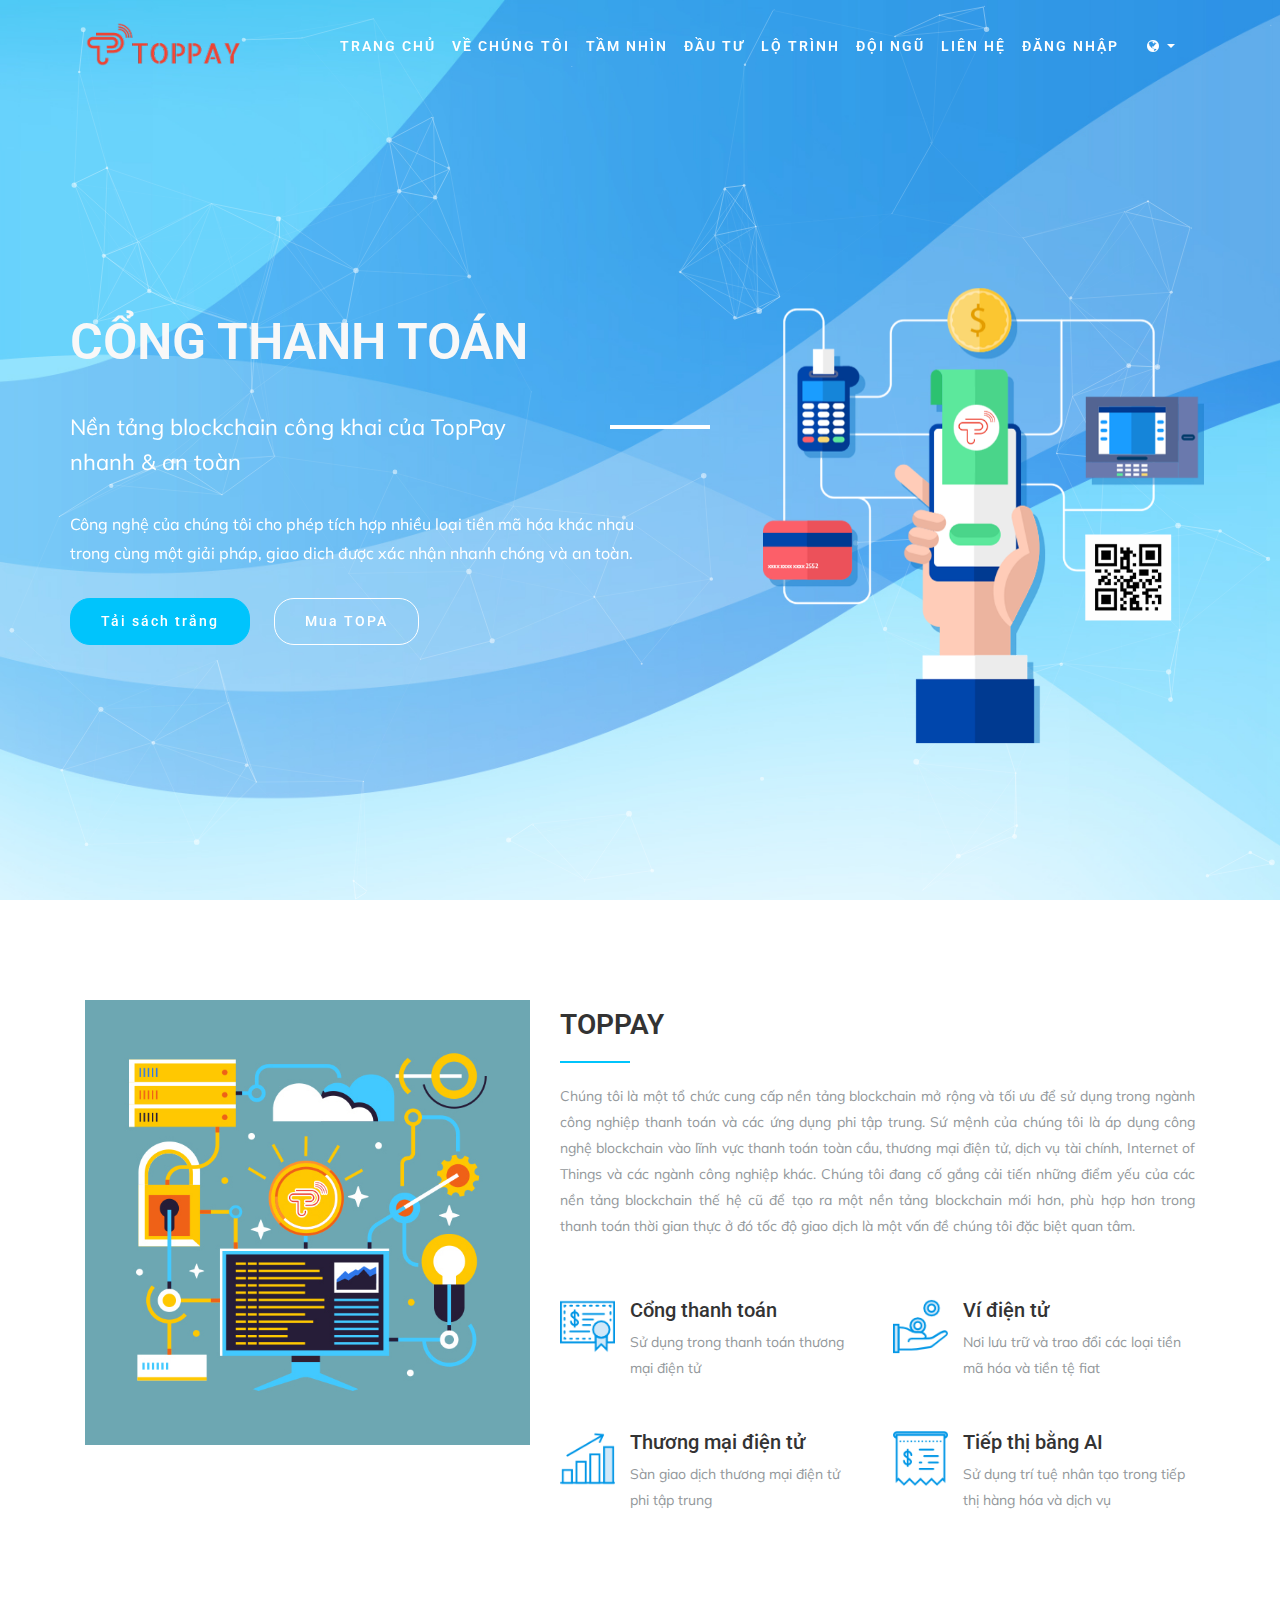
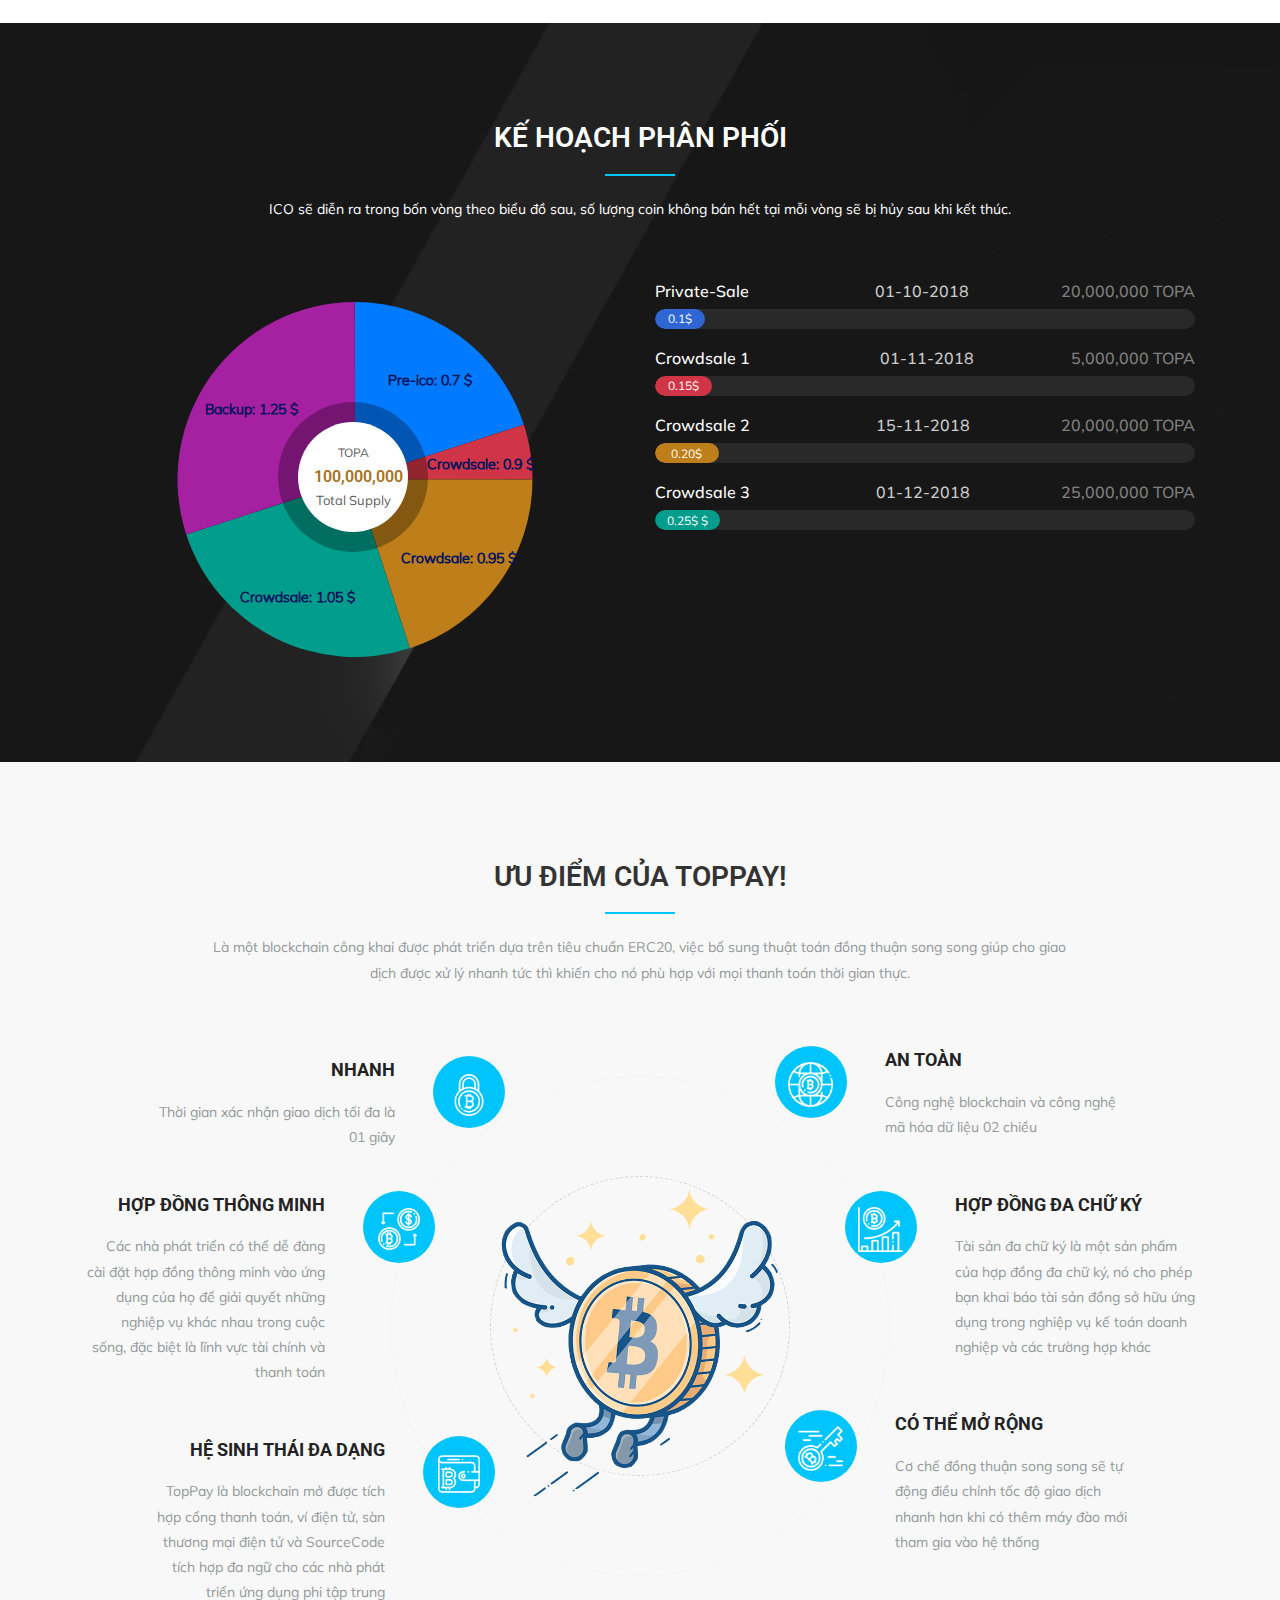
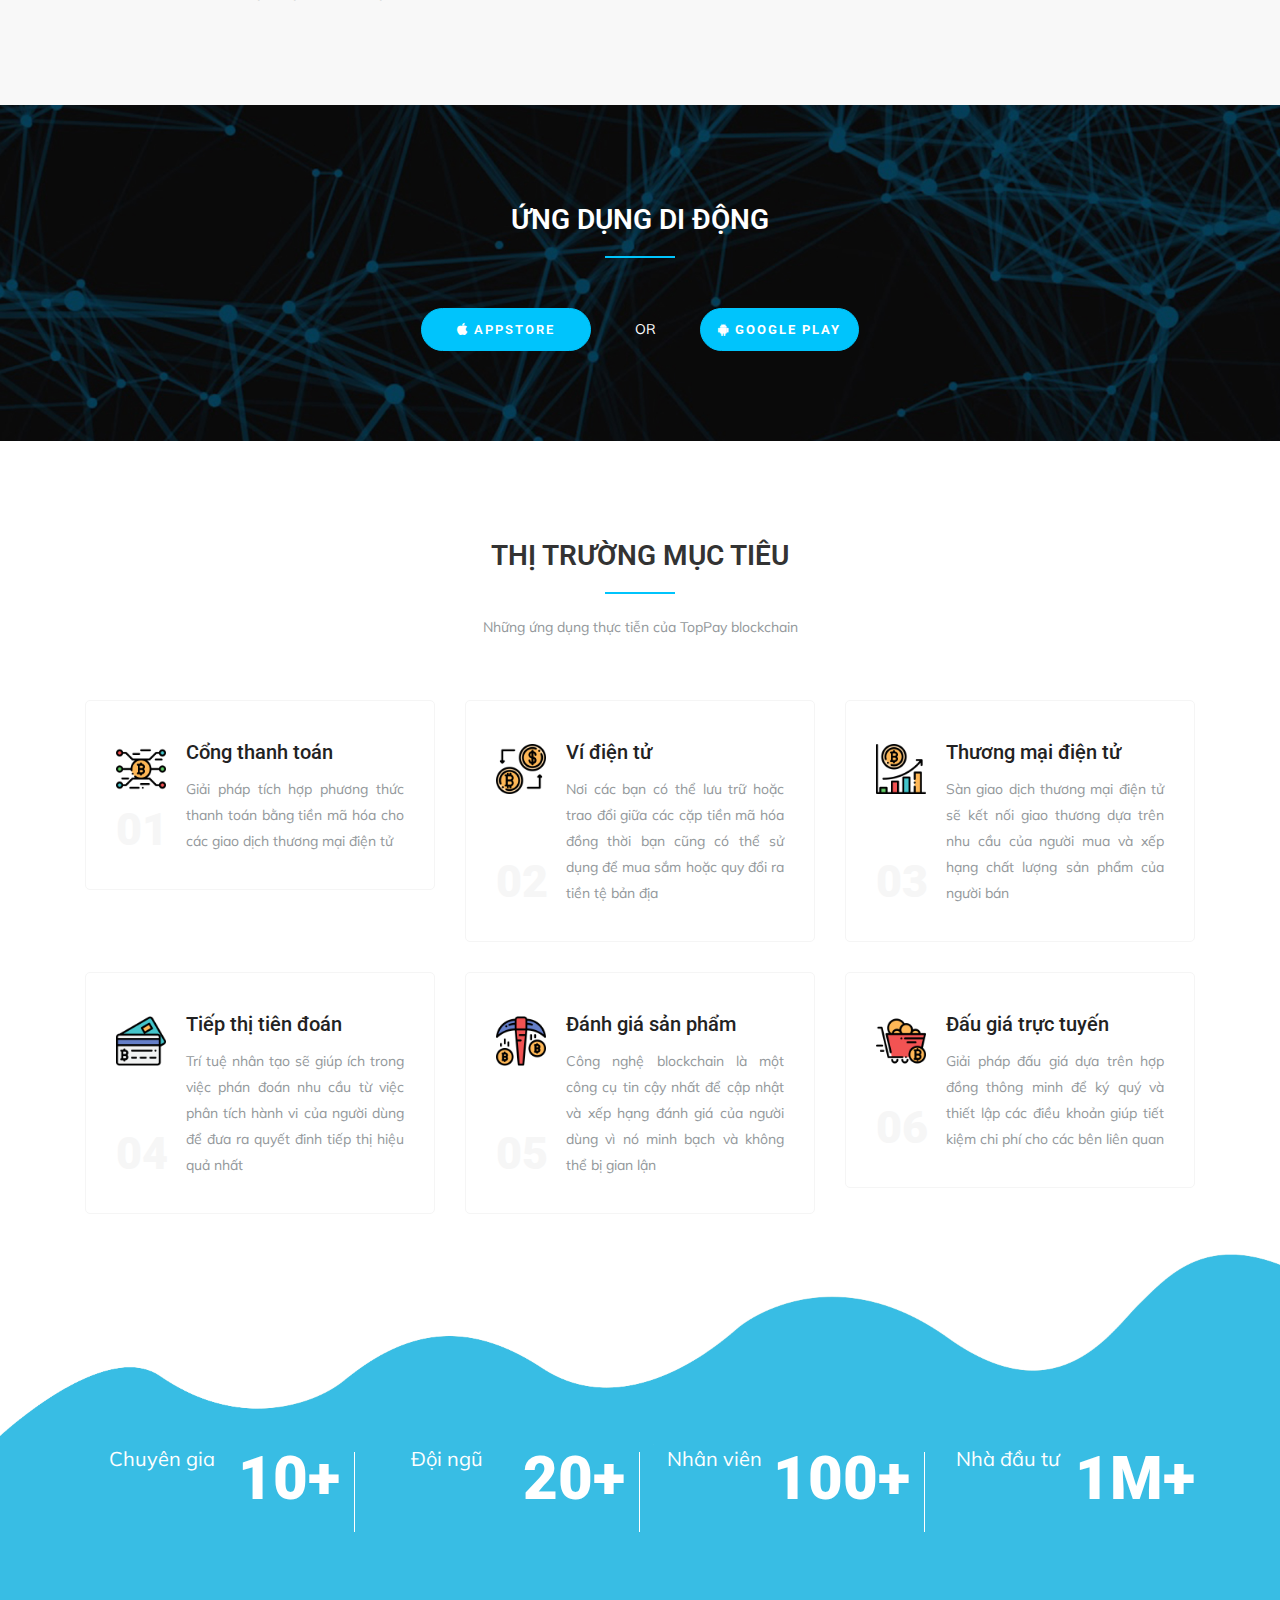
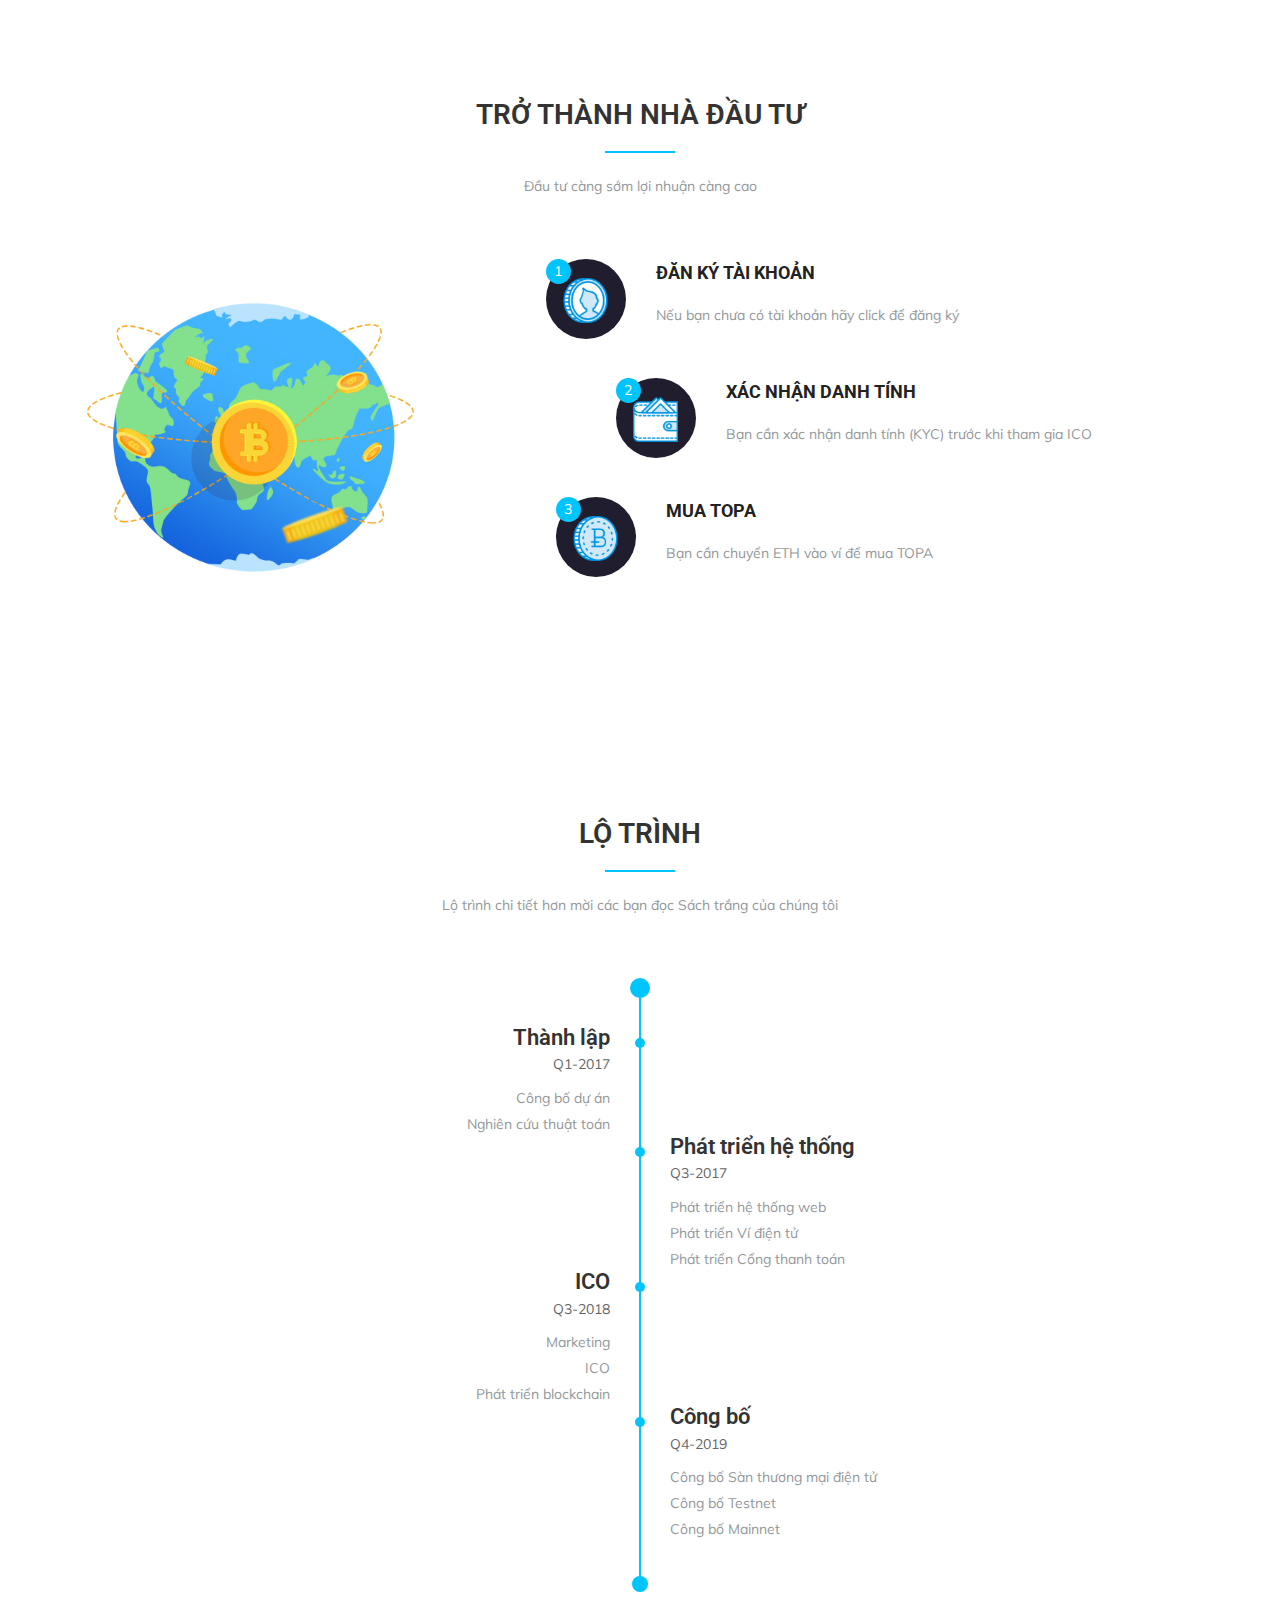
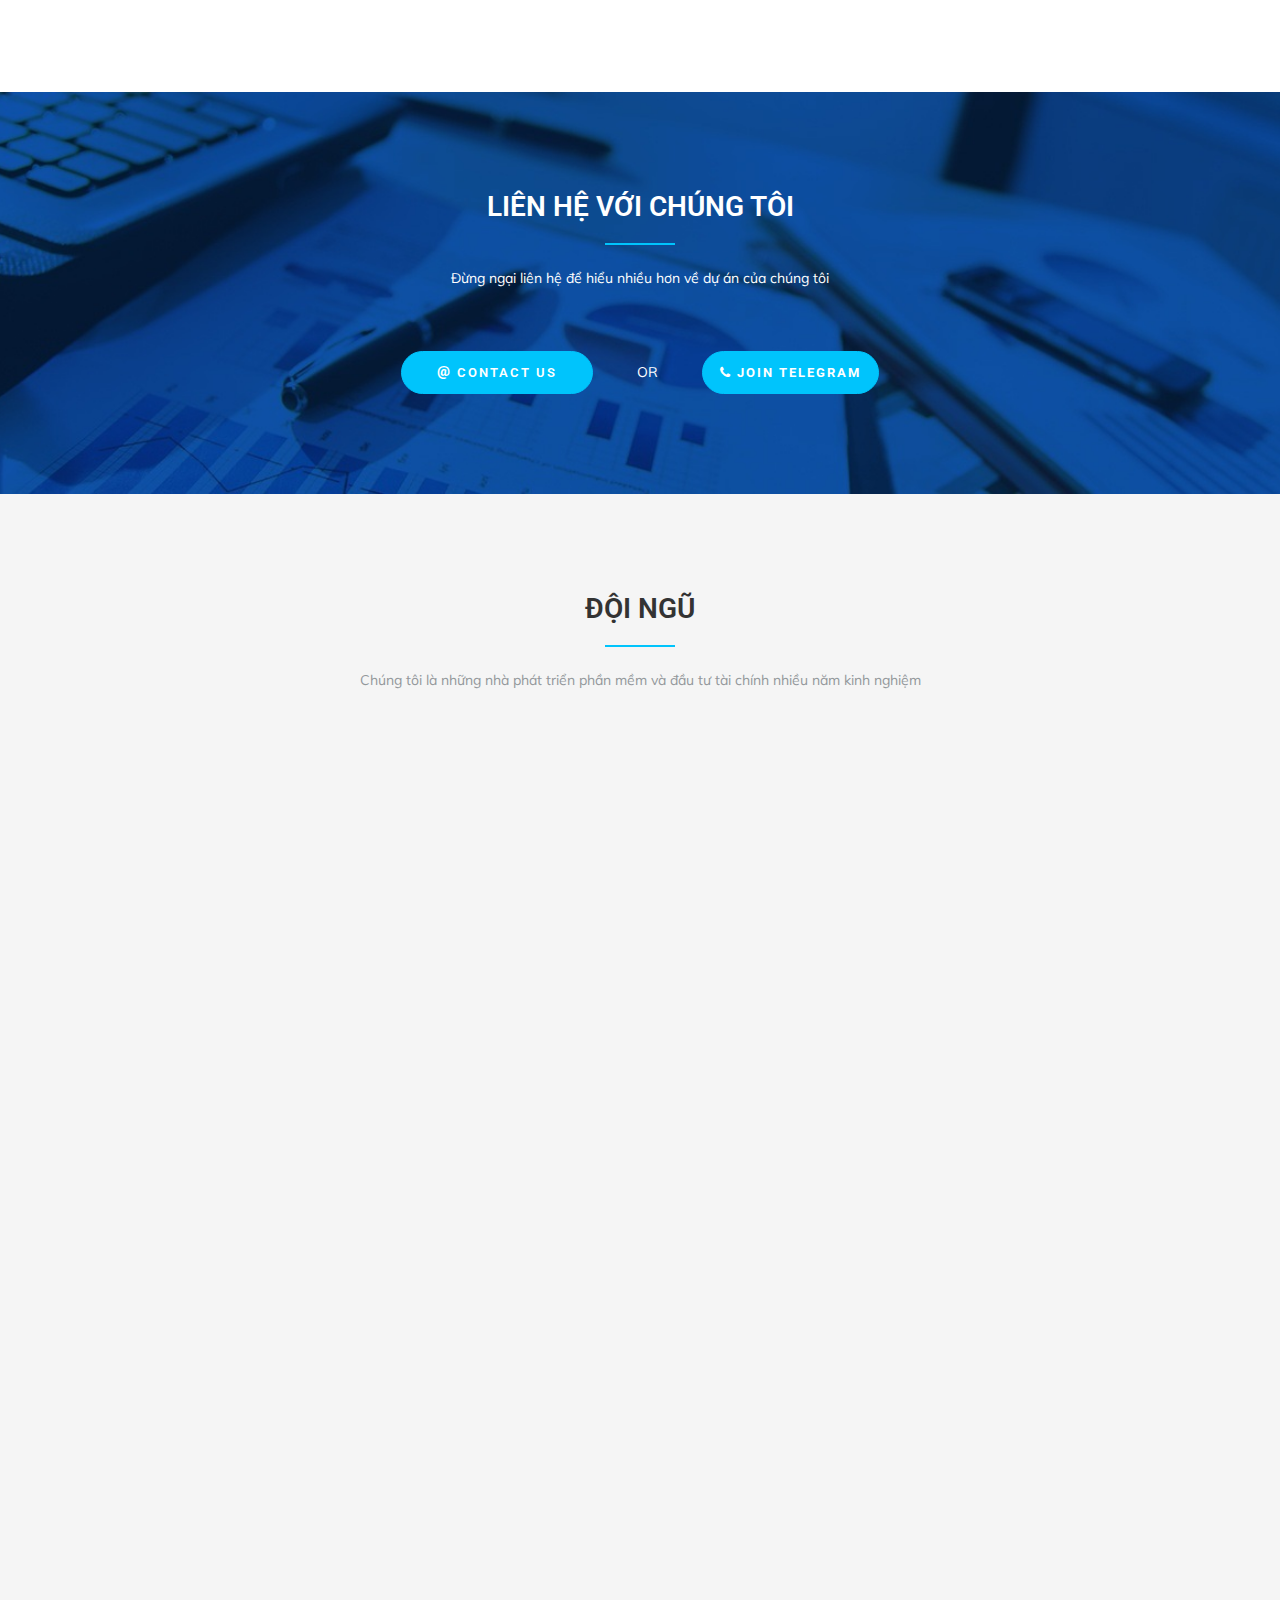
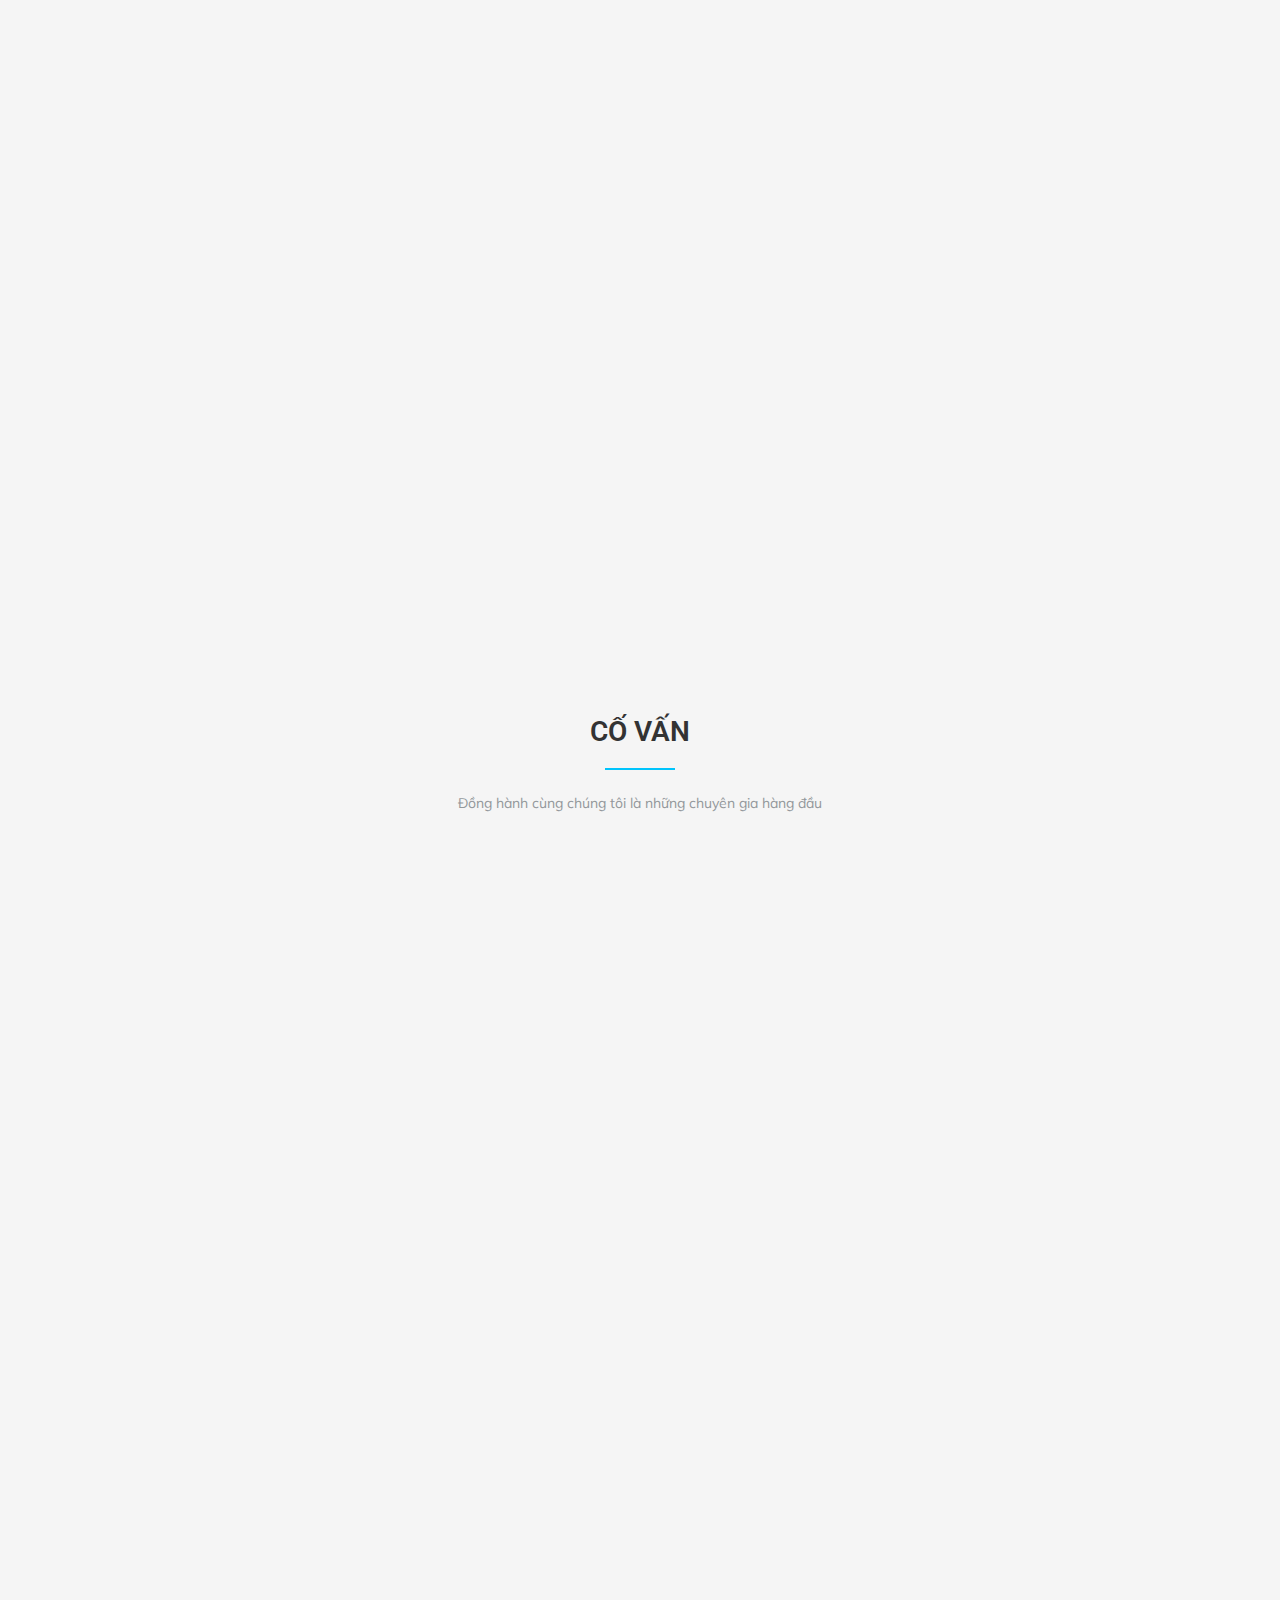
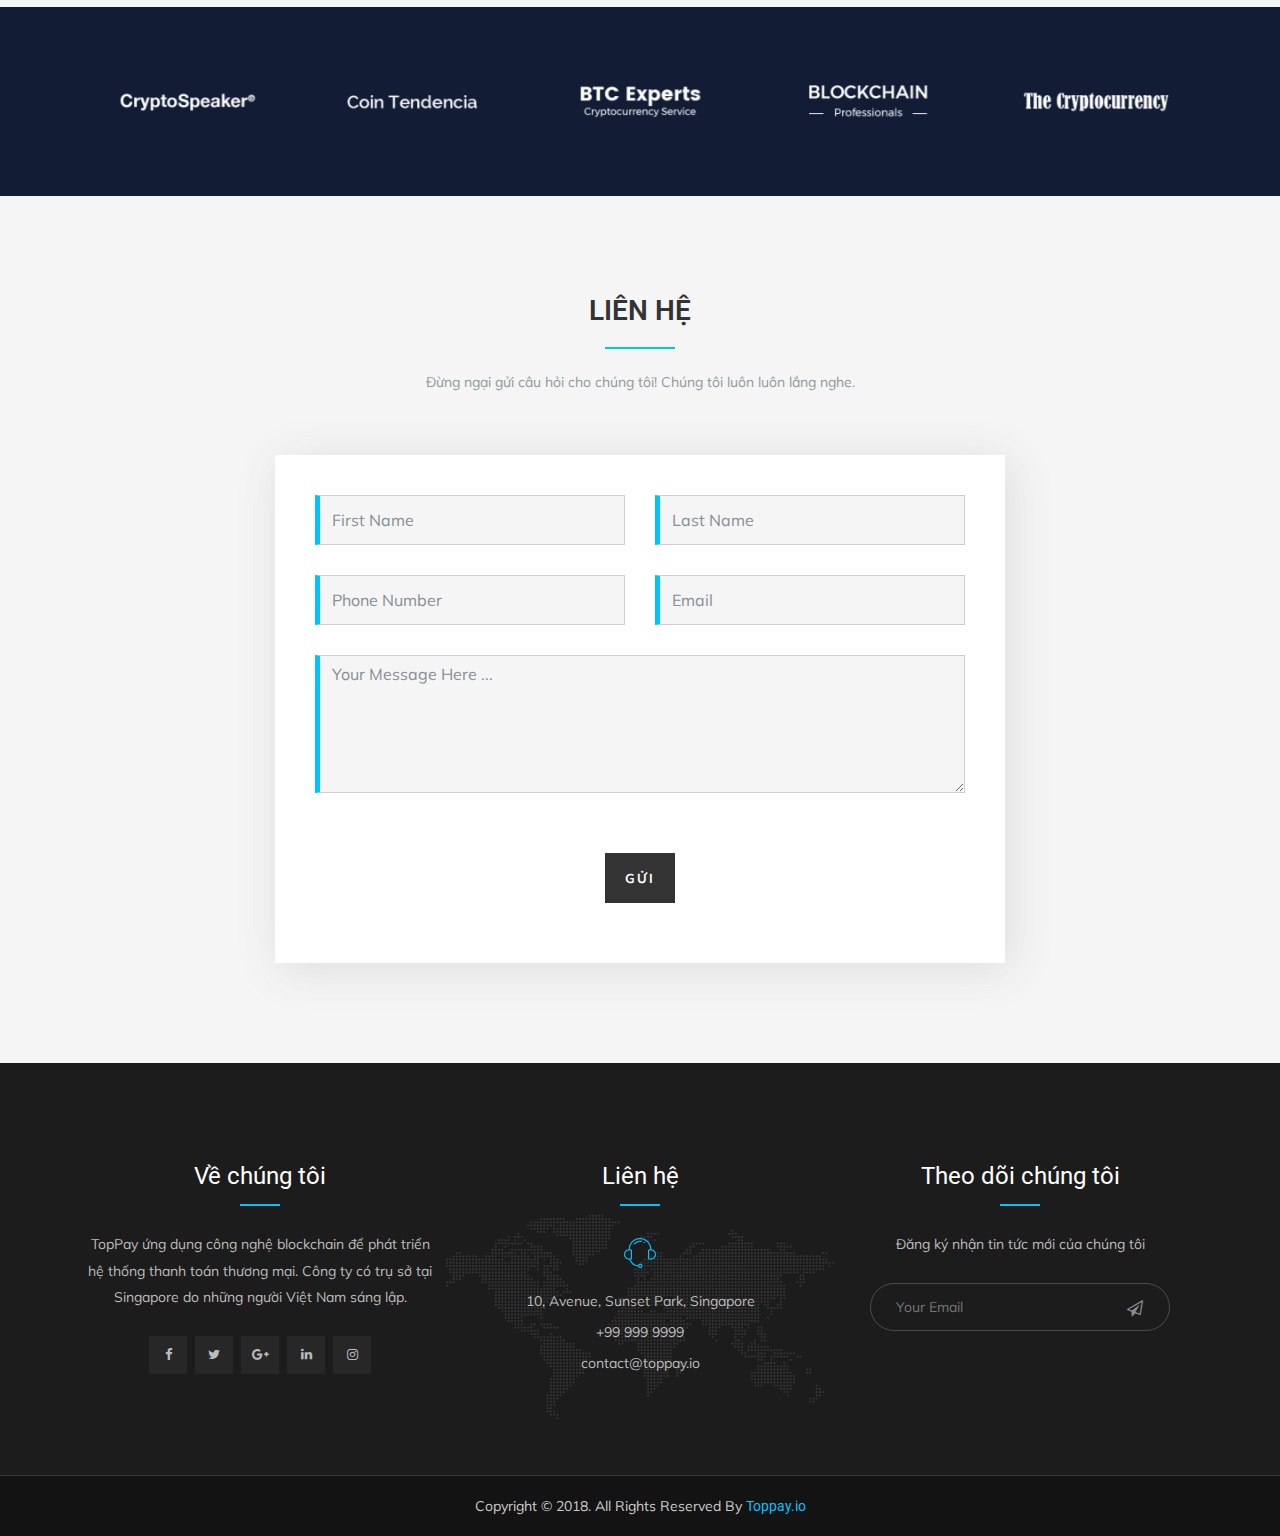
==== vi/index.html @ 8d5543ce "Update infomation" ====
<!DOCTYPE html>
<html lang="vi">

<head>
    <meta charset="utf-8">
    <meta name="viewport" content="width=device-width, initial-scale=1, shrink-to-fit=no">
    <link rel="shortcut icon" type="image/x-icon" href="../assets/img/favicon.ico" />
    <title>Toppay.io | Giải pháp thanh toán ứng dụng công nghệ blockchain</title>
    <!-- Bootstrap core CSS -->
    <link href="../assets/css/bootstrap.min.css" rel="stylesheet">
    <!-- Google Font  -->
    <link href="https://fonts.googleapis.com/css?family=Catamaran:300,400,500,600,700" rel="stylesheet">
    <!-- fontawesome icon -->
    <link rel="stylesheet" href="../assets/fonts/font-awesome.min.css">
    <!-- icofont icon -->
    <link rel="stylesheet" href="../assets/fonts/icofont.css">
    <!-- animate CSS -->
    <link rel="stylesheet" href="../assets/css/animate.css">
    <!-- rotate headlines css-->
    <link rel="stylesheet" href="../assets/css/cd-headline.css">
    <!-- venobox -->
    <link rel="stylesheet" href="../assets/css/venobox.css" />
    <!--- owl carousel Css-->
    <link rel="stylesheet" href="../assets/css/owl.carousel.min.css">
    <link rel="stylesheet" href="../assets/css/owl.theme.default.min.css">
    <!-- Style CSS -->
    <link rel="stylesheet" href="../assets/css/style.css">
</head>

<body id="page-top">
    <!-- START PRELOADER -->
    <div class="preloader">
        <div class="status-block"></div>
    </div>
    <!-- END PRELOADER -->

    <!-- START NAVBAR -->
    <nav class="navbar navbar-expand-lg navbar-light fixed-top" id="mainNav">
        <div class="container">
            <a class="navbar-brand js-scroll-trigger" href="#page-top"><img class="img-fluid" src="../assets/img/logo.png" alt="Toppay.io"></a>
            <button class="navbar-toggler navbar-toggler-right" type="button" data-toggle="collapse" data-target="#navbarResponsive" aria-controls="navbarResponsive" aria-expanded="false" aria-label="Toggle navigation">
                MENU
                <i class="fa fa-bars"></i>
            </button>
            <div class="collapse navbar-collapse" id="navbarResponsive">
                <ul class="navbar-nav ml-auto">
                    <li class="nav-item">
                        <a class="nav-link js-scroll-trigger" href="#home">Trang chủ</a>
                    </li>
                    <li class="nav-item">
                        <a class="nav-link js-scroll-trigger" href="#about">Về chúng tôi</a>
                    </li>
                    <li class="nav-item">
                        <a class="nav-link js-scroll-trigger" href="#services">Tầm nhìn</a>
                    </li>
                    <li class="nav-item">
                        <a class="nav-link js-scroll-trigger" href="#how-it-work">Đầu tư</a>
                    </li>
                    <li class="nav-item">
                        <a class="nav-link js-scroll-trigger" href="#road-map">Lộ trình</a>
                    </li>
                    <li class="nav-item">
                        <a class="nav-link js-scroll-trigger" href="#ourteam">Đội ngũ</a>
                    </li>
                    <li class="nav-item">
                        <a class="nav-link js-scroll-trigger" href="#contact">Liên hệ</a>
                    </li>
                     <li class="nav-item">
                        <a class="nav-link js-scroll-trigger" href="#">Đăng nhập</a>
                    </li>
                </ul>
                <div class="dropdown languages">
                  <button class="btn-languages dropdown-toggle" type="button" id="dropdownMenu1" data-toggle="dropdown" aria-haspopup="true" aria-expanded="true">
                    <i class="fa fa-globe"></i>
                    <span class="caret"></span>
                  </button>
                  <ul class="dropdown-menu" aria-labelledby="dropdownMenu1">
                    <li><a href="../index.html"><img src="../assets/img/languages/en_US.png" alt="English" /> English</a></li>
                    <li><a href="#"><img src="../assets/img/languages/vi_VN.png" alt="Vietnamese" /> Vietnamese</a></li>
                    <li><a href="#"><img src="../assets/img/languages/ja_JP.png" alt="Japanese" /> Japanese</a></li>
                    <li><a href="#"><img src="../assets/img/languages/ko_KR.png" alt="Korean" /> Korean</a></li>
                  </ul>
                </div>    
            </div>
        </div>
    </nav>
    <!-- END NAVBAR -->

   
    <!-- START SLIDER STATIC -->    
    <section id="home" class="home-static-1 register section-back-image" data-background="../assets/img/bg/home-static-6.jpg" style="background-position:bottom center">        
        <div id="particles-js"></div>        
        <div class="container no-padding">
            <div class="row header-content">
                <!--- END COL -->
                <div class="home-static-middle col-lg-8 col-md-12 col-sm-12 col-12 text-left">
                    
                    <div class="message-slider owl-carousel owl-theme">
                        <div class="message-slider-text">
                            <h1>Cổng thanh toán</h1>
                        </div>
                        <div class="message-slider-text">
                            <h1>Ví điện tử</h1>
                        </div>
                    </div>
                    <p>Nền tảng blockchain công khai của TopPay <br>nhanh & an toàn </p>

                    <div class="header-desc">Công nghệ của chúng tôi cho phép tích hợp nhiều loại tiền mã hóa khác nhau trong cùng một giải pháp, giao dich được xác nhận nhanh chóng và an toàn.</div>
                    
                    <div class="home-btn-wrapper">
                        <a href="../assets/documents/TopPay_Whitepaper_Vietnamese.pdf" target="_blank" class="js-scroll-trigger btn-home">Tải sách trắng</a>
                        <a href="#" class="js-scroll-trigger btn-home-2">Mua TOPA</a>
                    </div>
                </div>
                <!--- END COL -->
                <div class="col-lg-4 col-md-12 col-sm-12">
                    <div class="animated-calc hidden-sm">
                        <img src="../assets/img/rocke.png" class="center-block img-responsive dash-img" alt="">
                    </div>
                </div>

                <!--- END COL -->
            </div>
            <!--- END ROW -->
        </div>
        <!--- END CONTAINER -->        
    </section>
    <!-- END SLIDER STATIC -->

    
    <div class="clearfix"></div>


    <!-- START ABOUT -->
    <section id="about" class="section-padding">
        <div class="container">
            <div class="row">
                <div class="col-lg-5 col-md-10 col-sm-12">
                    <div class="about-image">
                        <img class="img-fluid" src="../assets/img/bg/about.jpg" alt="" />
                    </div>
                </div>
                <!-- end col -->
                <div class="col-lg-7 col-md-12 col-sm-12">
                    <div class="section-title mt-10">
                        <h3>TopPay</h3>
                        <span></span>
                        <p style="text-align: justify">Chúng tôi là một tổ chức cung cấp nền tảng blockchain mở rộng và tối ưu để sử dụng trong ngành công nghiệp thanh toán và các ứng dụng phi tập trung. Sứ mệnh của chúng tôi là áp dụng công nghệ blockchain vào lĩnh vực thanh toán toàn cầu, thương mại điện tử, dịch vụ tài chính, Internet of Things và các ngành công nghiệp khác. Chúng tôi đang cố gắng cải tiến những điểm yếu của các nền tảng blockchain thế hệ cũ để tạo ra một nền tảng blockchain mới hơn, phù hợp hơn trong thanh toán thời gian thực ở đó tốc độ giao dịch là một vấn đề chúng tôi đặc biệt quan tâm.</p>
                        <p class="mt-20"></p>
                    </div>
                    <div class="row">
                        <div class="col-lg-6 col-md-6 col-sm-6 col-12">
                            <div class="single-feature">
                                <div class="single-feature-icon">
                                    <img class="icon" src="../assets/img/icons/icon1.png" alt="">
                                </div>
                                <div class="single-feature-text">
                                    <h5>Cổng thanh toán</h5>
                                    <p>Sử dụng trong thanh toán thương mại điện tử</p>
                                </div>
                            </div>
                            <div class="single-feature">
                                <div class="single-feature-icon">
                                    <img class="icon" src="../assets/img/icons/icon3.png" alt="">
                                </div>
                                <div class="single-feature-text">
                                    <h5>Thương mại điện tử</h5>
                                    <p>Sàn giao dịch thương mại điện tử phi tập trung</p>
                                </div>
                            </div>
                        </div>
                        <div class="col-lg-6 col-md-6 col-sm-6 col-12">
                            <div class="single-feature">
                                <div class="single-feature-icon">
                                    <img class="icon" src="../assets/img/icons/icon2.png" alt="">
                                </div>
                                <div class="single-feature-text">
                                    <h5>Ví điện tử</h5>
                                    <p>Nơi lưu trữ và trao đổi các loại tiền mã hóa và tiền tệ fiat</p>
                                </div>
                                
                            </div>
                            <div class="single-feature">
                                <div class="single-feature-icon">
                                    <img class="icon" src="../assets/img/icons/icon4.png" alt="">
                                </div>
                                <div class="single-feature-text">
                                    <h5>Tiếp thị bằng AI</h5>
                                    <p>Sử dụng trí tuệ nhân tạo trong tiếp thị hàng hóa và dịch vụ</p>
                                </div>
                            </div>
                        </div>
                    </div>
                </div>
                <!-- end col -->
            </div>
            <!--- END ROW -->
        </div>
        <!--- END CONTAINER -->
    </section>
    <!-- END ABOUT -->

    <section class="ico-distribution bird-background" id="sale" style="background-image: url('../assets/img/bg/ico-dist.png')">
        <div class="container">
            <div class="text-center">
                <div class="section-title">
                    <h3>Kế hoạch phân phối</h3>
                    <span></span>
                    <p>ICO sẽ diễn ra trong bốn vòng theo biểu đồ sau, số lượng coin không bán hết tại mỗi vòng sẽ bị hủy sau khi kết thúc.</p>
                </div>
            </div>
            <div class="row">
                <div class="col-lg-6 col-md-12 col-xs-12 ">
                    <!--<img src="img/chart.png" class="pie"-->
                    <div id="container"></div>
                    <div class="center-values">
                        <span class="phx trix">TOPA</span><br>
                        <h6 class="margin-btm">100,000,000 </h6>
                        <span class="phx">Total Supply</span>
                    </div>
                </div>

                <div class="col-lg-6 col-md-12 col-xs-12 progress-div">
                    
                    <!-- Green -->
                     <h6 class="angle-round">Private-Sale<span style="margin-left: 126px; color:#ccc;">01-10-2018</span><span class="number">20,000,000 TOPA</span></h6>
                    <div class="progress progress-cls">
                      <div class="progress-bar background-one" style="width:9.27% !important;">0.1$</div>
                    </div>
                    
                    <!-- Green -->
                     <h6 class="angle-round">Crowdsale 1<span style="margin-left: 126px; color:#ccc;"> 01-11-2018</span><span class="number">5,000,000 TOPA</span></h6>
                    <div class="progress progress-cls">
                      <div class="progress-bar background-two" style="background-color: #cf3546 !important;width:10.54% !important;">0.15$</div>
                    </div>
                    
                    <!-- Turquoise -->
                     <h6 class="angle-round">Crowdsale 2<span style="margin-left: 126px; color:#ccc;">15-11-2018</span><span class="number">20,000,000 TOPA</span></h6>
                    <div class="progress progress-cls">
                      <div class="progress-bar background-three" style="background-color: #be7e19 !important;width:11.81% !important;">0.20$</div>
                    </div>
                    
                    <!-- Orange -->
                     <h6 class="angle-round">Crowdsale 3<span style="margin-left: 126px; color:#ccc;">01-12-2018</span><span class="number">25,000,000 TOPA</span></h6>
                    <div class="progress progress-cls">
                       <div class="progress-bar" style="background-color:#009d8c !important;width:12.08% !important;">0.25$ $</div>
                    </div>                  
                            
                       
                </div>
            </div>
        </div>
    </section>



    <section class="why-us">
        <div class="text-center">
            <div class="section-title">
                <h3>Ưu điểm của TopPay!</h3>
                <span></span>
                <p>Là một blockchain công khai được phát triển dựa trên tiêu chuẩn ERC20, việc bổ sung thuật toán đồng thuận song song giúp cho giao dịch được xử lý nhanh tức thì khiến cho nó phù hợp với mọi thanh toán thời gian thực.</p>
            </div>
        </div>
        <div class="container text-center">

            <div class="outer">
                <!--Logo-->
                <div class="inner-circle"><a href="#"><img class="phone" src="../assets/img/btc-item.png" alt="image"></a></div>
              
                <div class="row clearfix">
                  <!--Left Column-->
                   <div class="left-column col-lg-4 col-md-6 col-sm-6 col-xs-12">
                      
                      <!--Service Box-->
                      <div class="service-box-three">
                          <div class="inner-box">
                              <div class="icon-box"><img src="../assets/img/icons/i1.png" alt="icon"></div>
                              <h3><a href="services-single.html">Nhanh</a></h3>
                              <div class="text">Thời gian xác nhận giao dịch tối đa là 01 giây</div>
                          </div>
                      </div>
                      
                      <!--Service Box-->
                      <div class="service-box-three">
                          <div class="inner-box">
                              <div class="icon-box"><img src="../assets/img/icons/i2.png" alt="icon"></div>
                              <h3><a href="services-single.html">Hợp đồng thông minh</a></h3>
                              <div class="text">Các nhà phát triển có thể dễ đàng cài đặt hợp đồng thông minh vào ứng dụng của họ để giải quyết những nghiệp vụ khác nhau trong cuộc sống, đặc biệt là lĩnh vực tài chính và thanh toán </div>
                          </div>
                      </div>
                      
                      <!--Service Box-->
                      <div class="service-box-three">
                          <div class="inner-box">
                              <div class="icon-box"><img src="../assets/img/icons/i3.png" alt="icon"></div>
                              <h3><a href="services-single.html">Hệ sinh thái đa dạng</a></h3>
                              <div class="text">TopPay là blockchain mở được tích hợp cổng thanh toán, ví điện tử, sàn thương mại điện tử và SourceCode tích hợp đa ngữ cho các nhà phát triển ứng dụng phi tập trung</div>
                          </div>
                      </div>
                      
                  </div>
                  
                  <!--Right Column-->
                  <div class="right-column col-lg-4 col-md-6 col-sm-6 col-xs-12">
                      
                      <!--Service Box-->
                      <div class="service-box-four">
                          <div class="inner-box">
                              <div class="icon-box"><img src="../assets/img/icons/i4.png" alt="icon"></div>
                              <h3><a href="services-single.html">An toàn</a></h3>
                              <div class="text">Công nghệ blockchain và công nghệ mã hóa dữ liệu 02 chiều</div>
                          </div>
                      </div>
                      
                      <!--Service Box-->
                      <div class="service-box-four">
                          <div class="inner-box">
                              <div class="icon-box"><img src="../assets/img/icons/i5.png" alt="icon"></div>
                              <h3><a href="services-single.html">Hợp đồng đa chữ ký</a></h3>
                              <div class="text">Tài sản đa chữ ký là một sản phẩm của hợp đồng đa chữ ký, nó cho phép bạn khai báo tài sản đồng sở hữu ứng dụng trong nghiệp vụ kế toán doanh nghiệp và các trường hợp khác</div>
                          </div>
                      </div>
                      
                      <!--Service Box-->
                      <div class="service-box-four">
                          <div class="inner-box">
                              <div class="icon-box"><img src="../assets/img/icons/i6.png" alt="icon"></div>
                              <h3><a href="services-single.html">Có thể mở rộng</a></h3>
                              <div class="text">Cơ chế đồng thuận song song sẽ tự động điều chỉnh tốc độ giao dịch nhanh hơn khi có thêm máy đào mới tham gia vào hệ thống</div>
                          </div>
                      </div>
                      
                   </div>
                  
                </div>
             </div>

        </div>
    </section>


    <section class="crypto-prices-preview" style="background-image: url('../assets/img/bg/bg-app.jpg')">
        <div class="container">           
            <div class="section-title text-center">
                <h3 class="white">Ứng dụng di động</h3>
                <span></span>
                <p class="white"></p>
            </div>        
        </div>

        <!-- Mobile Apps -->
        <div class="row">
            <div class="col-lg-12 col-md-12 col-sm-12 col-12 text-center">
                <div class="boucher-promo">
                    <div class="boucher-order">
                        <a href="#" class="js-scroll-trigger btn-order"><i class="fa fa-apple"></i>Appstore</a>
                        <span>OR</span>
                        <a href="#" class="btn-call"><i class="fa fa-android"></i>Google Play</a>
                    </div>
                </div>
            </div>
            <!-- end col -->
        </div>
        <!--- END ROW -->
    </section>


    <section class="our-service" id="services">
        <div class="container">
            <div class="text-center">
                <div class="section-title">
                    <h3>Thị trường mục tiêu</h3>
                    <span></span>
                    <p>Những ứng dụng thực tiễn của TopPay blockchain</p>
                </div>
            </div>
            <div class="row">
                
                <div class="col-lg-4 col-md-6 col-sm-12 col-xs-12">
                    <div class="single-service tran4s">
                        <img src="../assets/img/icons/1.png" alt="icon">
                        <h2>01</h2>
                        <h5><a href="service-details.html" class="tran4s">Cổng thanh toán</a></h5>
                        <p style="text-align: justify">Giải pháp tích hợp phương thức thanh toán bằng tiền mã hóa cho các giao dịch thương mại điện tử</p>
                    </div> <!-- /.single-service -->
                </div> <!-- /.col- -->
                <div class="col-lg-4 col-md-6 col-sm-12 col-xs-12" data-wow-delay="0.1s">
                    <div class="single-service tran4s">
                        <img src="../assets/img/icons/2.png" alt="icon">
                        <h2>02</h2>
                        <h5><a href="service-details.html" class="tran4s">Ví điện tử</a></h5>
                        <p style="text-align: justify">Nơi các bạn có thể lưu trữ hoặc trao đổi giữa các cặp tiền mã hóa đồng thời bạn cũng có thể sử dụng để mua sắm hoặc quy đổi ra tiền tệ bản địa</p>
                    </div> <!-- /.single-service -->
                </div> <!-- /.col- -->
                <div class="col-lg-4 col-md-6 col-sm-12 col-xs-12" data-wow-delay="0.2s">
                    <div class="single-service tran4s">
                        <img src="../assets/img/icons/3.png" alt="icon">
                        <h2>03</h2>
                        <h5><a href="service-details.html" class="tran4s">Thương mại điện tử</a></h5>
                        <p style="text-align: justify">Sàn giao dịch thương mại điện tử sẽ kết nối giao thương dựa trên nhu cầu của người mua và xếp hạng chất lượng sản phẩm của người bán</p>
                    </div> <!-- /.single-service -->
                </div> <!-- /.col- -->
                <div class="col-lg-4 col-md-6 col-sm-12 col-xs-12" data-wow-delay="0.1s">
                    <div class="single-service tran4s">
                        <img src="../assets/img/icons/4.png" alt="icon">
                        <h2>04</h2>
                        <h5><a href="service-details.html" class="tran4s">Tiếp thị tiên đoán</a></h5>
                        <p style="text-align: justify">Trí tuệ nhân tạo sẽ giúp ích trong việc phán đoán nhu cầu từ việc phân tích hành vi của người dùng để đưa ra quyết đinh tiếp thị hiệu quả nhất</p>
                    </div> <!-- /.single-service -->
                </div> <!-- /.col- -->
                <div class="col-lg-4 col-md-6 col-sm-12 col-xs-12" data-wow-delay="0.2s">
                    <div class="single-service tran4s">
                        <img src="../assets/img/icons/5.png" alt="icon">
                        <h2>05</h2>
                        <h5><a href="service-details.html" class="tran4s">Đánh giá sản phẩm</a></h5>
                        <p style="text-align: justify">Công nghệ blockchain là một công cụ tin cậy nhất để cập nhật và xếp hạng đánh giá của người dùng vì nó minh bạch và không thể bị gian lận</p>
                    </div> <!-- /.single-service -->
                </div> <!-- /.col- -->
                <div class="col-lg-4 col-md-6 col-sm-12 col-xs-12" data-wow-delay="0.3s">
                    <div class="single-service tran4s">
                        <img src="../assets/img/icons/6.png" alt="icon">
                        <h2>06</h2>
                        <h5><a href="service-details.html" class="tran4s">Đấu giá trực tuyến</a></h5>
                        <p style="text-align: justify">Giải pháp đấu giá dựa trên hợp đồng thông minh để ký quý và thiết lập các điều khoản giúp tiết kiệm chi phí cho các bên liên quan</p>
                    </div> <!-- /.single-service -->
                </div> <!-- /.col- -->
            </div>
        </div>
    </section>

    <div class="seo-counter">
        <div class="main-content">
            <img src="../assets/img/elements/object1.png" alt="Image">
            <div class="container">
                <div class="row">
                    <div class="col-lg-3 col-md-3 col-sm-6 col-xs-12">
                        <div class="single-box">
                            <h2 class="number"><span class="timer" data-from="0" data-to="84" data-speed="1000" data-refresh-interval="5">10</span>+</h2>
                            <p>Chuyên gia</p>
                        </div> <!-- /.single-box -->
                    </div>
                    <div class="col-lg-3 col-md-3 col-sm-6 col-xs-12">
                        <div class="single-box">
                            <h2 class="number"><span class="timer" data-from="0" data-to="248" data-speed="1000" data-refresh-interval="5">20</span>+</h2>
                            <p>Đội ngũ</p>
                        </div> <!-- /.single-box -->
                    </div>
                    <div class="col-lg-3 col-md-3 col-sm-6 col-xs-12">
                        <div class="single-box">
                            <h2 class="number"><span class="timer" data-from="0" data-to="86" data-speed="1000" data-refresh-interval="5">100</span>+</h2>
                            <p>Nhân viên</p>
                        </div> <!-- /.single-box -->
                    </div>
                    <div class="col-lg-3 col-md-3 col-sm-6 col-xs-12">
                        <div class="single-box border-fix">
                            <h2 class="number"><span class="timer" data-from="0" data-to="12" data-speed="1000" data-refresh-interval="5">1M</span>+</h2>
                            <p>Nhà đầu tư</p>
                        </div> <!-- /.single-box -->
                    </div>
                </div> <!-- /.row -->
            </div> <!-- /.container -->
        </div> <!-- /.main-content -->
    </div>


    <section class="how-it-works" id="how-it-work">
        <div class="container">
            <div class="text-center">
                <div class="section-title">
                    <h3>Trở thành nhà đầu tư</h3>
                    <span></span>
                    <p>Đầu tư càng sớm lợi nhuận càng cao</p>
                </div>
            </div>
            <div class="row text-center">
                <div class="outer">
              
                  
                    <div class="row clearfix">
                      <!--Left Column-->
                       <div class="left-column col-lg-4 col-md-6 col-sm-6 col-xs-12 hidden-sm">
                          <div class="inner-circle"><a href="#"><img class="phone" src="../assets/img/bg/bitcoin3.jpg" alt="image"></a></div>
                      </div>
                      
                      <!--Right Column-->
                      <div class="right-column col-lg-6 col-md-12 col-sm-12 col-xs-12">
                          
                          <!--Service Box-->
                          <div class="service-box-four">
                              <div class="inner-box">
                                  <span class="indicator">1</span>
                                  <div class="icon-box"><img src="../assets/img/icons/how1.png" alt="icon" class="img-responsive"></div>
                                  <h3><a href="services-single.html">Đăn ký tài khoản</a></h3>
                                  <div class="text">Nếu bạn chưa có tài khoản hãy click để đăng ký</div>
                              </div>
                          </div>
                          
                          <!--Service Box-->
                          <div class="service-box-four">
                              <div class="inner-box">
                                  <span class="indicator">2</span>
                                  <div class="icon-box"><img src="../assets/img/icons/how2.png" alt="icon" class="img-responsive"></div>
                                  <h3><a href="services-single.html">Xác nhận danh tính</a></h3>
                                  <div class="text">Bạn cần xác nhận danh tính (KYC) trước khi tham gia ICO</div>
                              </div>
                          </div>
                          
                          <!--Service Box-->
                          <div class="service-box-four">
                              <div class="inner-box">
                                  <span class="indicator">3</span>
                                  <div class="icon-box"><img src="../assets/img/icons/how3.png" alt="icon" class="img-responsive"></div>
                                  <h3><a href="services-single.html">Mua TOPA</a></h3>
                                  <div class="text">Bạn cần chuyển ETH vào ví để mua TOPA </div>
                              </div>
                          </div>
                          
                       </div>
                      
                    </div>
                 </div>

          </div>
            <!--- END ROW -->
        </div>
        <!--- END CONTAINER -->
    </section>
    <!-- END BOUCHER -->    
   
    
    <!-- START ROAD MAP -->
    <section class="road-map" id="road-map"> 
        <div class="container outer clearfix">
            <div class="section-title">
                <h3 class="text-center">Lộ trình</h3>
                <span></span>
                <p class="text-center">Lộ trình chi tiết hơn mời các bạn đọc Sách trắng của chúng tôi</p>
            </div>
            <div class="row">
                
               <div class="timeline-split">
                    <div class="col-md-10 col-md-offset-1 col-sm-12">
                        <div class="timeline section-box-margin">
                            <div class="block block-left">
                               <h3>Thành lập</h3>
                               <span>Q1-2017</span>
                               <p>Công bố dự án</p>
                               <p>Nghiên cứu thuật toán</p>
                            </div>

                            <div class="block block-right mt-30">
                               <h3>Phát triển hệ thống</h3>
                               <span>Q3-2017</span>
                               <p>Phát triển hệ thống web</p>
                               <p>Phát triển Ví điện tử </p>
                               <p>Phát triển Cổng thanh toán</p>
                            </div>

                            <div class="block block-left mt-30">
                               <h3>ICO</h3>
                               <span>Q3-2018</span>
                               <p>Marketing</p>
                               <p>ICO</p>
                               <p>Phát triển blockchain</p>
                            </div>

                            <div class="block block-right mt-30">
                               <h3>Công bố</h3>
                               <span>Q4-2019</span>
                               <p>Công bố Sàn thương mại điện tử </p>
                               <p>Công bố Testnet</p>
                               <p>Công bố Mainnet</p>
                            </div>
                            <div class="circle"></div>
                        </div>
                    </div>
                </div>
                
            </div>
        </div>
    </section>
    <!-- END ROAD MAP -->

    <div class="clearfix"></div>
    
    <!-- START BOUCHER -->
    <section class="section-padding section-back-image" data-background="../assets/img/bg/promo-bg.jpg">
        <div class="container">
            <div class="section-title text-center">
                <h3 class="white">Liên hệ với chúng tôi </h3>
                <span></span>
                <p class="white">Đừng ngại liên hệ để hiểu nhiều hơn về dự án của chúng tôi</p>
            </div>
            <div class="row">
                <div class="col-lg-12 col-md-12 col-sm-12 col-12 text-center">
                    <div class="boucher-promo">
                        <div class="boucher-order">
                            <a href="#contact" class="js-scroll-trigger btn-order"><i class="icofont icofont-ui-email"></i>contact us</a>
                            <span>OR</span>
                            <a href="http://t.me/toppay.io" class="btn-call"><i class="fa fa-phone"></i>Join telegram</a>
                        </div>
                    </div>
                </div>
                <!-- end col -->
            </div>
            <!--- END ROW -->
        </div>
        <!--- END CONTAINER -->
    </section>
    <!-- END BOUCHER -->
    
    
    <!-- START TESTIMONIAL -->
    <section id="ourteam" class="section-padding bg-gray team">
        <div class="container">
            <div class="row">
                <div class="col-lg-12 text-center">
                    <div class="section-title">
                        <h3>Đội ngũ</h3>
                        <span></span>
                        <p>Chúng tôi là những nhà phát triển phần mềm và đầu tư tài chính nhiều năm kinh nghiệm</p>
                    </div>
                </div>
                <!-- end col -->
                <!-- Our team -->
                <div class="row">
                    <!--Member-->
                    <div class="col-md-3 col-sm-6 col-xs-12">
                        <div class="member wow fadeInUp animated animated" style="visibility: visible;">
                            <div class="image-mask text-center">
                                <img src="../assets/img/team/truongtv.jpg" alt="/">
                                <div class="job-position">
                                    <div class="main-title">
                                        <h6><span>CEO</span></h6>
                                    </div>
                                </div>
                            </div>
                            <div class="member-content">
                                <h5>TRẦN VĂN TRƯỜNG</h5>                                
                                <h5 class="position">CEO</h5>
                                <p style="text-align: justify" >Người sáng lập: Trần Văn Trường hiện đang giữ chức Chủ tịch Công ty cổ phần công nghệ SDCOM.,JSC. Quá trình công tác 12 năm trong lĩnh vực phần mềm ông đã đảm nhận hầu hết các vị trí: Từ Lập trình viên; Trưởng nhóm, Kiến trúc sư trưởng đến các vị trí quản lý cao cấp; Ông đồng thời đảm nhận vai trò chuyên gia tư vấn công nghệ thông tin cho dự án Y tế cộng đồng của Bộ y tế Việt Nam.</p>
                                <ul class="social">
                                    <li><a href="https://www.facebook.com/truongtranvan.it"><i class="fa fa-facebook"></i></a></li>                                  
                                    <li><a href="https://twitter.com/truongtrau"><i class="fa fa-twitter"></i></a></li>
                                    <li><a href="https://www.linkedin.com/in/truongtrau/"><i class="fa fa-linkedin"></i></a></li>                                   
                                </ul>
                            </div>
                        </div>
                    </div>
                    <!--/Member-->
                    <!--Member-->
                    <div class="col-md-3 col-sm-6 col-xs-12">
                        <div class="member wow fadeInUp animated a animated" style="visibility: visible;">
                            <div class="image-mask text-center">
                                <img src="../assets/img/team/locnk.jpg" alt="/">
                                <div class="job-position">
                                    <div class="main-title">
                                        <h6><span>COO</span></h6>
                                    </div>
                                </div>
                            </div>
                            <div class="member-content">
                                <h5>NGUYỄN KHÁNH LỘC</h5>
                                <h5 class="position">COO</h5>
                                <p style="text-align: justify">Người đồng sáng lập: Nguyễn Khánh Lộc hiện đang giữ chức Giám đốc điều hành tại Sunrise Energy. Ông bảo vệ thành công luật án tiến sĩ năm 2011 sau đó Ông làm việc cho tập đoàn LS Industrial System tại Hàn Quốc. Bốn năm sau Ông chuyển sang định cư tại Singapore nhận nhiệm vụ tư vấn cao cấp cho DNV GL. Ông trở thành Giám đốc điều hành tại Sunrise Enrgy từ năm 2017.</p>
                                <ul class="social">                                  
                                    <li><a href="https://www.linkedin.com/in/nkloc/"><i class="fa fa-linkedin"></i></a></li>                                  
                                </ul>
                            </div>
                        </div>
                    </div>
                    <!--/Member-->
                    <!--Member-->
                    <div class="col-md-3 col-sm-6 col-xs-12">
                        <div class="member wow fadeInUp animated b animated" style="visibility: visible;">
                            <div class="image-mask text-center">
                                <img src="../assets/img/team/thanhtv.jpg" alt="/">
                                <div class="job-position">
                                    <div class="main-title">
                                        <h6>CTO</h6>
                                    </div>
                                </div>
                            </div>
                            <div class="member-content">
                                <h5>TRẦN VĂN THÀNH</h5>
                                <h5 class="position">CTO</h5>
                                <p style="text-align: justify">Người đồng sáng lập: Trần Văn Thành hiện đang giữ vài trò Giám đốc chi nhánh Việt Nam của Grooovyware INC; Một công ty phần mềm của Nhật Bản. Ông luôn hoàn thành xuất sắc nhiệm vụ được giao với hàng trăm dự án cho thị trường Nhật vốn rất là khắt khe. Ông có niềm đam mê với công nghệ phần mềm đặc biệt là công nghệ blockchain.</p>
                                <ul class="social">
                                    <li><a href="#"><i class="fa fa-facebook"></i></a></li>                                   
                                    <li><a href="#"><i class="fa fa-twitter"></i></a></li>
                                    <li><a href="#"><i class="fa fa-linkedin"></i></a></li>
                                  
                                </ul>
                            </div>
                        </div>
                    </div>
                    <!--/Member-->
                    <!--Member-->
                    <div class="col-md-3 col-sm-6 col-xs-12">
                        <div class="member wow fadeInUp animated c animated" style="visibility: visible;">
                            <div class="image-mask text-center">
                                <img src="../assets/img/team/thuannd.jpg" alt="/">
                                <div class="job-position">
                                    <div class="main-title">
                                        <h6><span>CoreSystem Leader</span></h6>
                                    </div>
                                </div>
                            </div>
                            <div class="member-content">
                                <h5>NGUYỄN ĐỨC THUẬN</h5>
                                <h5 class="position">CoreSystem Leader</h5>
                                <p style="text-align: justify">Người đồng sáng lập: Nguyễn Đức Thuận là một Lập trình viên nổi tiếng hàng chục năm kinh nghiệm làm việc tại các tập đoàn lớn như CMC, FPT. Tại Co-Well Co., LTD Ông đã triển khai thành công hàng trăm dự án dưới vai trò Project Manager phụ trách giải pháp Tài chính - Ngân hàng cho thị trường Nhật. Ông có ưu điểm trong việc thiết kế tối ưu cho những hệ thống chịu tải lớn và sẵn sàng cao.</p>
                                <ul class="social">                                   
                                    <li><a href="https://www.linkedin.com/in/thuan-nguyen-6a688736/"><i class="fa fa-linkedin"></i></a></li>                                  
                                </ul>
                            </div>
                        </div>
                    </div>
                    <!--/Member-->             
                       <!--Member-->
                    <div class="col-md-3 col-sm-6 col-xs-12">
                        <div class="member wow fadeInUp animated animated" style="visibility: visible;">
                            <div class="image-mask text-center">
                                <img src="../assets/img/team/khoainv.jpg" alt="/">
                                <div class="job-position">
                                    <div class="main-title">
                                        <h6><span>Blockchain Leader</span></h6>
                                    </div>
                                </div>
                            </div>
                            <div class="member-content">
                                <h5>NGUYỄN VĂN KHOÁI</h5>                                
                                <h5 class="position">Blockchain Leader</h5>
                                <p style="text-align: justify">Người đồng sáng lập: Nguyễn Văn Khoái là một Chuyên gia tư vấn CNTT và chuyển đổi số nổi tiếng với nhiều năm làm việc tại các tập đoàn lớn như FPT, CMC. Với hơn 20 năm kinh nghiệm trong lĩnh vực CNTT và Internet Ông hiện tại là chuyên gia tư vấn các giải pháp chuyển đổi số với công nghệ nền là Big-Data; AI, IoTs, Blockchain, Cloud, VR-AR tại FPT Software với hơn 13 nghìn nhân viên hoạt động trên toàn thế giới.</p>
                                <ul class="social">
                                    <li><a href="#"><i class="fa fa-facebook"></i></a></li>                                  
                                    <li><a href="#"><i class="fa fa-twitter"></i></a></li>
                                    <li><a href="#"><i class="fa fa-linkedin"></i></a></li>                                   
                                </ul>
                            </div>
                        </div>
                    </div>
                    <!--/Member-->  
                      <!--Member-->
                    <div class="col-md-3 col-sm-6 col-xs-12">
                        <div class="member wow fadeInUp animated animated" style="visibility: visible;">
                            <div class="image-mask text-center">
                                <img src="../assets/img/team/duongnq.jpg" alt="/">
                                <div class="job-position">
                                    <div class="main-title">
                                        <h6><span>SmartContract</span></h6>
                                    </div>
                                </div>
                            </div>
                            <div class="member-content">
                                <h5>NGUYỄN QUỐC DƯƠNG</h5>                                
                                <h5 class="position">SmartContract</h5>
                                <p style="text-align: justify" >Người đồng sáng lập: Nguyễn Quốc Dương là Trưởng chi nhánh của VietAn Software khu vực phía Bắc. VietAn là một công ty phần mềm đa quốc gia có trụ sở chính tại TP. HCM, có văn phòng đại diện tại Silicon Valley Hoa Kỳ. Là thành viên chủ chốt của Ban công nghệ Ông có vai trò đặc biệt quan trọng trong việc đưa sản phẩm của VietAn thâm nhập thị trường Mỹ những năm gần đây.</p>
                                <ul class="social">                                    
                                    <li><a href="https://www.linkedin.com/in/duong-nguyen-2a3b91157/"><i class="fa fa-linkedin"></i></a></li>                                   
                                </ul>
                            </div>
                        </div>
                    </div>
                    <!--/Member-->          
                      
                       <!--Member-->
                    <div class="col-md-3 col-sm-6 col-xs-12">
                        <div class="member wow fadeInUp animated animated" style="visibility: visible;">
                            <div class="image-mask text-center">
                                <img src="../assets/img/team/dongnd.jpg" alt="/">
                                <div class="job-position">
                                    <div class="main-title">
                                        <h6><span>Marketing</span></h6>
                                    </div>
                                </div>
                            </div>
                            <div class="member-content">
                                <h5>NGÔ DUY ĐỒNG</h5>                                
                                <h5 class="position">Marketing</h5>
                                <p style="text-align: justify">Ông Ngô Duy Đồng có thâm niêm 10 năm kinh nghiệm trong ngành quảng cáo và tiếp thị trực tuyến các sản phẩm công nghệ. Ông hiện đang giữ vai trò Giám đốc Công ty cổ phần công nghệ Kinh Bắc. Ông có thể làm tốt vai trò MC trong các hội thảo về công nghệ, ngoài ra khả năng diễn thuyết của Ông luôn thu hút được sự chú ý của cả hội trường hàng ngàn khán giả.</p>
                                <ul class="social">     
                                    
                                    <li><a href="https://www.linkedin.com/in/ng%C3%B4-duy-%C4%91%E1%BB%93ng-9a4608169/"><i class="fa fa-linkedin"></i></a></li>                                   
                                </ul>
                            </div>
                        </div>
                    </div>
                    <!--/Member-->      
                       
                       <!--Member-->
                    <div class="col-md-3 col-sm-6 col-xs-12">
                        <div class="member wow fadeInUp animated animated" style="visibility: visible;">
                            <div class="image-mask text-center">
                                <img src="../assets/img/team/giangnt.jpg" alt="/">
                                <div class="job-position">
                                    <div class="main-title">
                                        <h6><span>Designer</span></h6>
                                    </div>
                                </div>
                            </div>
                            <div class="member-content">
                                <h5>Nguyễn Trường Giang</h5>                                
                                <h5 class="position">Designer</h5>
                                <p style="text-align: justify">Ông Nguyễn Trường Giang có chuyên môn lập trình ngôn ngữ kịch bản và Thiết kế đồ họa. Ông đã có thâm niên làm thiết kế tại WikiWeb được 05 năm. Ông có thể đảm nhận tốt cả vai trò thiết kế giao diện web và thiết kế ứng dụng di động. Tại TopPay Ông đang phụ trách Đồ họa cho Logo, WhitePaper, LandingPage, Brochure và một số giao diện khác.</p>
                                <ul class="social">     
                                    
                                    <li><a href="#"><i class="fa fa-linkedin"></i></a></li>                                   
                                </ul>
                            </div>
                        </div>
                    </div>
                    <!--/Member-->                                                   
                </div>
            </div>
            <!--- END ROW -->
        </div>
        <!--- END CONTAINER -->
    </section>
    <!-- END TESTIMONIAL -->
    
     <!-- START TESTIMONIAL -->
    <section id="testimonial" class="section-padding bg-gray team">
        <div class="container">
            <div class="row">
                <div class="col-lg-12 text-center">
                    <div class="section-title">
                        <h3>Cố vấn</h3>
                        <span></span>
                        <p>Đồng hành cùng chúng tôi là những chuyên gia hàng đầu</p>
                    </div>
                </div>
                <!-- end col -->
                <div class="row">
                 <!--Member-->
                    <div class="col-md-3 col-sm-6 col-xs-12">
                        <div class="member wow fadeInUp animated animated" style="visibility: visible;">
                            <div class="image-mask text-center">
                                <img src="../assets/img/team/quangnt.jpg" alt="/">
                                <div class="job-position">
                                    <div class="main-title">
                                        <h6><span>Cố vấn</span></h6>
                                    </div>
                                </div>
                            </div>
                            <div class="member-content">
                                <h5>NGUYỄN TUẤN QUANG</h5>
                                <p style="text-align: justify">Thạc sĩ Khoa học máy tính của Viện Khoa học công KAIST Hàn Quốc. Trong quá trình học thạc sĩ Ông làm việc cho Saltlux tại Hàn Quốc, đó là một công ty công nghệ đa quốc gia chuyên về lĩnh vực Khai phá dữ liệu và Trí tuệ nhân tạo. Sau khi bảo vệ thành công luận văn Ông tiếp tục làm việc tại đây và trở thành Giám đốc chi nhánh Việt Nam của Saltlux.</p>
                                <ul class="social">                                  
                                    <li><a href="https://www.linkedin.com/in/tuan-quang-nguyen-252b245/"><i class="fa fa-linkedin"></i></a></li>                                   
                                </ul>
                            </div>
                        </div>
                    </div>
                    <!--/Member-->
                    <!--Member-->
                    <div class="col-md-3 col-sm-6 col-xs-12">
                        <div class="member wow fadeInUp animated animated" style="visibility: visible;">
                            <div class="image-mask text-center">
                                <img src="../assets/img/team/kiemdv.jpg" alt="/">
                                <div class="job-position">
                                    <div class="main-title">
                                        <h6><span>Cố vấn</span></h6>
                                    </div>
                                </div>
                            </div>
                            <div class="member-content">
                                <h5>ĐỖ VĂN KIỆM</h5>
                                <p style="text-align: justify">Thạc sĩ Khoa học máy tính Đỗ Văn Kiệm có thâm niên 15 năm kinh nghiệm trong ngành công nghiệp phần mềm. Ông đồng thời là Giảng viên công nghệ thông tin kiêm Giám đốc Công ty Cổ phần công nghệ Trường Việt. Chuyên môn chính của Ông là Phân tích thiết kế hệ thống thông tin và giảng dạy bộ môn Cấu trúc dữ liệu và giải thuật.</p>
                                <ul class="social">                                                            
                                    <li><a href="#"><i class="fa fa-linkedin"></i></a></li>
                                   
                                </ul>
                            </div>
                        </div>
                    </div>
                    <!--/Member-->
                    <!--Member-->
                    <div class="col-md-3 col-sm-6 col-xs-12">
                        <div class="member wow fadeInUp animated a animated" style="visibility: visible;">
                            <div class="image-mask text-center">
                                <img src="../assets/img/team/hoatt.jpg" alt="/">
                                <div class="job-position">
                                    <div class="main-title">
                                        <h6><span>Cố vấn</span></h6>
                                    </div>
                                </div>
                            </div>
                            <div class="member-content">
                                <h5>TRƯƠNG THỊ HOA</h5>
                                <p style="text-align: justify">Bà Trương Thị Hoa có thâm niêm 10 năm kinh nghiệm trong ngành truyền thông và quảng cáo. Bà đã tham gia tổ chức thành công nhiều sự kiện lớn về công nghệ tại Việt Nam và khu vực Đông Nam Á. Hiện tại Bà đang giữ vai trò Giám đốc điều hành Công ty cổ phần truyền thông Long Tín.</p>
                                <ul class="social">                                   
                                    <li><a href="https://www.linkedin.com/in/aries-tr%C6%B0%C6%A1ng-800024a9/"><i class="fa fa-linkedin"></i></a></li>                                  
                                </ul>
                            </div>
                        </div>
                    </div>
                    <!--/Member-->
                                                     
                </div>
                
            </div>
            <!--- END ROW -->
        </div>
        <!--- END CONTAINER -->
    </section>
    <!-- END TESTIMONIAL -->
    
    <!-- START MARKET SHOW -->
      
    
    
    <!-- START SPONSORS SECTION -->
    <div id="sponsors" class="sponsors-section bg-gray">
        <div class="container">
            <div class="row">
                <div class="col-lg-12 text-center">
                    <div class="sponsors-slider owl-carousel owl-theme">
                        <div class="single-sponsors">
                            <a href="#"><img class="img-fluid" src="../assets/img/sponsor/1.png" alt="">
                            </a>
                        </div>
                        <div class="single-sponsors">
                            <a href="#"><img class="img-fluid" src="../assets/img/sponsor/2.png" alt="">
                            </a>
                        </div>
                        <div class="single-sponsors">
                            <a href="#"><img class="img-fluid" src="../assets/img/sponsor/3.png" alt="">
                            </a>
                        </div>
                        <div class="single-sponsors">
                            <a href="#"><img class="img-fluid" src="../assets/img/sponsor/4.png" alt="">
                            </a>
                        </div>
                        <div class="single-sponsors">
                            <a href="#"><img class="img-fluid" src="../assets/img/sponsor/5.png" alt="">
                            </a>
                        </div>
                        <div class="single-sponsors">
                            <a href="#"><img class="img-fluid" src="../assets/img/sponsor/3.png" alt="">
                            </a>
                        </div>
                    </div>
                </div>
            </div>
            <!--- END ROW -->
        </div>
        <!--- END CONTAINER -->
    </div>
    <!-- END SPONSORS SECTION -->    
    
   

    <!-- START CONTACT -->
    <section id="contact" class="section-padding bg-gray">
        <div class="container">
            <div class="row">
                <div class="col-lg-12 text-center">
                    <div class="section-title">
                        <h3>Liên hệ </h3>
                        <span></span>
                        <p>Đừng ngại gửi câu hỏi cho chúng tôi! Chúng tôi luôn luôn lắng nghe.</p>
                    </div>
                </div>
                <!-- end col -->
                <div class="mx-auto col-lg-8">
                    <div class="contact">
                        <form id='contact-form' class='form' name='enq' method='POST' action='#'><input type='hidden' name='form-name' value='enq' />
                            <div class="row">
                                <div class="form-group col-md-6">
                                    <input type="text" name="name" class="form-control" id="first-name" placeholder="First Name" required="required">
                                    <span class="input_bar"></span>
                                </div>
                                <div class="form-group col-md-6">
                                    <input type="text" name="lname" class="form-control" id="last-name" placeholder="Last Name" required="required">
                                    <span class="input_bar"></span>
                                </div>
                                <div class="form-group col-md-6">
                                    <input type="text" name="pnumber" class="form-control" id="phone-number" placeholder="Phone Number" required="required">
                                    <span class="input_bar"></span>
                                </div>
                                <div class="form-group col-md-6">
                                    <input type="email" name="email" class="form-control" id="email" placeholder="Email" required="required">
                                    <span class="input_bar"></span>
                                </div>
                                <div class="form-group col-md-12">
                                    <textarea rows="6" name="message" class="form-control" id="description" placeholder="Your Message Here ..." required="required"></textarea>
                                    <span class="input_bar"></span>
                                </div>
                                <div class="form-group col-md-12 mb0 text-center">
                                    <div class="actions">
                                        <input type="submit" value="Gửi" name="submit" id="submitButton" class="btn btn-lg btn-contact-bg" title="Click here to submit your message!" />
                                        <img src="../assets/img/ajax-loader.gif" width="16" height="16" id="loader" style="display:none" alt="loading">
                                    </div>
                                </div>
                            </div>
                        </form>
                    </div>
                </div>
                <!-- END COL -->
            </div>
            <!--- END ROW -->
        </div>
        <!--- END CONTAINER -->
    </section>
    <!-- END CONTACT -->
    
    
    <!-- ======================================= 
    ==Start footer section==  
    =======================================-->
    <footer class="main-footer footer-style-two text-center">
    <!--Widgets Section-->
      <div class="widgets-section padding-top-small padding-bottom-small">
         <div class="container">
             
            <div class="row clearfix">
               <!--Footer Column-->
               <div class="footer-column col-md-4 col-sm-6 col-xs-12">
                  <div class="footer-widget about-widget">
                     <h3 class="has-line-center">Về chúng tôi</h3>
                     <div class="widget-content">
                        <div class="text">TopPay ứng dụng công nghệ blockchain để phát triển hệ thống thanh toán thương mại. Công ty có trụ sở tại Singapore do những người Việt Nam sáng lập.</div>
                           <ul class="social-links">
                              <li><a href="#"><span class="fa fa-facebook-f"></span></a></li>
                              <li><a href="#"><span class="fa fa-twitter"></span></a></li>
                              <li><a href="#"><span class="fa fa-google-plus"></span></a></li>
                              <li><a href="#"><span class="fa fa-linkedin"></span></a></li>
                              <li><a href="#"><span class="fa fa-instagram"></span></a></li>
                           </ul>
                         </div>
                     </div>
                 </div><!--End Footer Column-->
                 
                 <!--Footer Column-->
                 <div class="footer-column col-md-4 col-sm-6 col-xs-12">
                     <div class="footer-widget contact-widget">
                         <h3 class="has-line-center">Liên hệ</h3>
                         <div class="widget-content">
                             <ul class="contact-info">
                                 <li><div class="icon"><img src="../assets/img/elements/support.png" alt="icon"></div></li>
                                 <li>10,  Avenue, Sunset Park, Singapore</li>
                                 <li>+99 999 9999</li>
                                 <li>contact@toppay.io</li>
                             </ul>
                         </div>
                     </div>
                 </div><!--End Footer Column-->
                 
                 <!--Footer Column-->
                 <div class="footer-column col-md-4 col-sm-12 col-xs-12">
                     <div class="footer-widget newsletter-widget">
                         <h3 class="has-line-center">Theo dõi chúng tôi</h3>
                         <div class="widget-content">
                           <div class="text">Đăng ký nhận tin tức mới của chúng tôi</div>
                             <div class="newsletter-form">
                                 <form method='post'><input type='hidden' name='form-name' value='form 3' />
                                     <div class="form-group">
                                         <input type="email" name="field-name" value="" placeholder="Your Email" required="">
                                         <button type="submit" class="send-btn"><span class="fa fa-paper-plane-o"></span></button>
                                     </div>
                                 </form>
                             </div>
                         </div>
                     </div>
                 </div><!--End Footer Column-->
                 
             </div>
         </div>
     </div>
     
     <!--Footer Bottom-->
      <div class="footer-bottom">
         <div class="auto-container">
            <div class="copyright-text">Copyright © 2018. All Rights Reserved By <a href="https://toppay.io">Toppay.io</a></div>
         </div>
      </div>
    </footer>
    <!-- ======================================= 
    ==End footer section==  
    =======================================-->


    <!-- Latest jQuery -->
    <script src="../assets/js/jquery-2.2.4.min.js"></script>
    <!-- popper js -->
    <script src="../assets/js/popper.min.js"></script>
    <!-- Latest compiled and minified Bootstrap -->
    <script src="../assets/js/bootstrap.min.js"></script>

    <script src="../assets/js/highcharts.js"></script>
    <script src="../assets/js/create-highcarts.js"></script>

    <!-- cd-headline js -->
    <script src="../assets/js/cd-headline.js"></script>
    <!-- jQuery Timer -->
    <script src="../assets/js/jquery.countdown.min.js"></script>
    
    <!-- venobox js -->
    <script src="../assets/js/venobox.min.js"></script>
    <!-- owl-carousel min js  -->
    <script src="../assets/js/owl.carousel.min.js"></script>
    <!-- marquee -->
    <script src="../assets/js/jquery.marquee.min.js"></script>
    <script src="../assets/js/jquery.pause.min.js"></script>
    <script src="../assets/js/jquery.easing.min.js"></script>

    <!-- WOW - Reveal Animations When You Scroll -->
    <script src="../assets/js/wow.min.js"></script>
    <!-- scrolltopcontrol js -->
    <script src="../assets/js/scrolltopcontrol.js"></script>
    <!-- form-contact js -->
    <script src="../assets/js/form-contact.js"></script>    

    <!-- particles effect -->
    <script src="../assets/js/particles.js"></script>

    <script src="../assets/js/scripts.js"></script>
    
    <!-- Global site tag (gtag.js) - Google Analytics -->
    <script async src="https://www.googletagmanager.com/gtag/js?id=UA-122179973-1"></script>
    <script>
      window.dataLayer = window.dataLayer || [];
      function gtag(){dataLayer.push(arguments);}
      gtag('js', new Date());

      gtag('config', 'UA-122179973-1');
    </script>

</body>

</html>
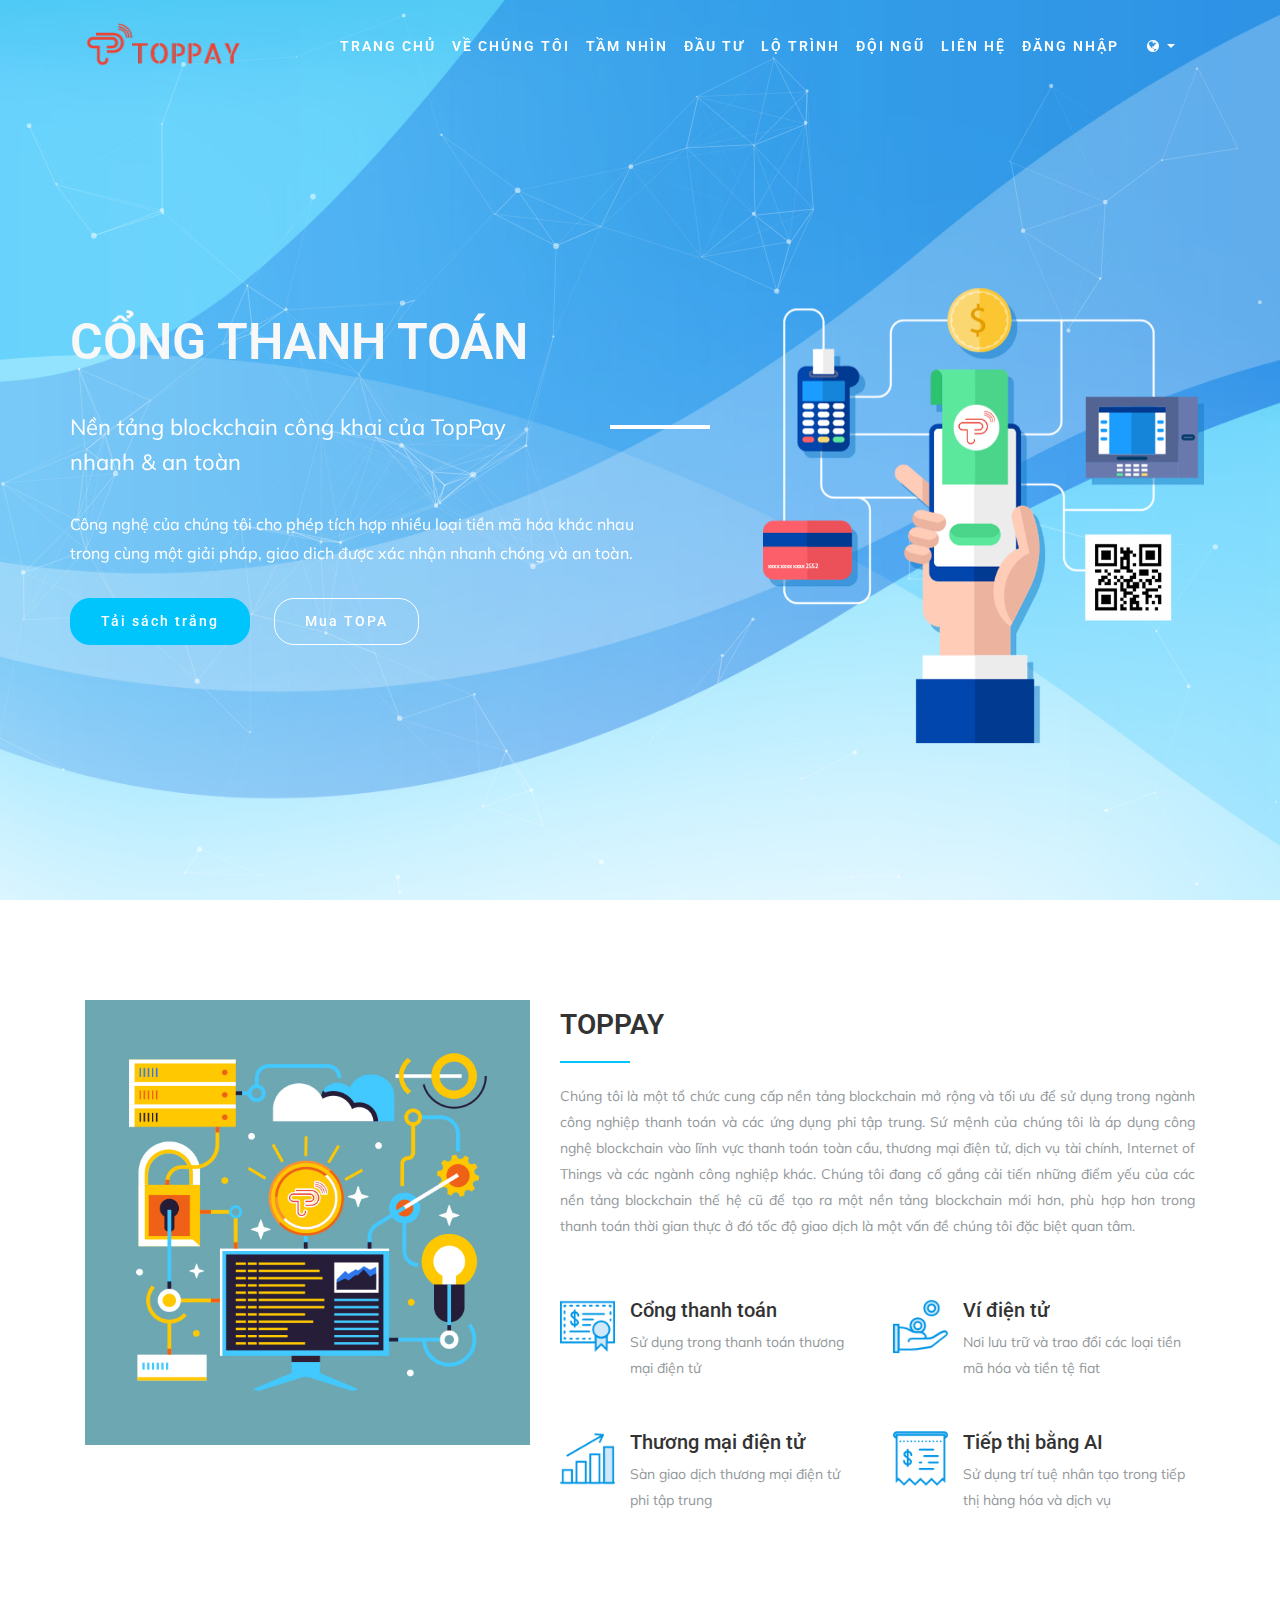
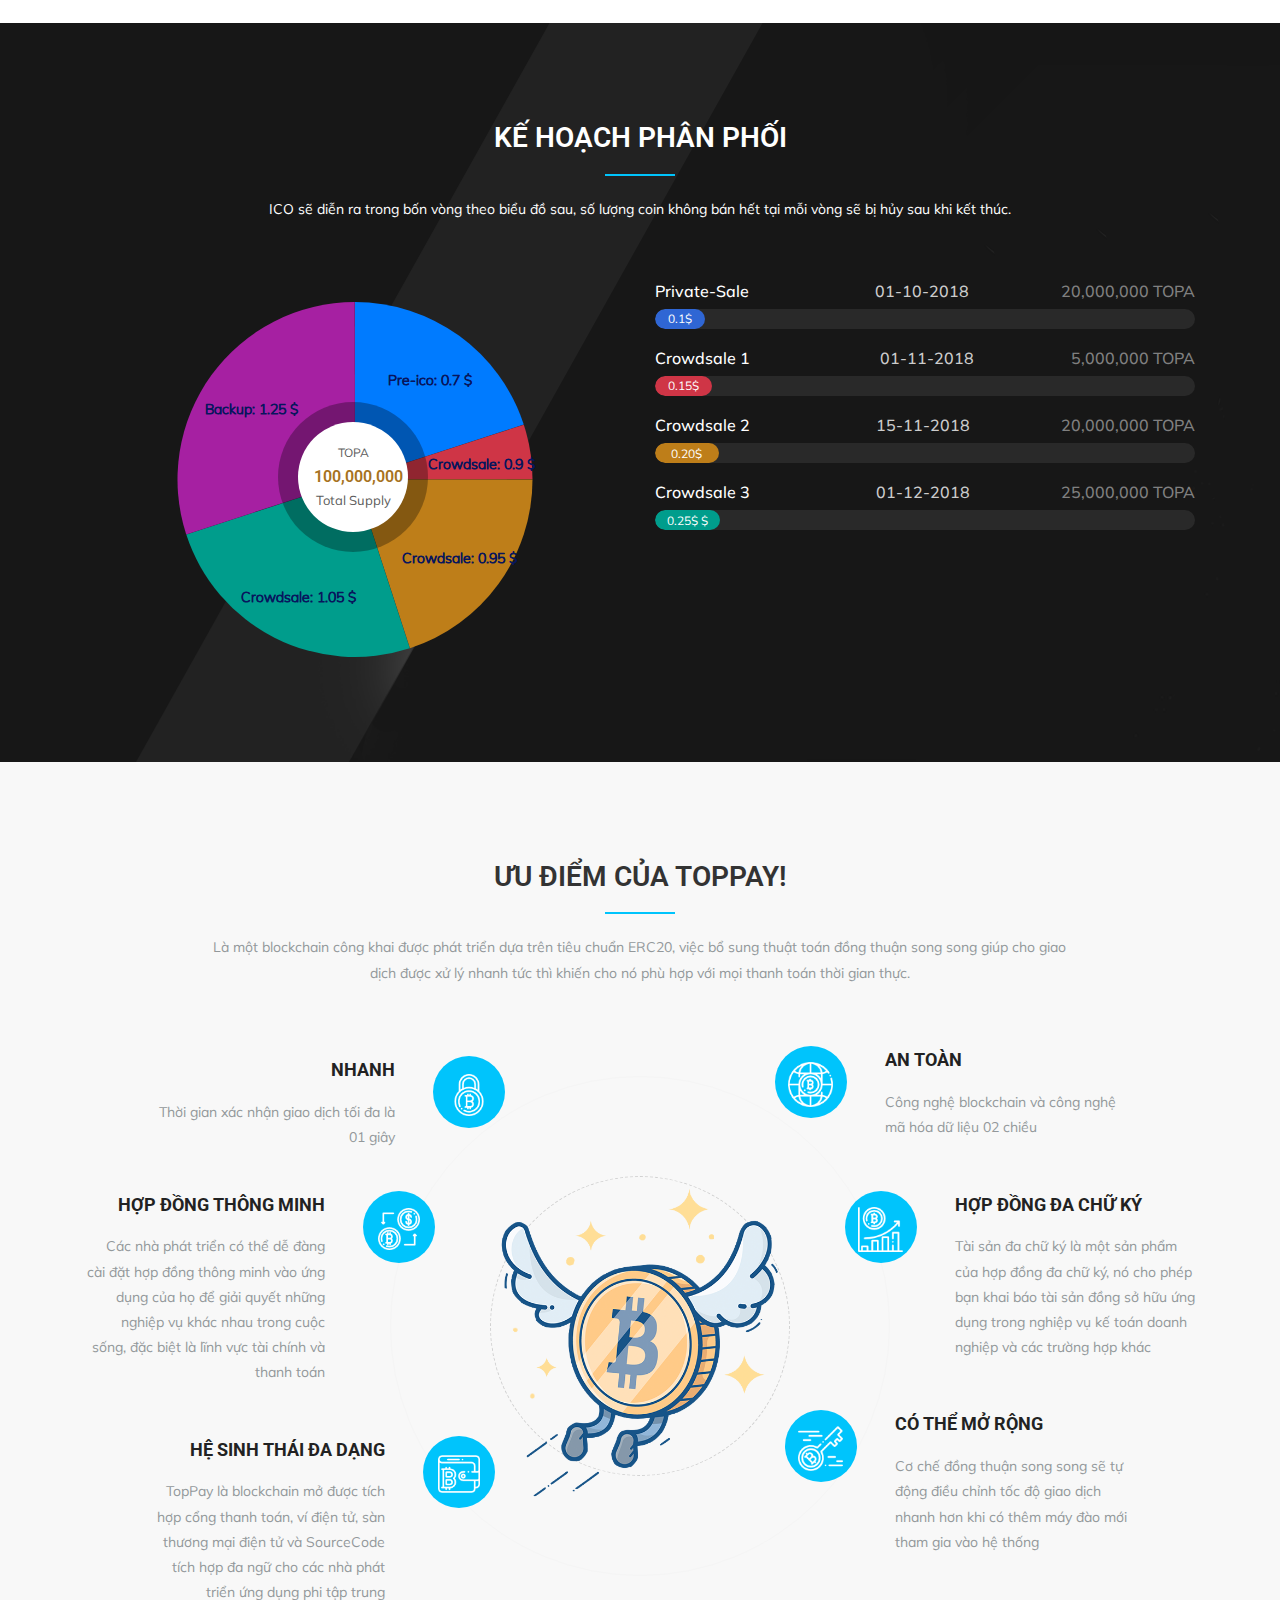
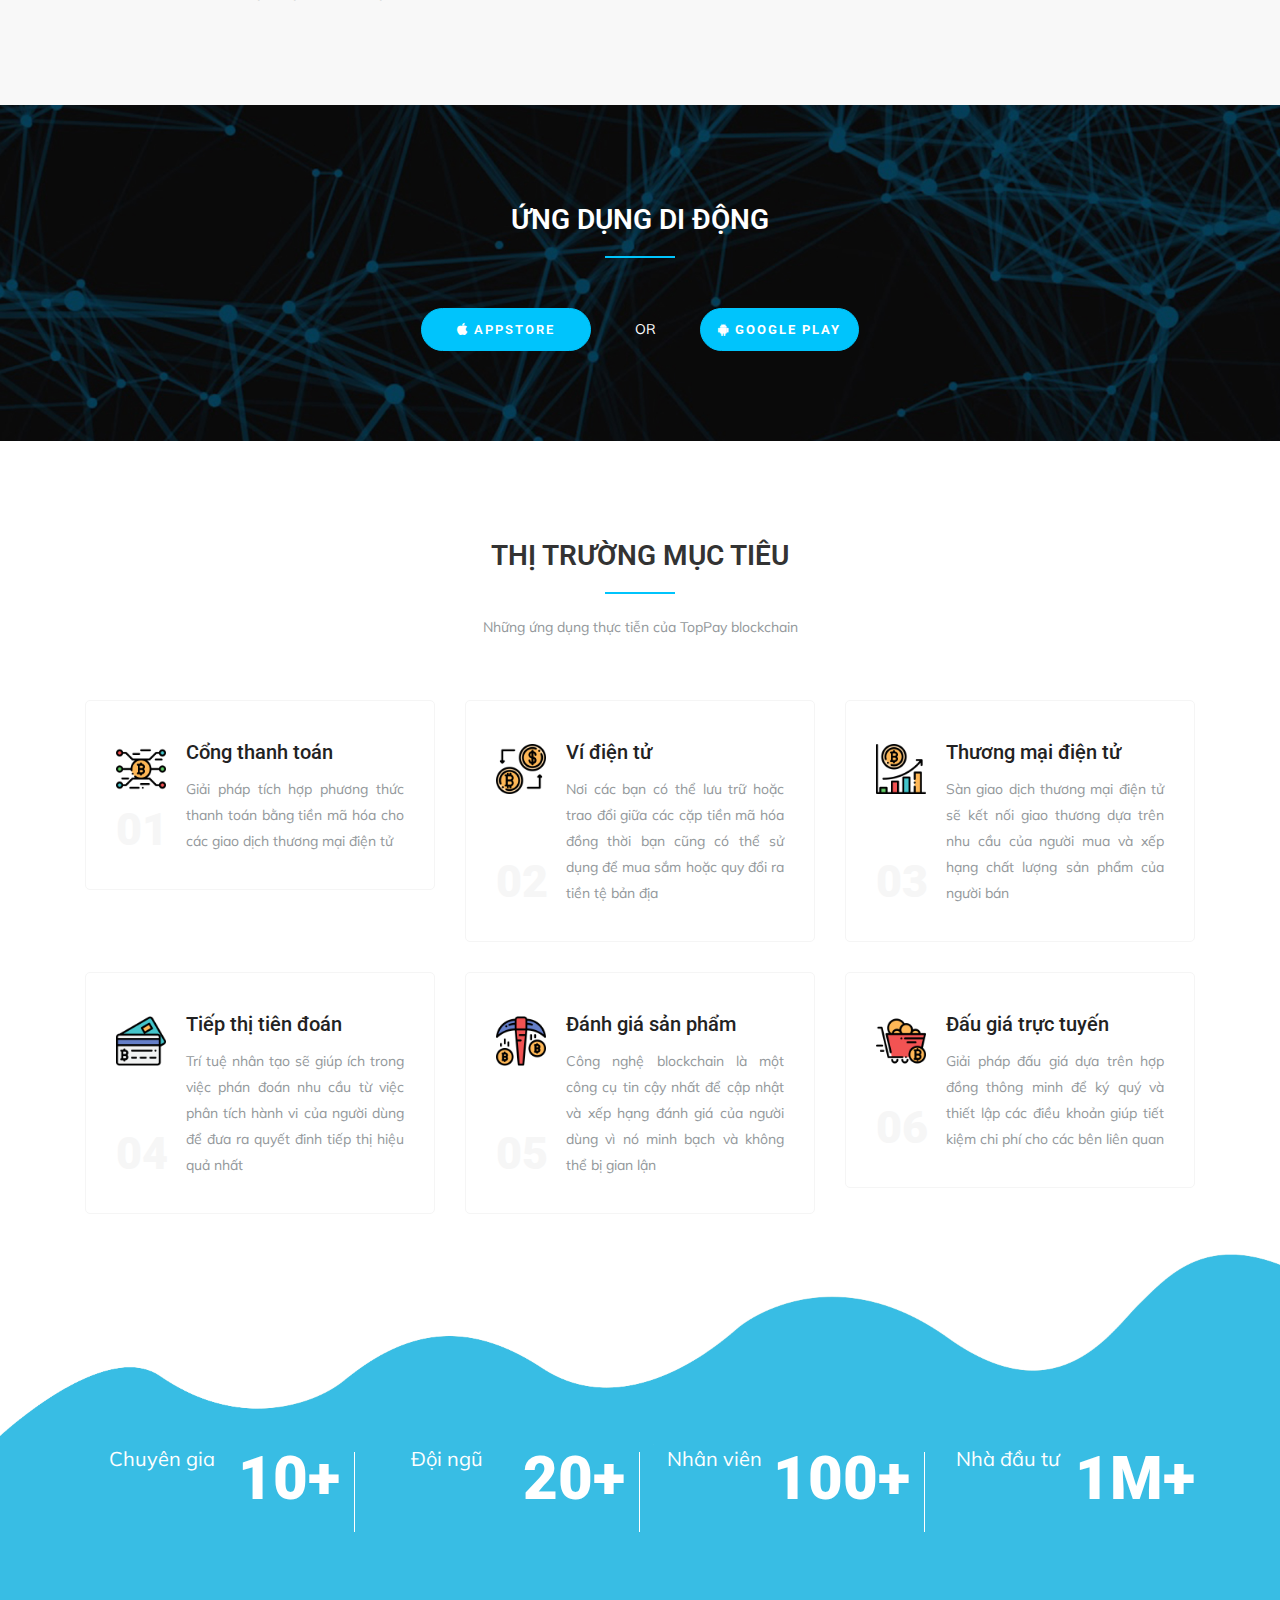
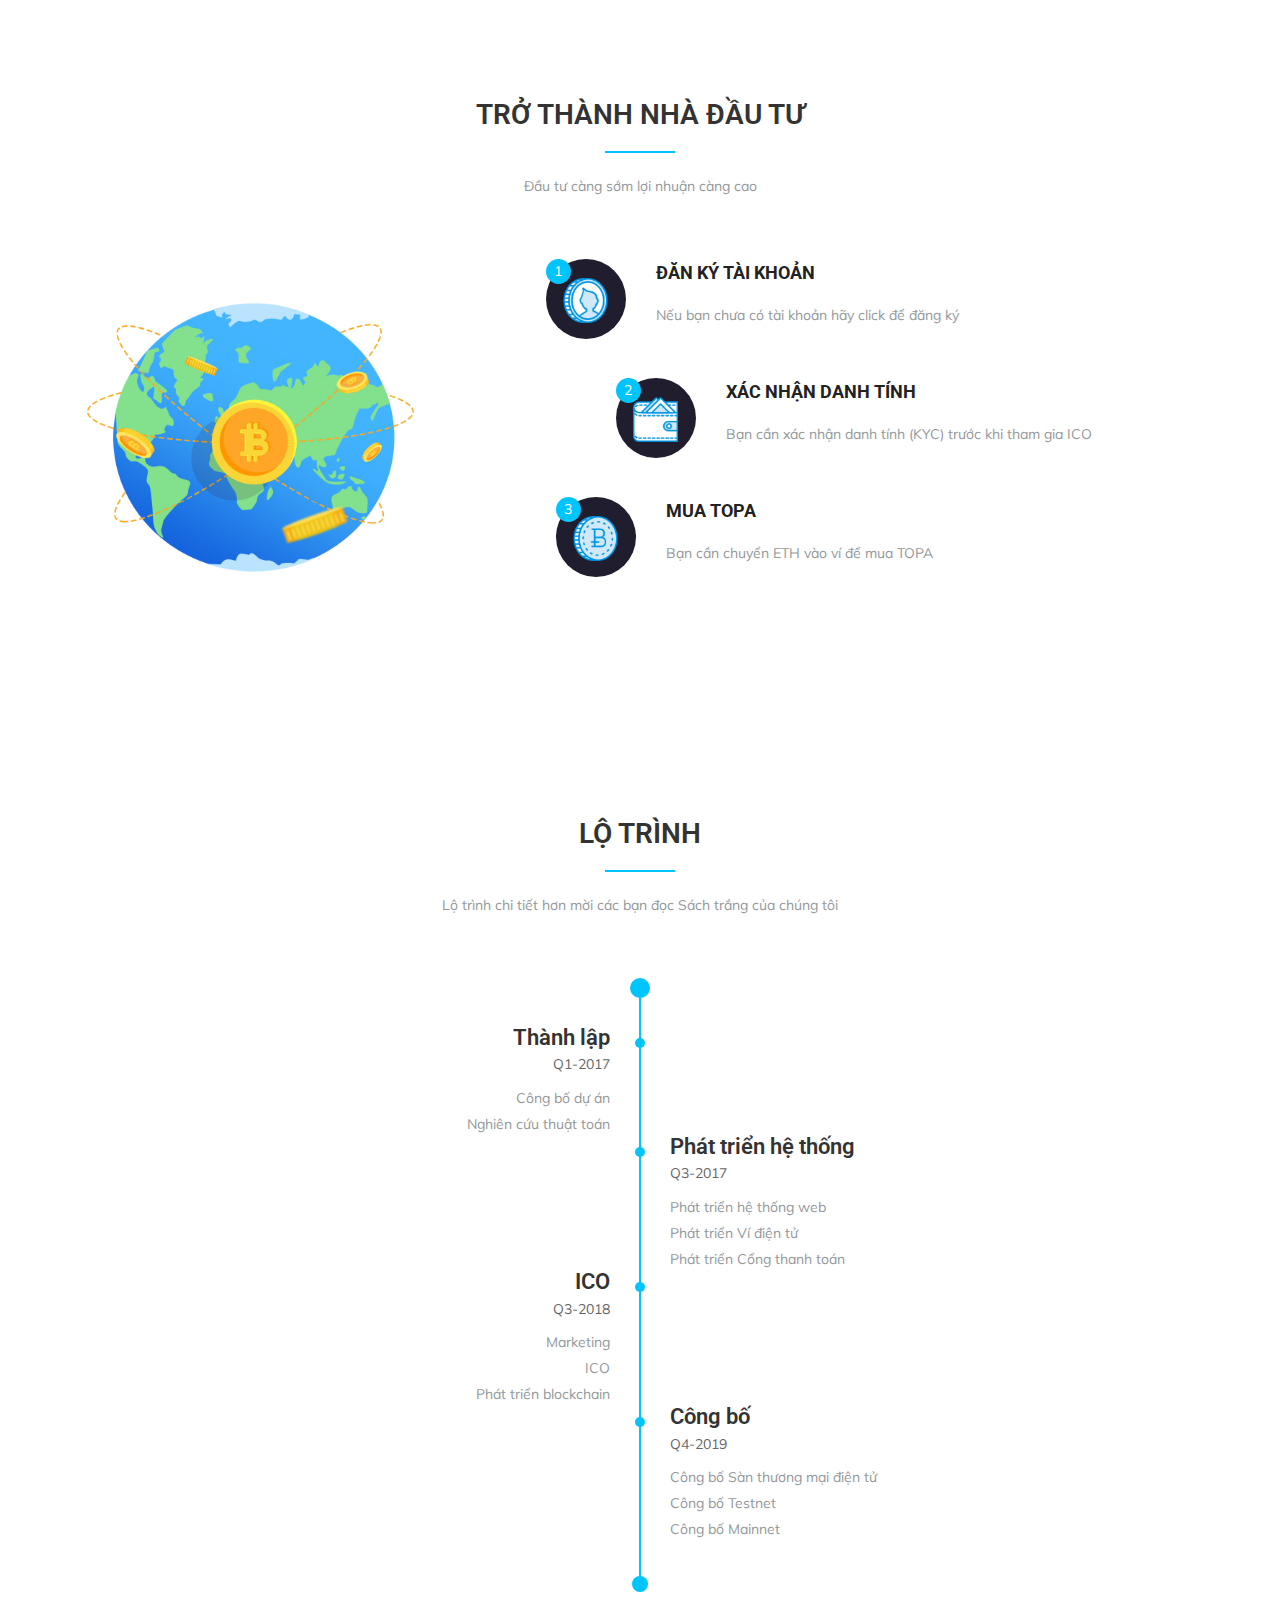
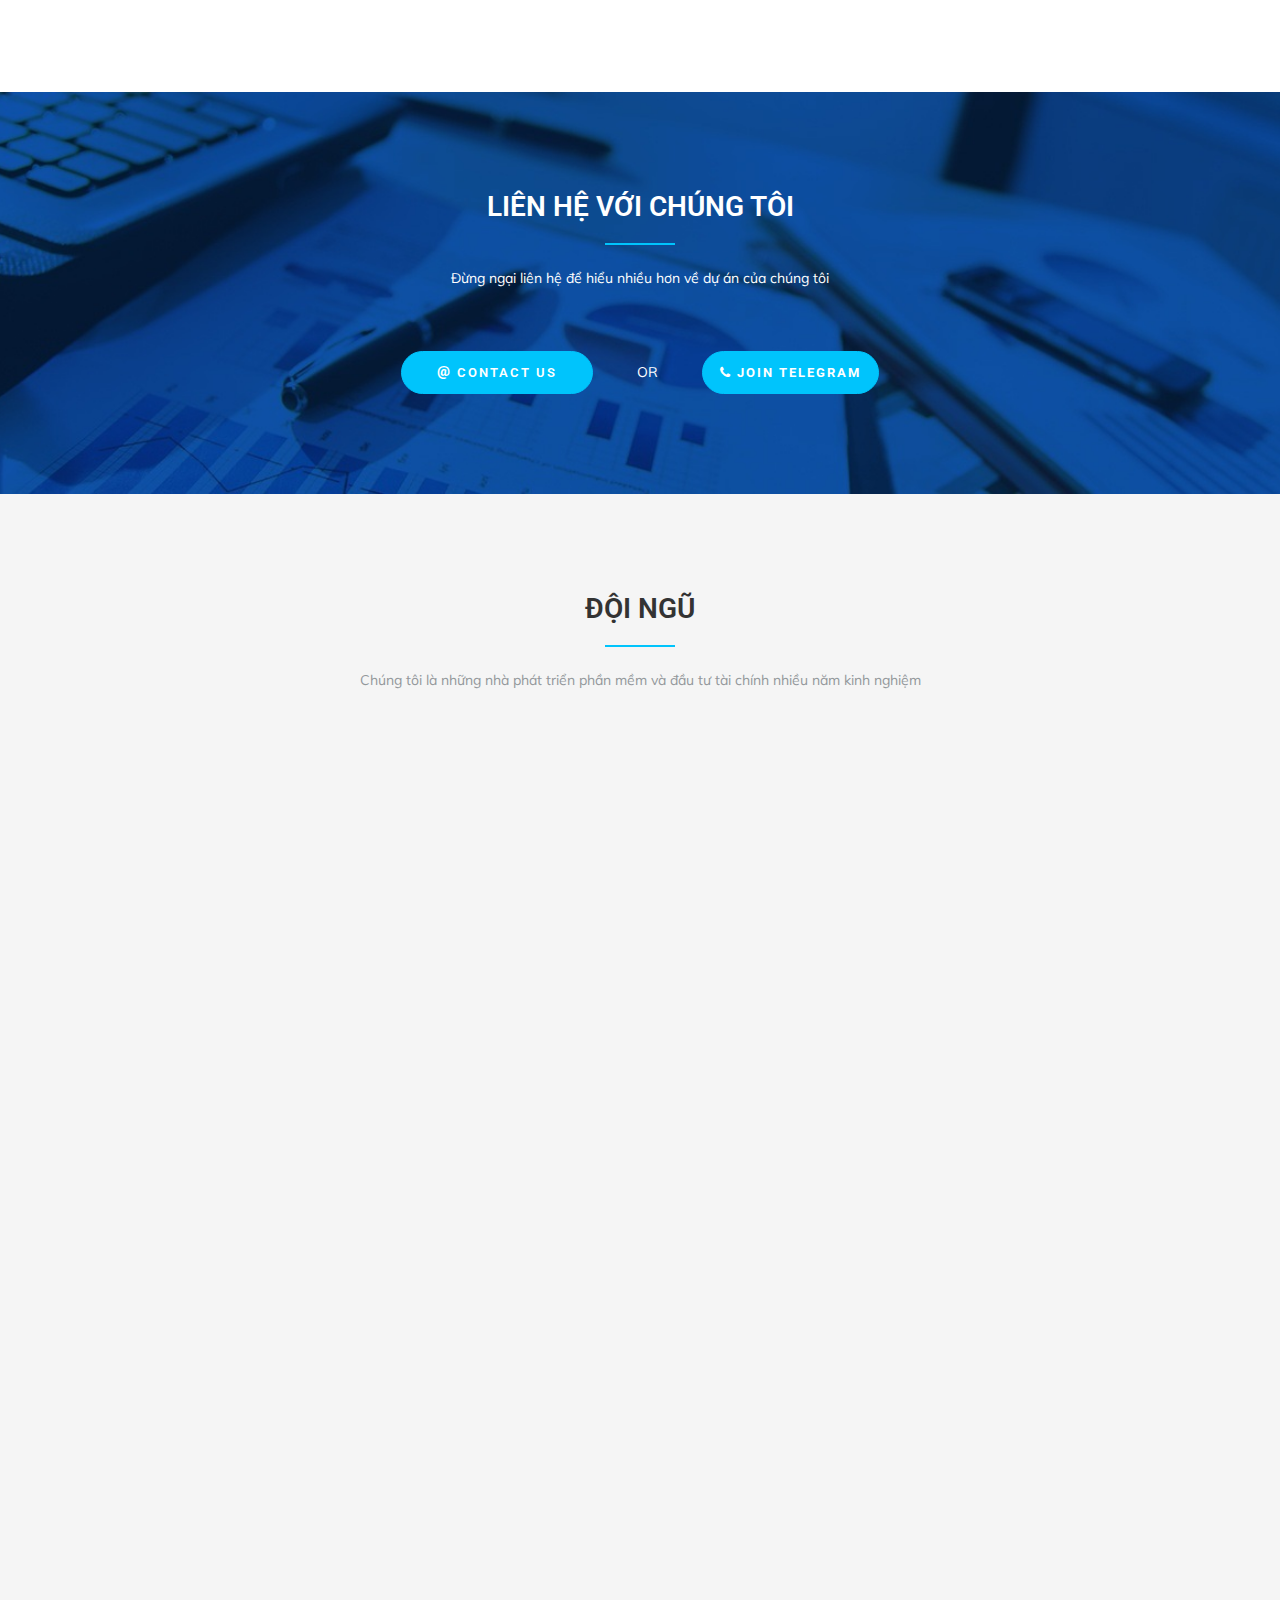
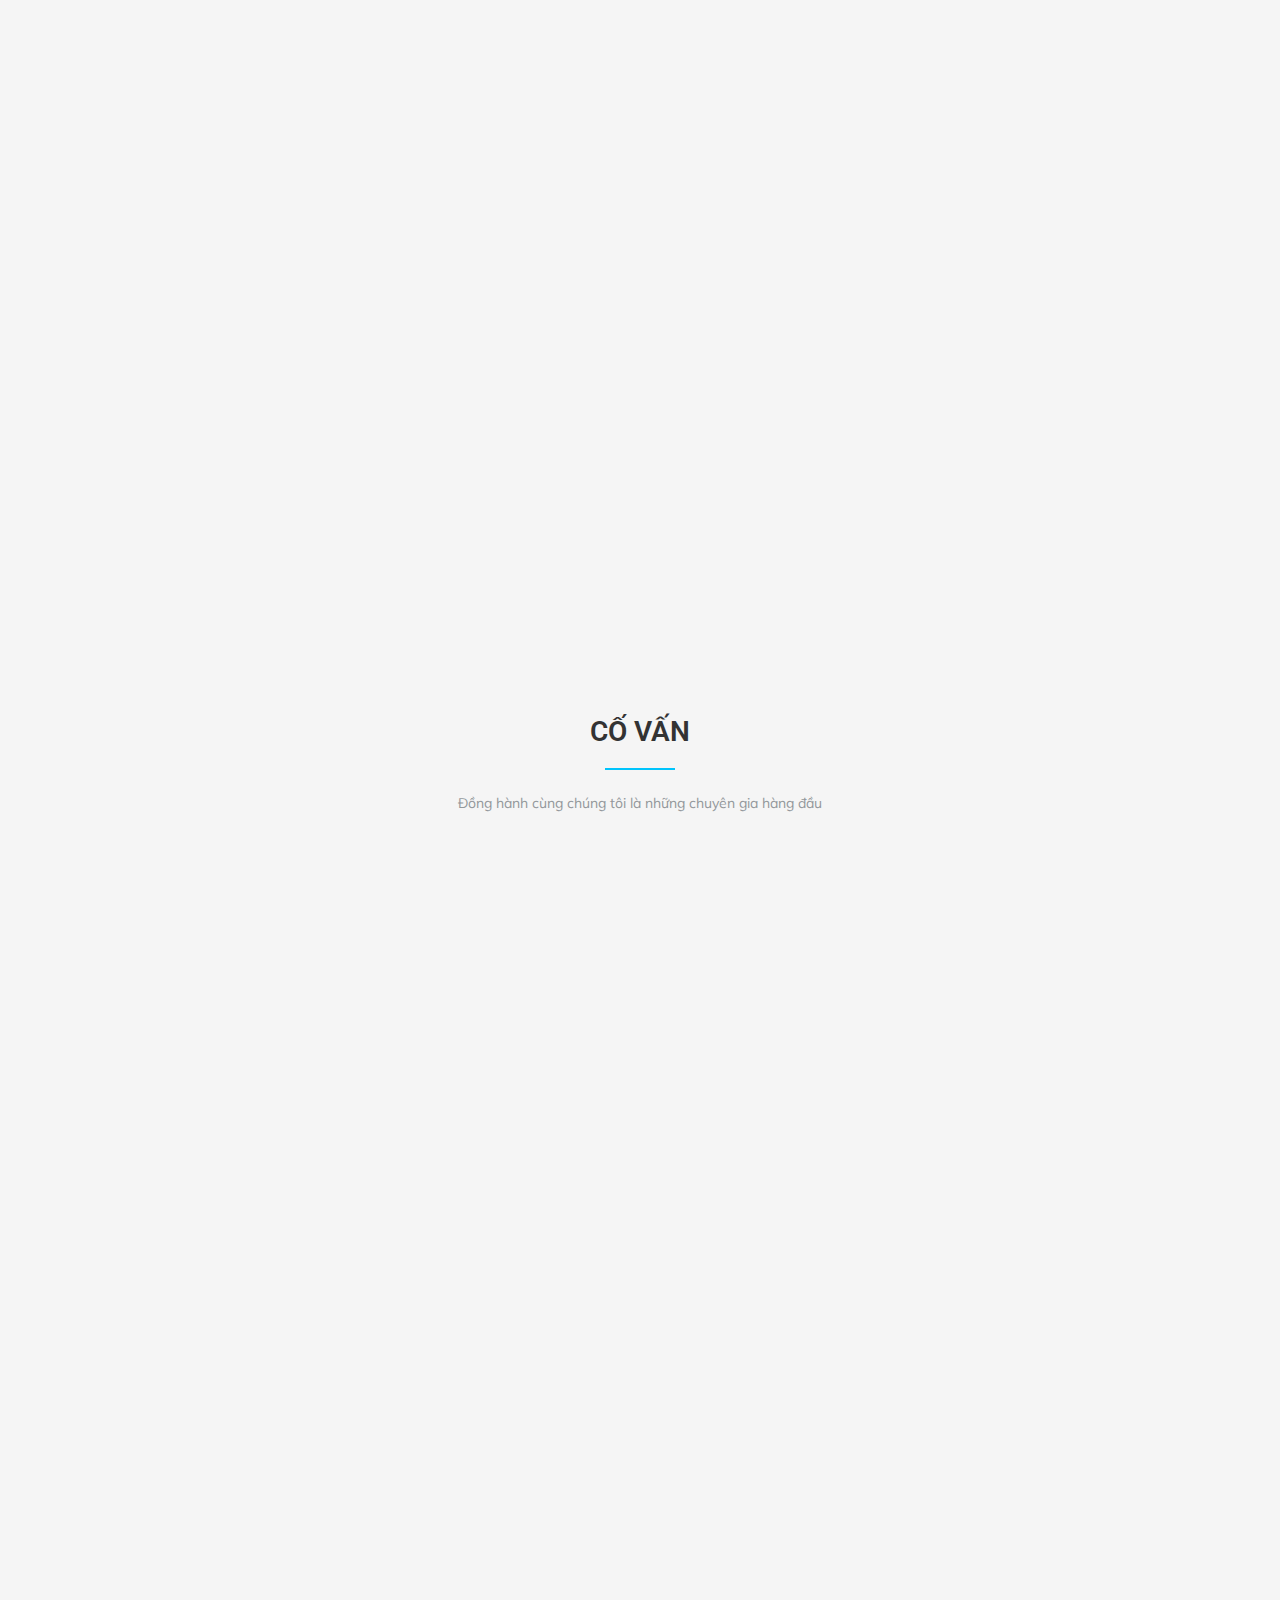
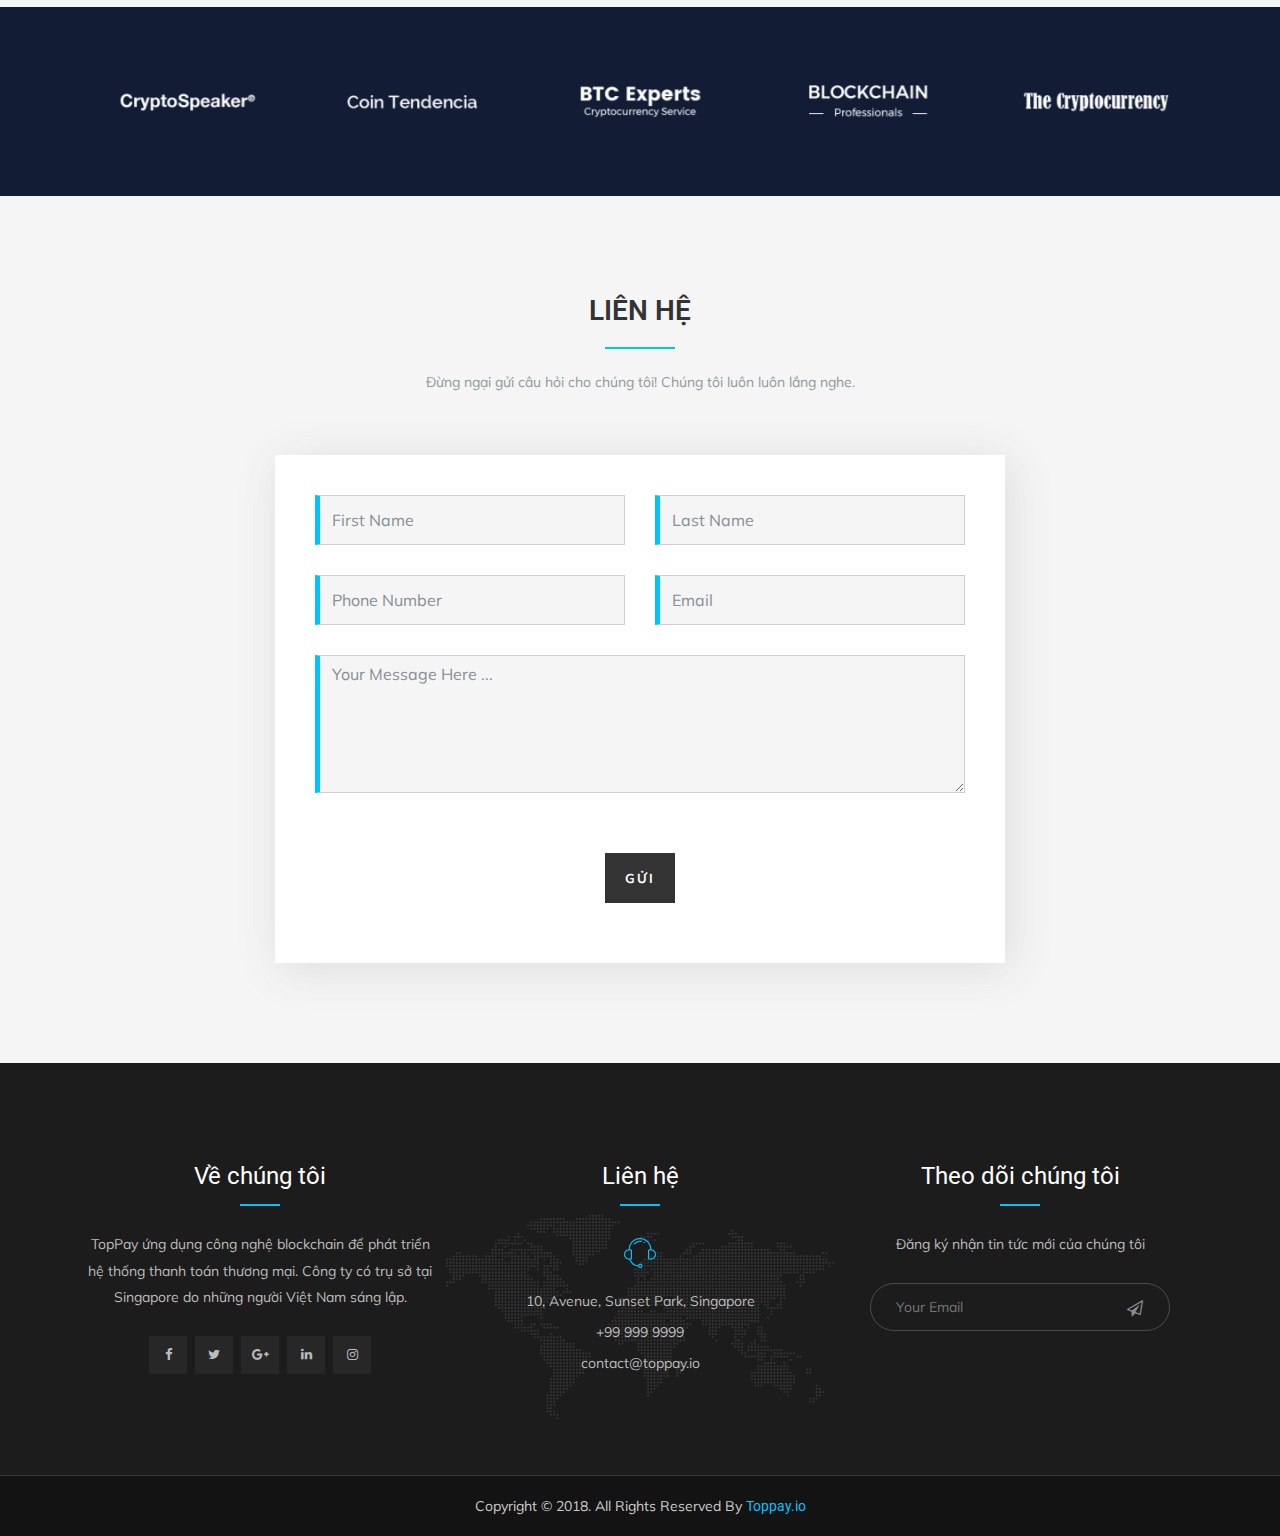
==== commit 1919a0f5: "Update links Update assets" ====
--- a/vi/index.html
+++ b/vi/index.html
@@ -109,7 +109,7 @@
                     <div class="header-desc">Công nghệ của chúng tôi cho phép tích hợp nhiều loại tiền mã hóa khác nhau trong cùng một giải pháp, giao dich được xác nhận nhanh chóng và an toàn.</div>
                     
                     <div class="home-btn-wrapper">
-                        <a href="../assets/documents/TopPay_Whitepaper_Vietnamese.pdf" target="_blank" class="js-scroll-trigger btn-home">Tải sách trắng</a>
+                        <a href="../assets/documents/TopPay-Whitepaper-vi.pdf" target="_blank" class="js-scroll-trigger btn-home">Tải sách trắng</a>
                         <a href="#" class="js-scroll-trigger btn-home-2">Mua TOPA</a>
                     </div>
                 </div>
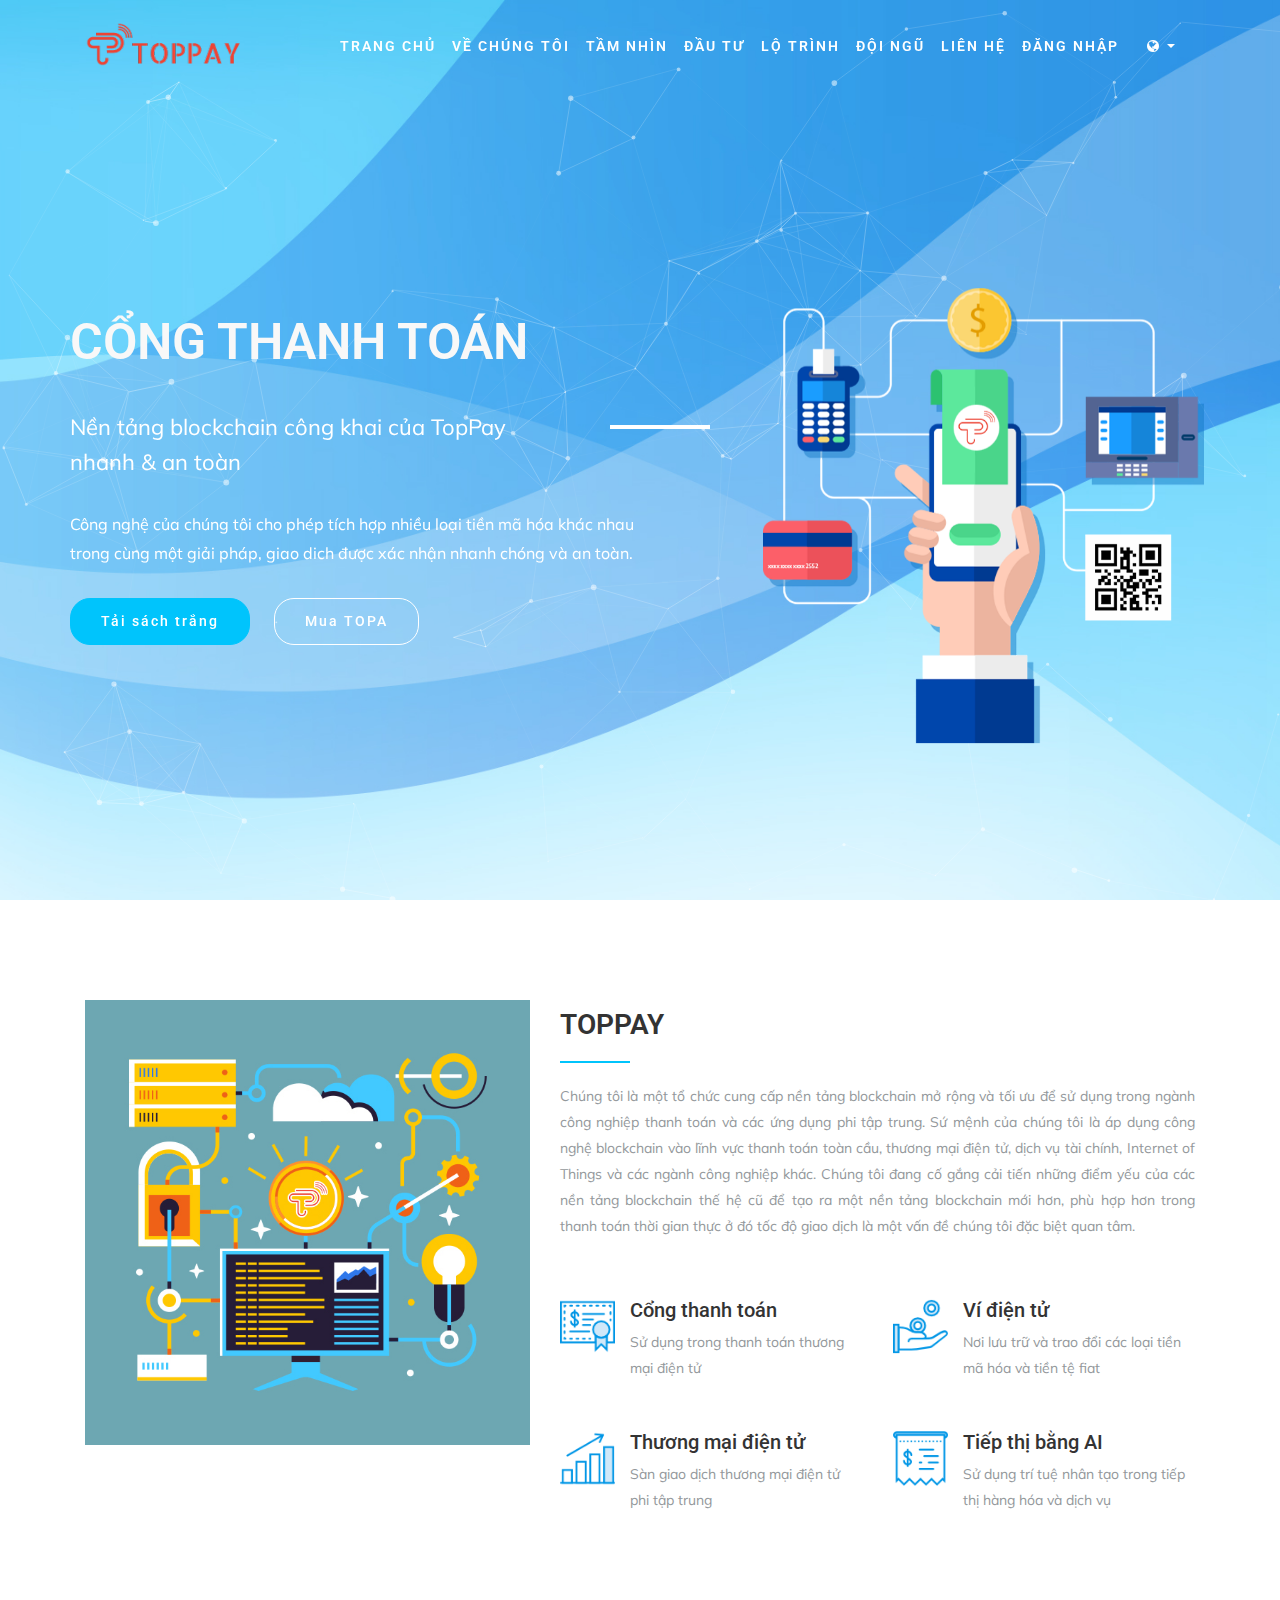
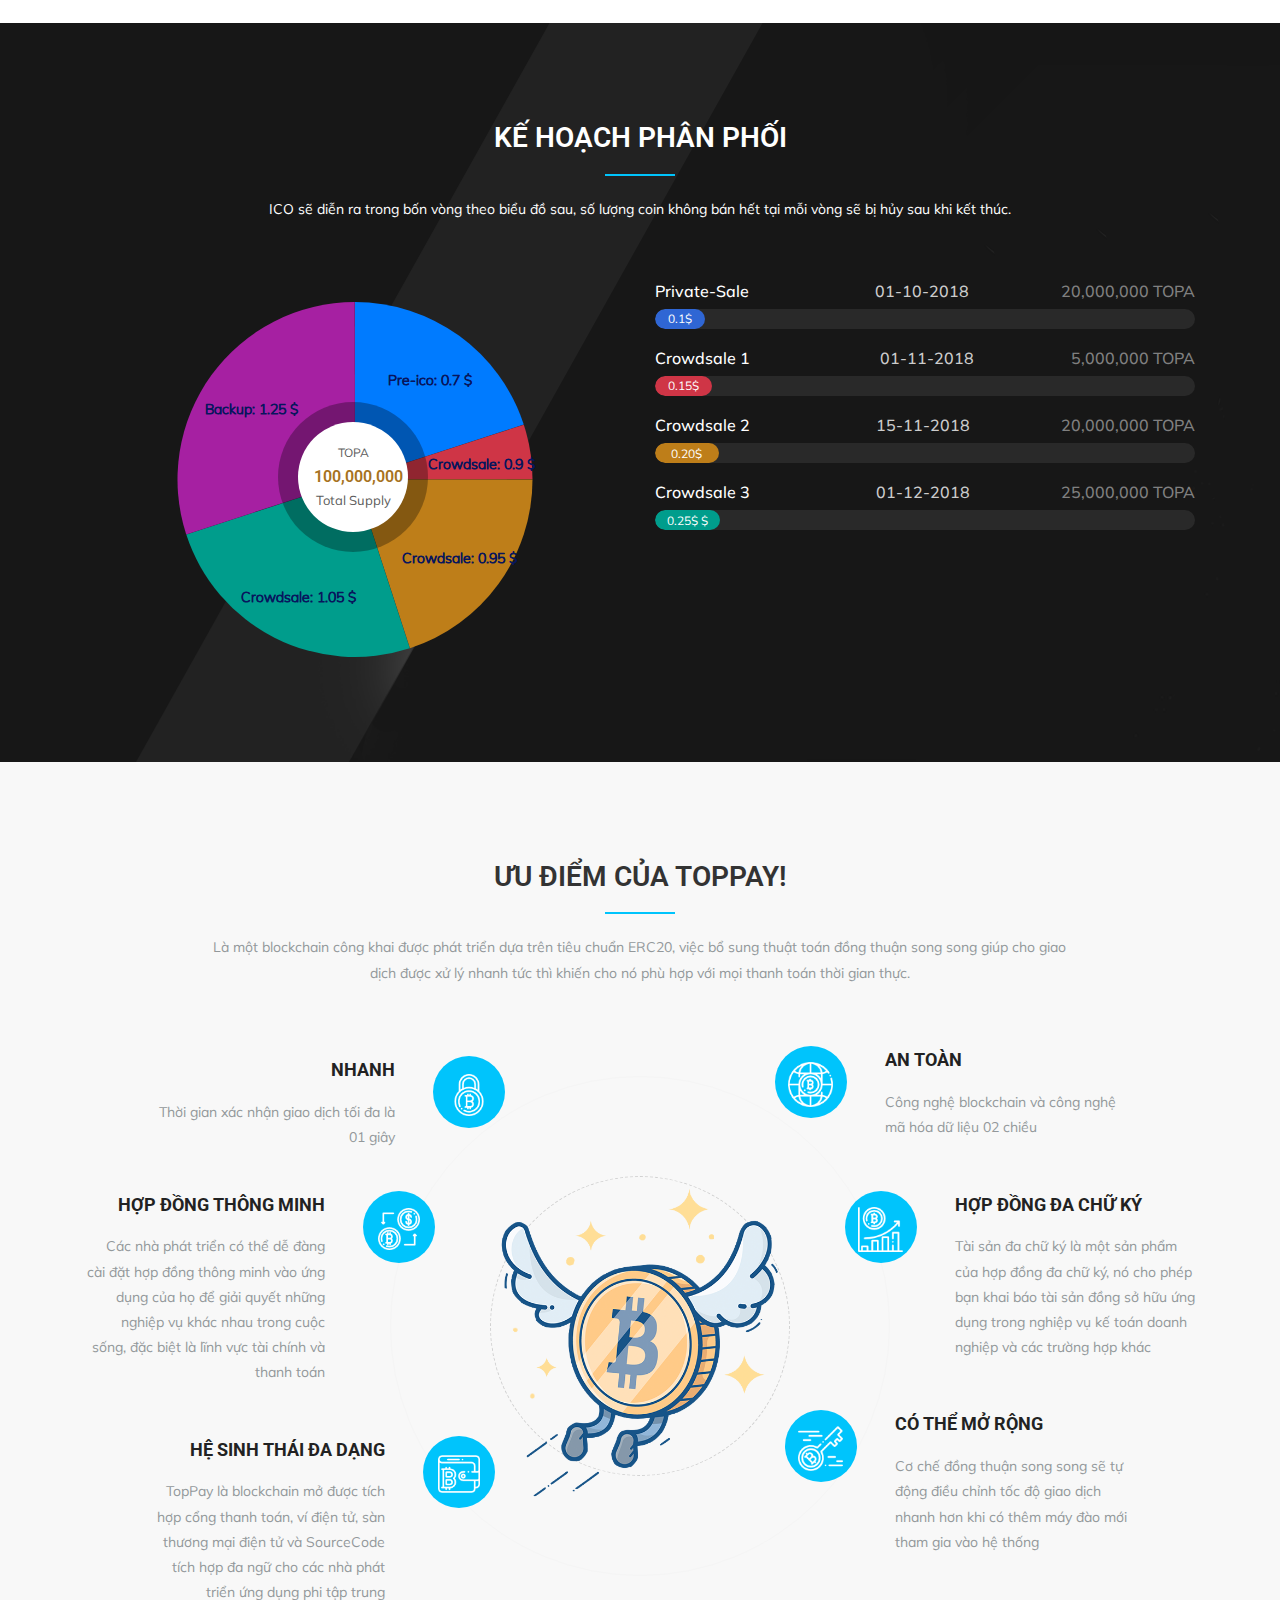
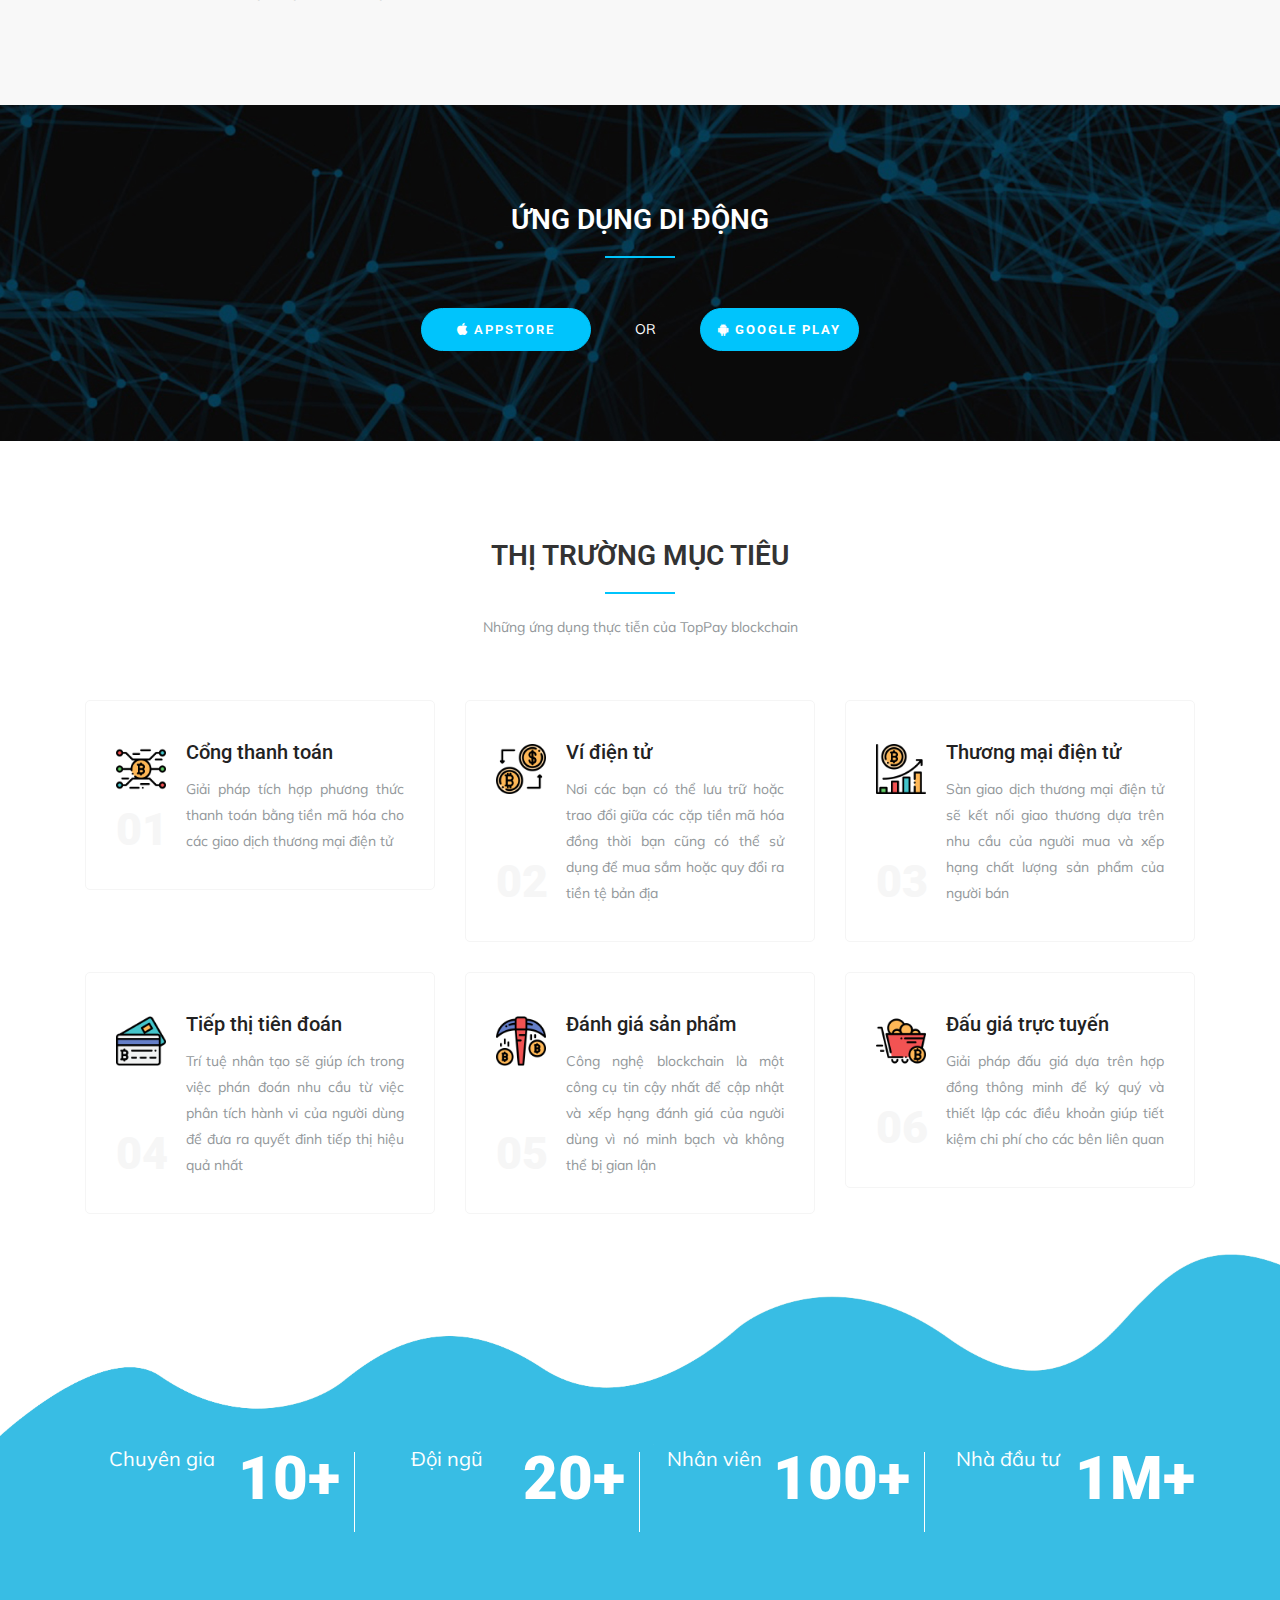
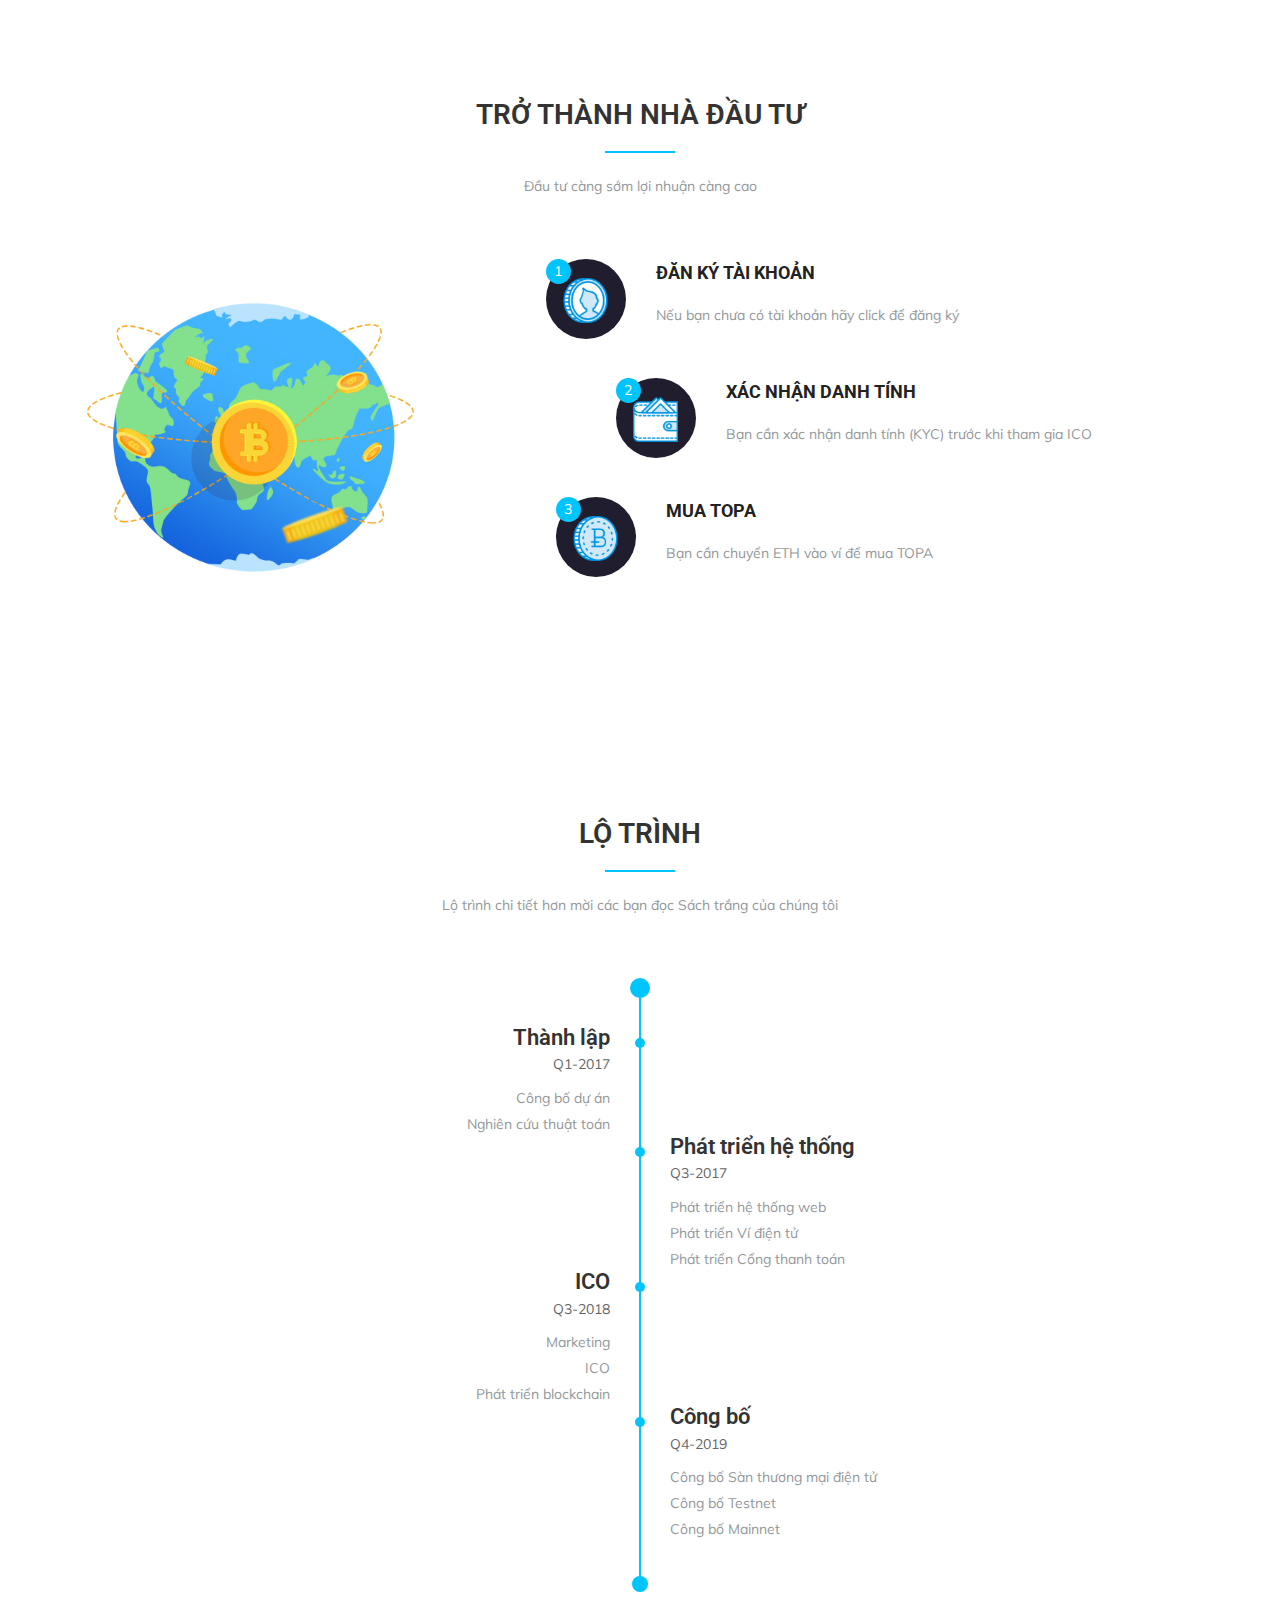
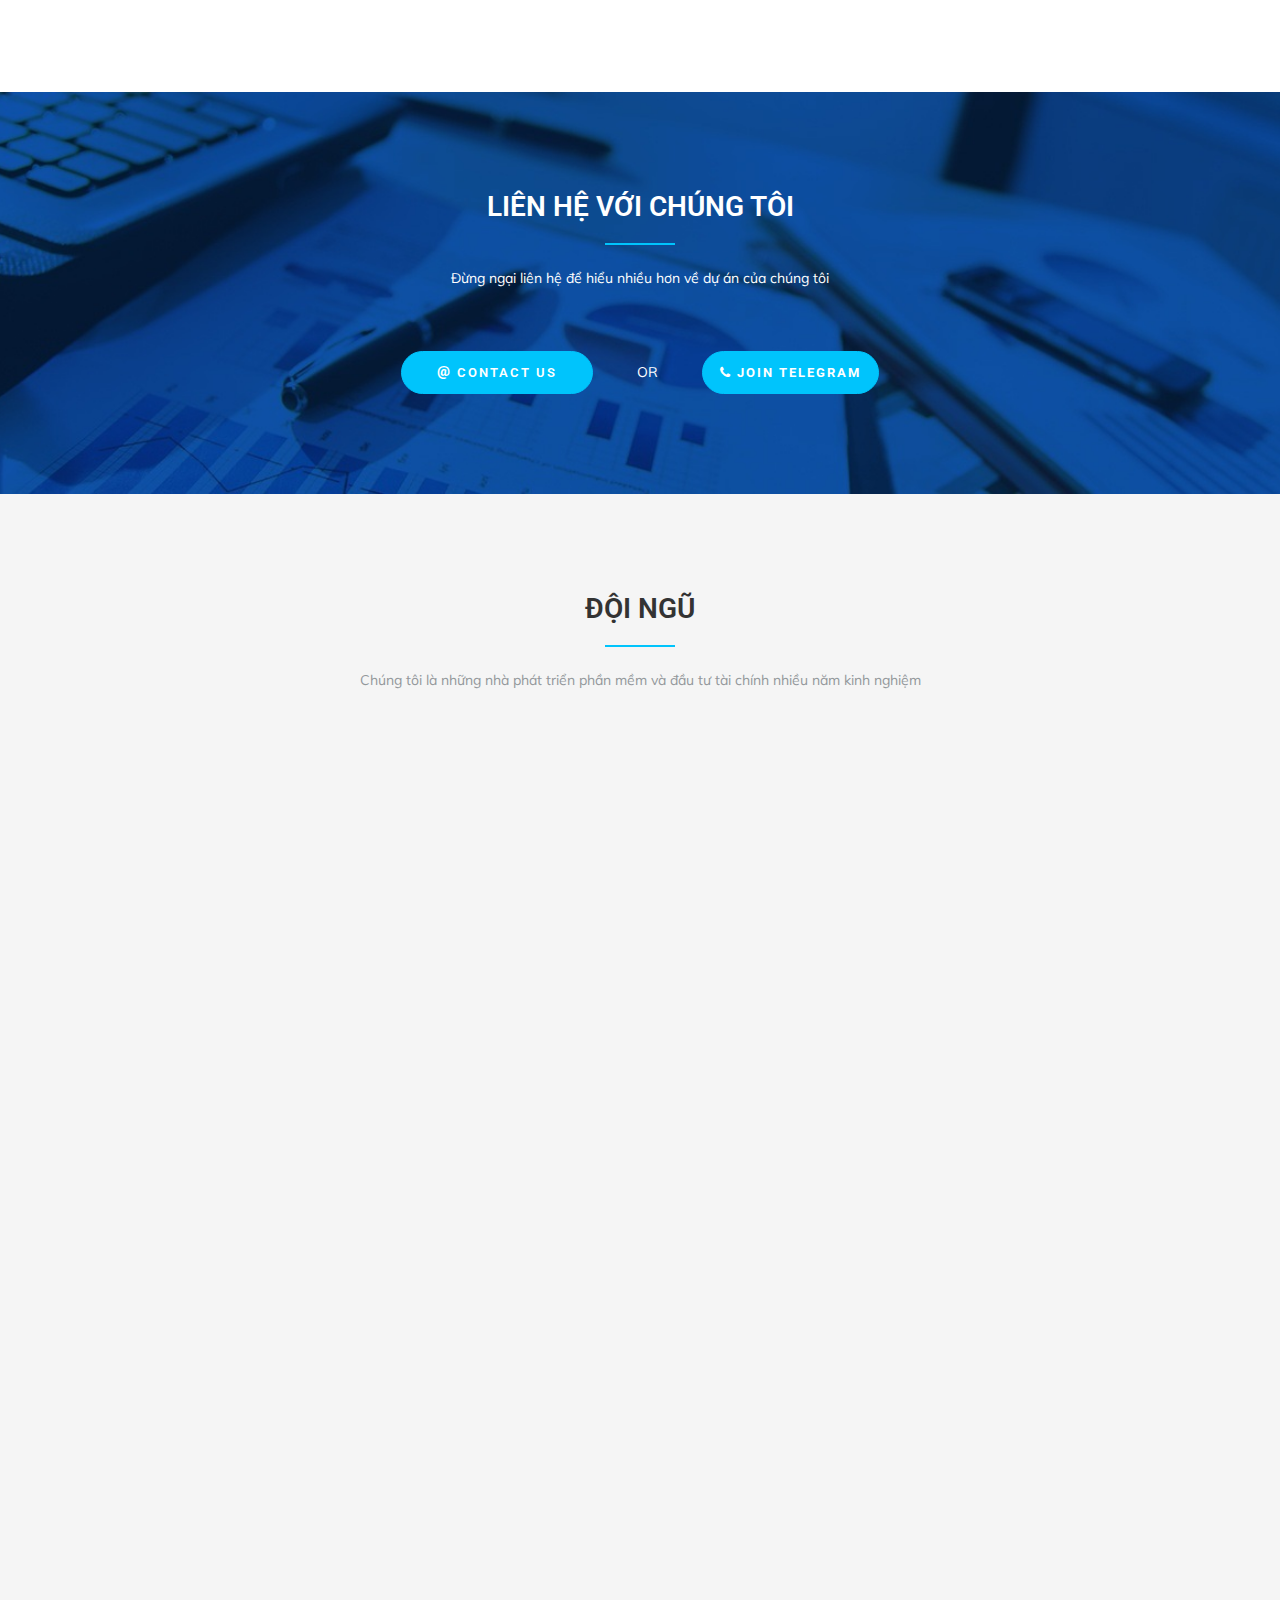
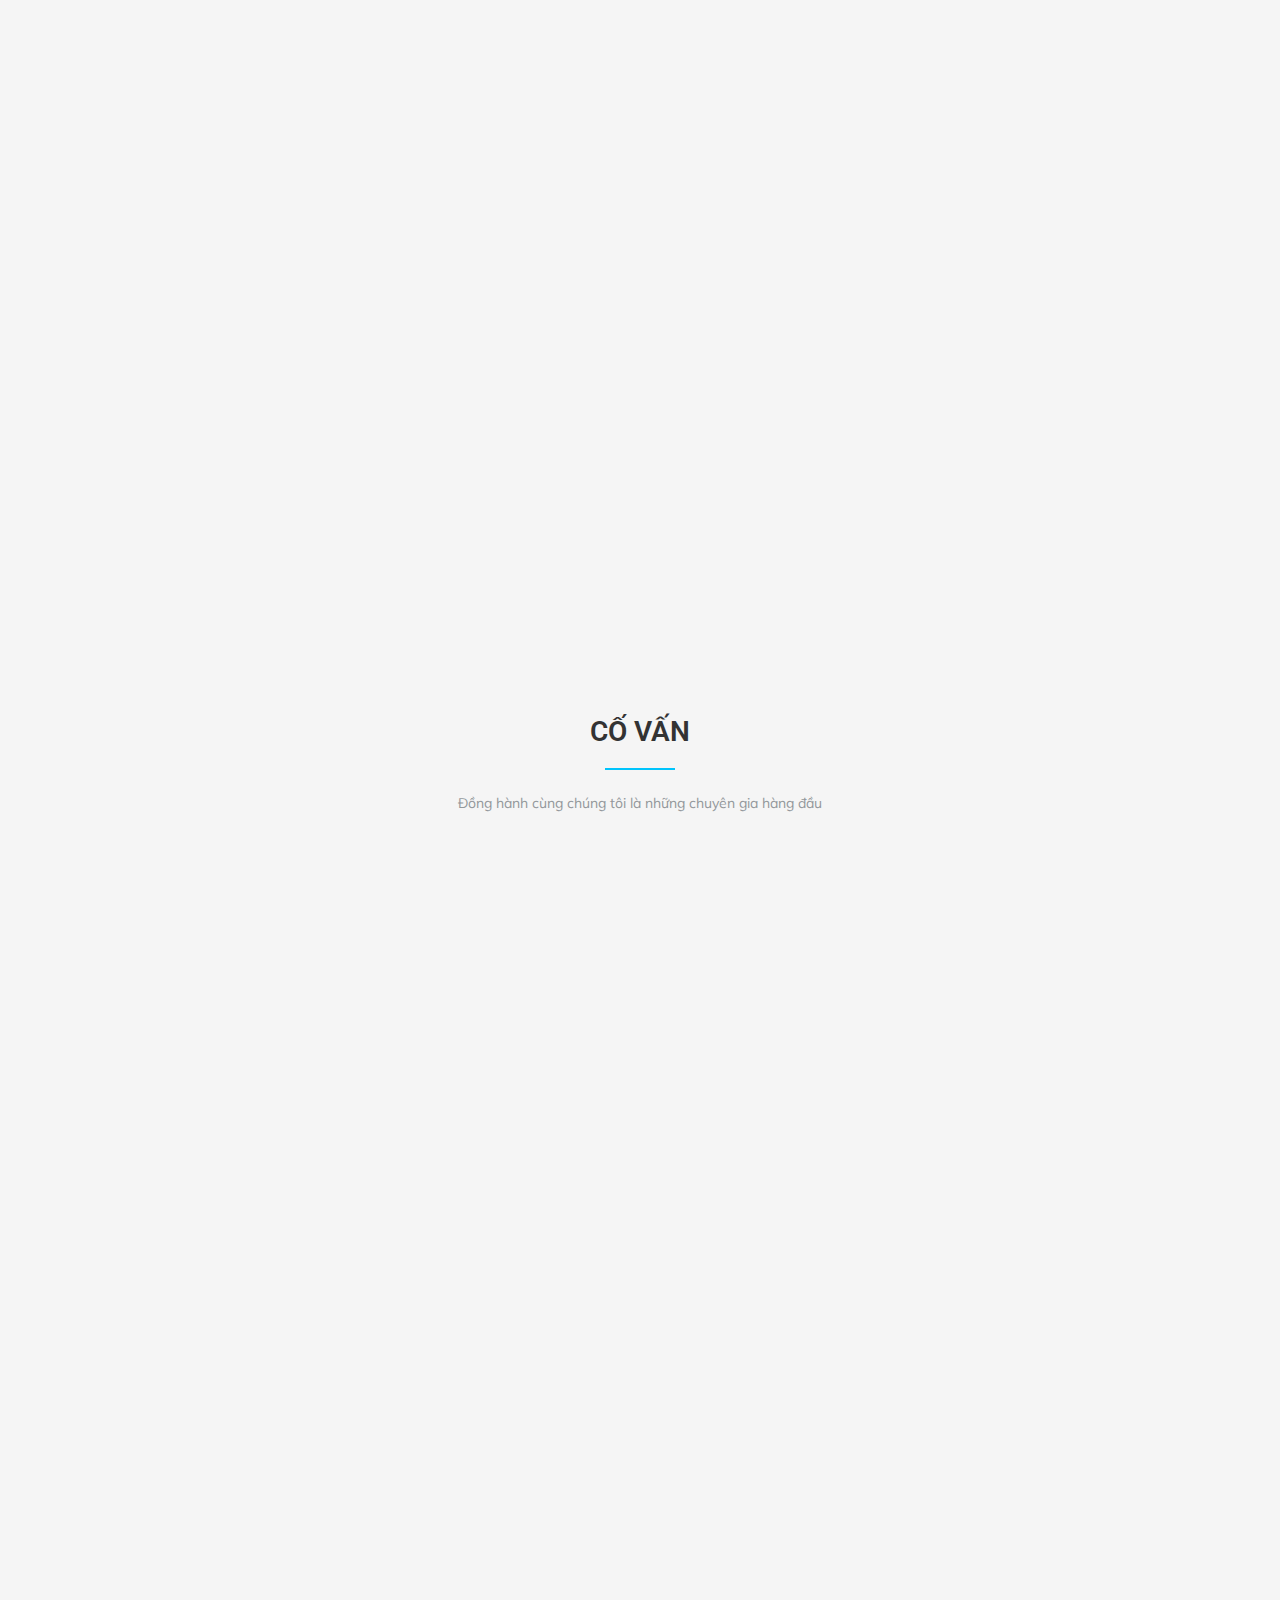
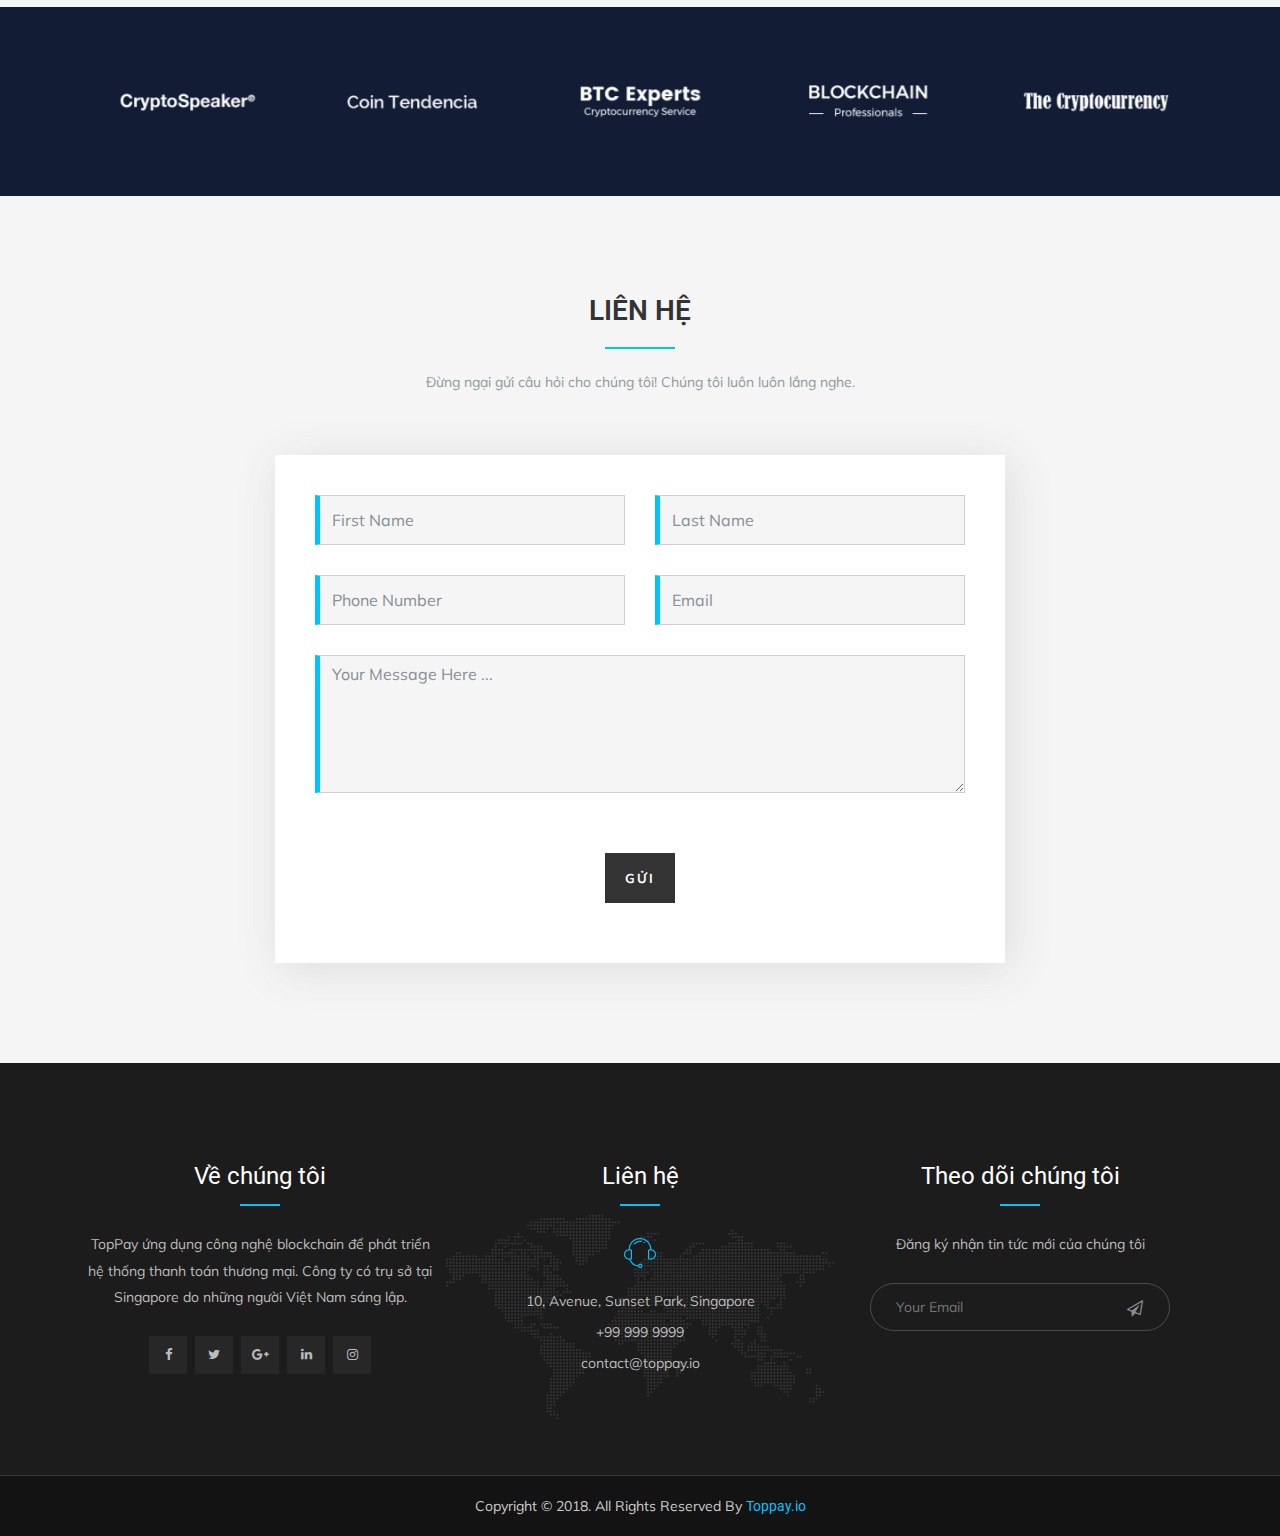
==== commit ce00bd96: "unlink whitepaper" ====
--- a/vi/index.html
+++ b/vi/index.html
@@ -109,7 +109,7 @@
                     <div class="header-desc">Công nghệ của chúng tôi cho phép tích hợp nhiều loại tiền mã hóa khác nhau trong cùng một giải pháp, giao dich được xác nhận nhanh chóng và an toàn.</div>
                     
                     <div class="home-btn-wrapper">
-                        <a href="../assets/documents/TopPay-Whitepaper-vi.pdf" target="_blank" class="js-scroll-trigger btn-home">Tải sách trắng</a>
+                        <a href="#" target="_blank" class="js-scroll-trigger btn-home">Tải sách trắng</a>
                         <a href="#" class="js-scroll-trigger btn-home-2">Mua TOPA</a>
                     </div>
                 </div>
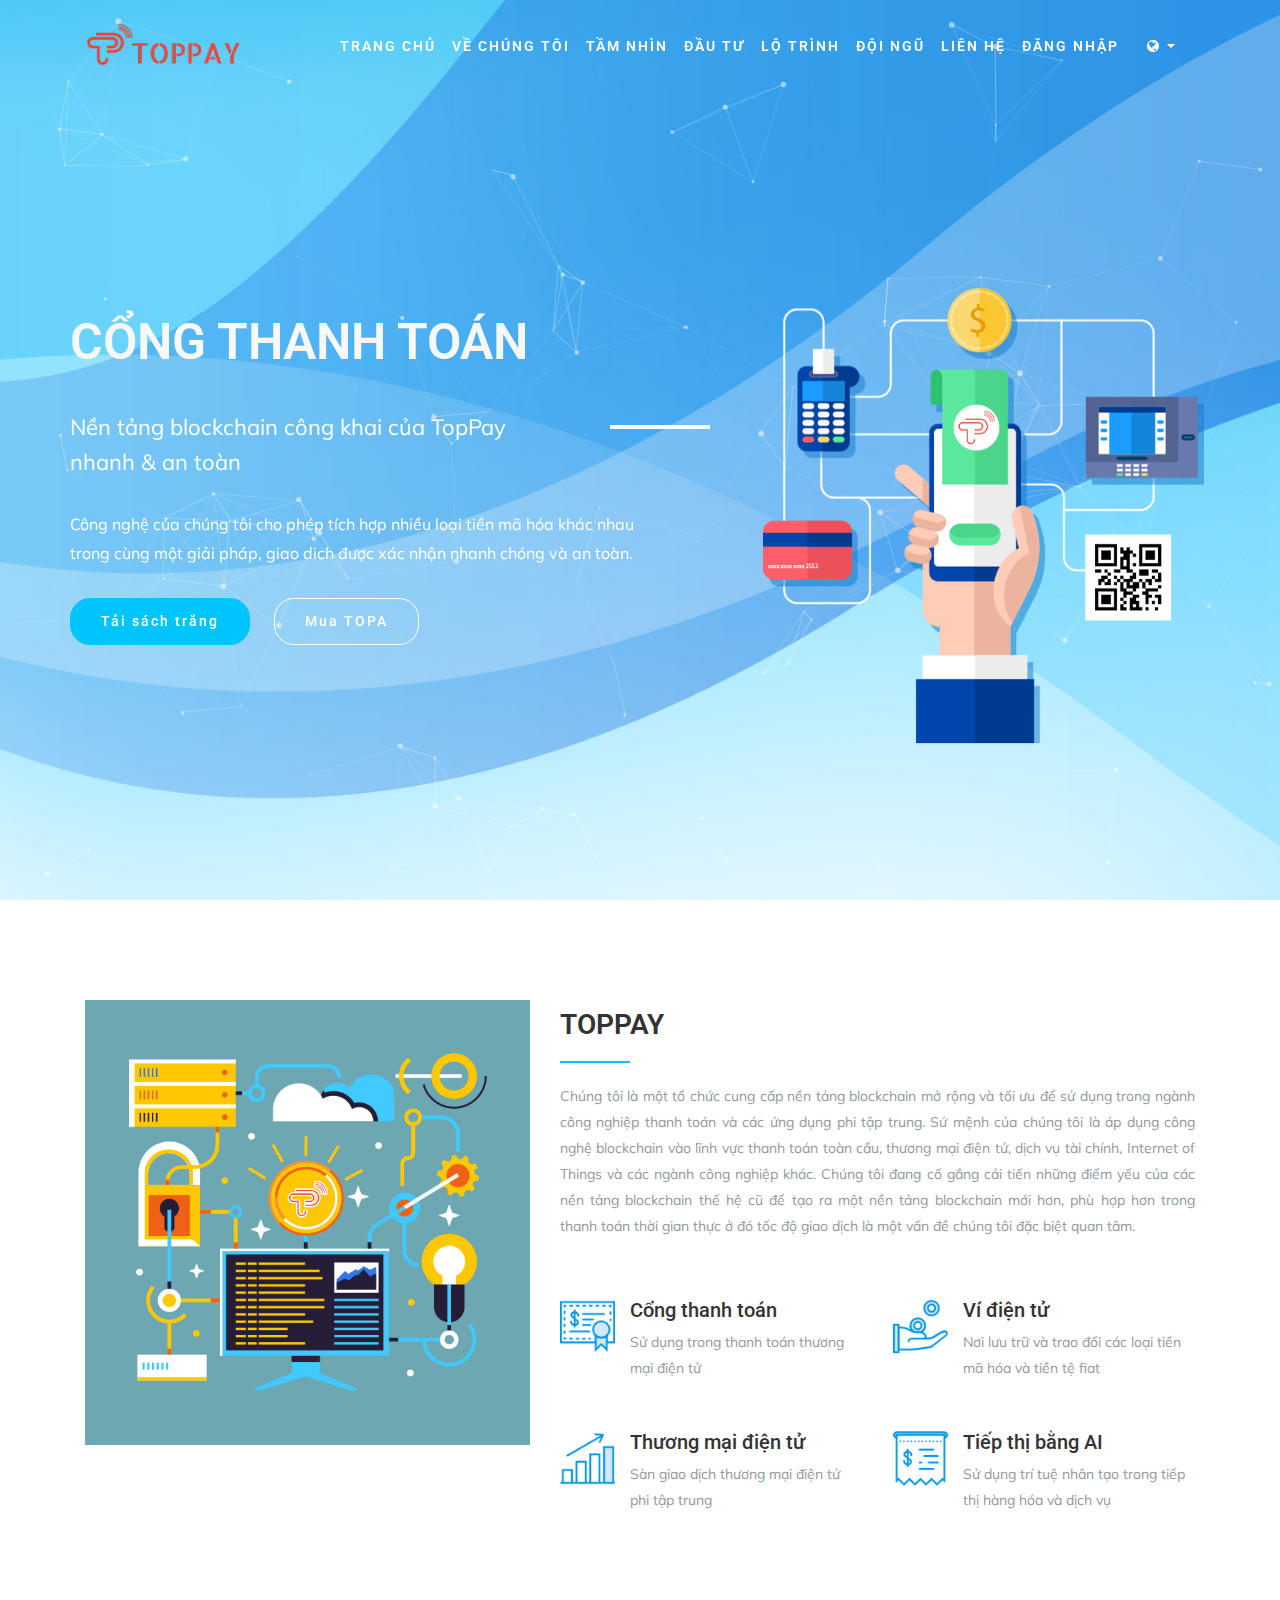
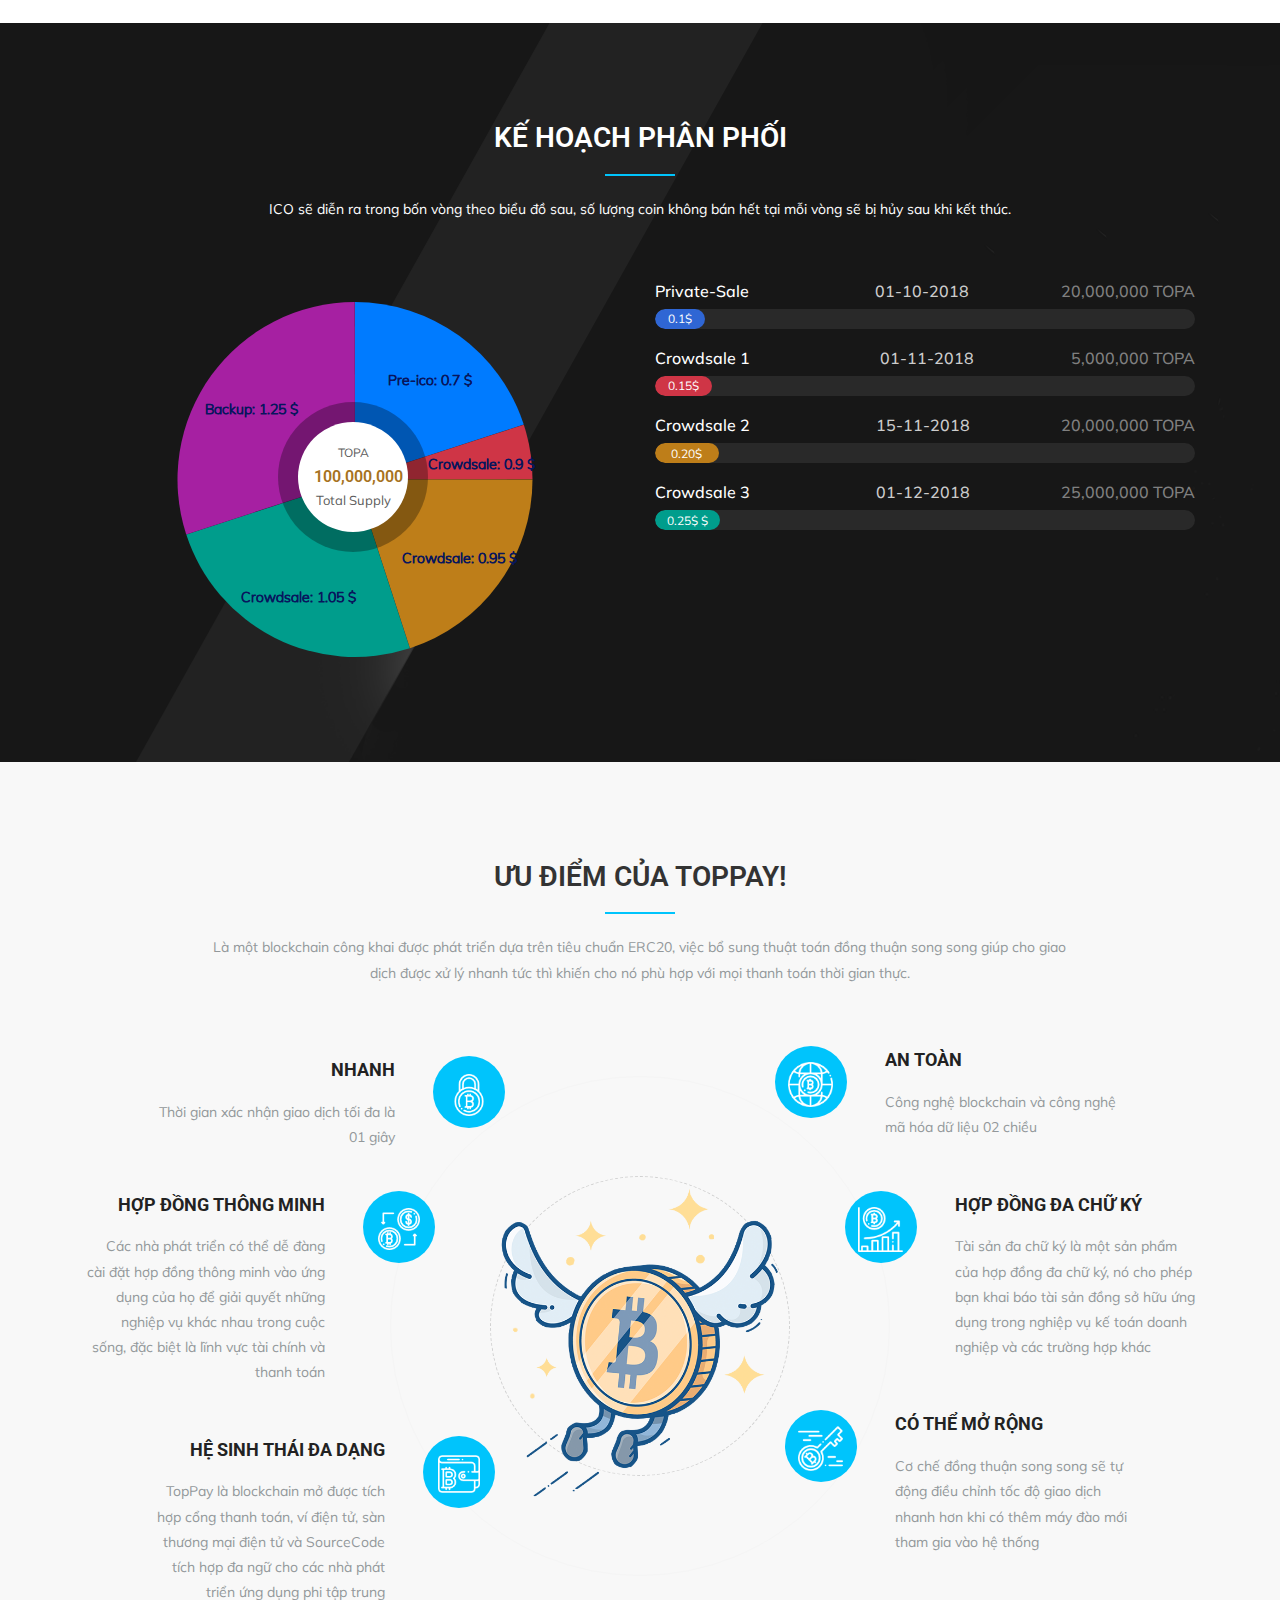
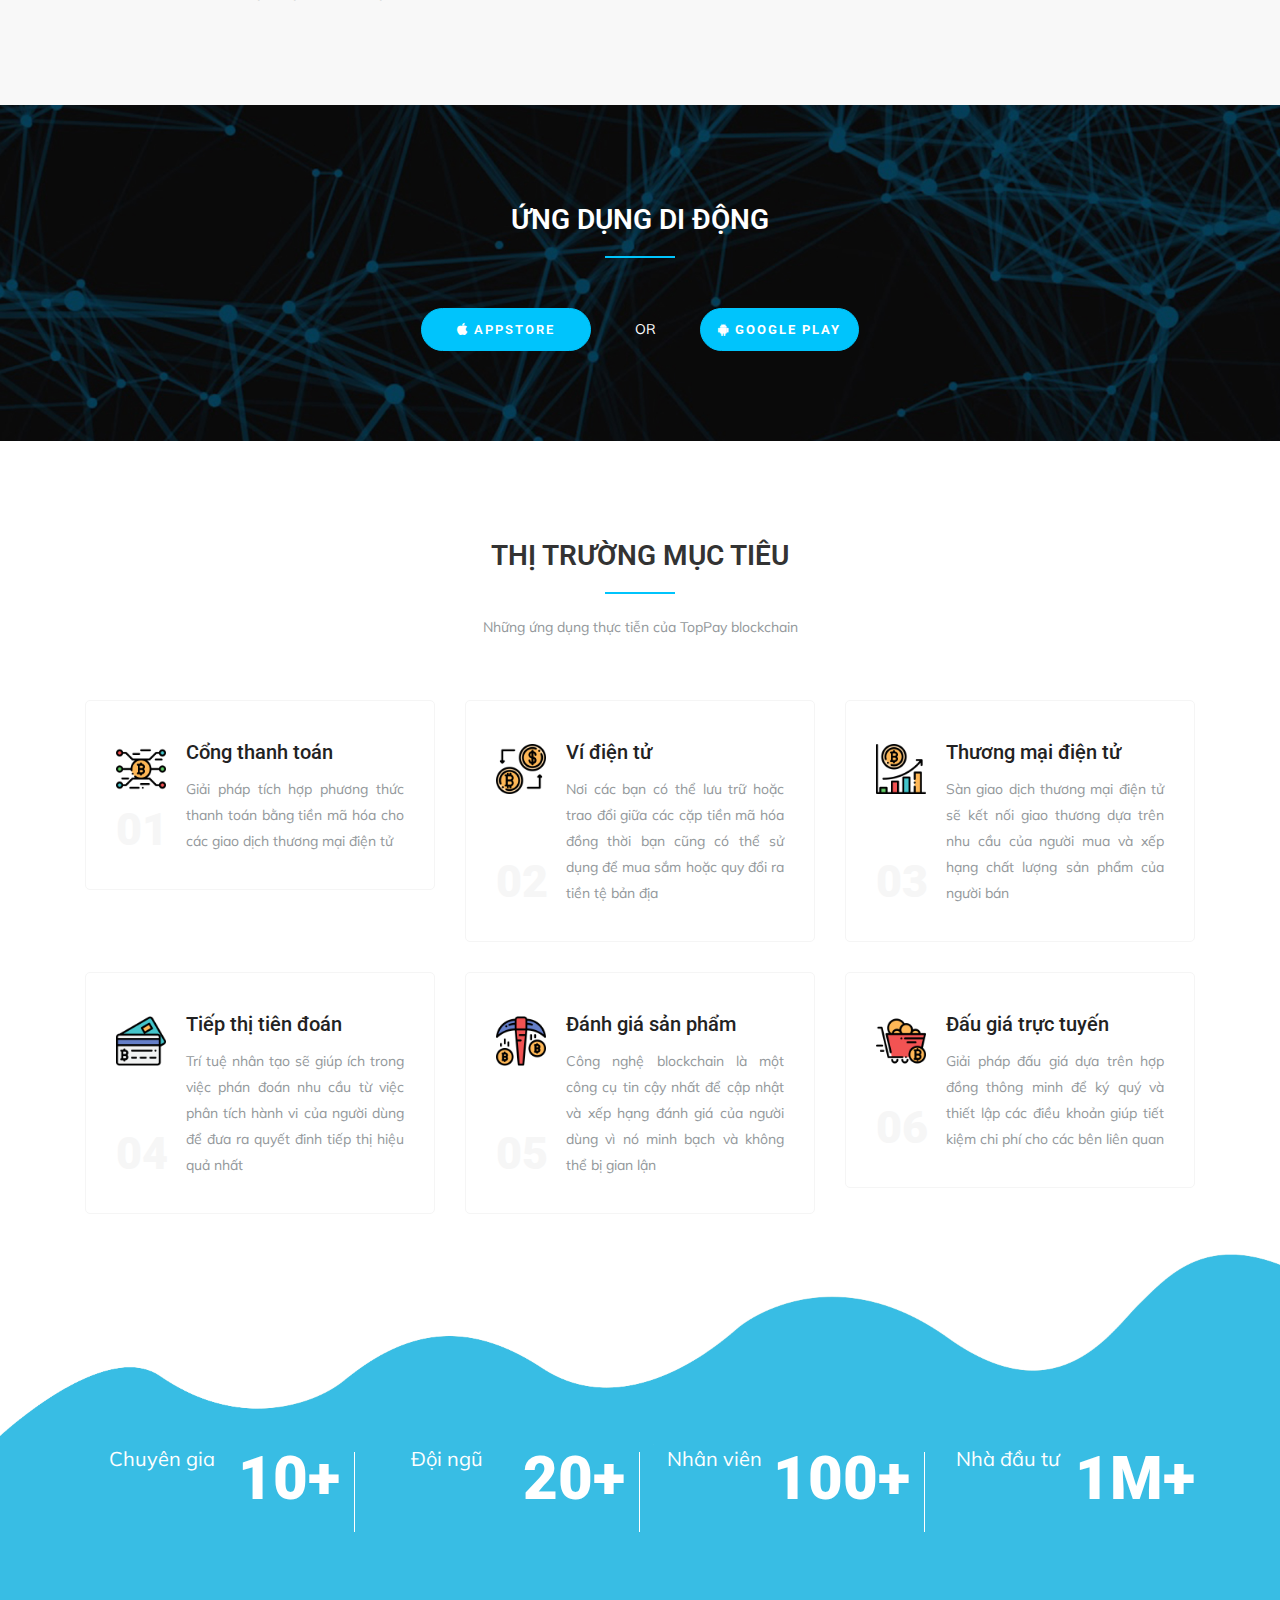
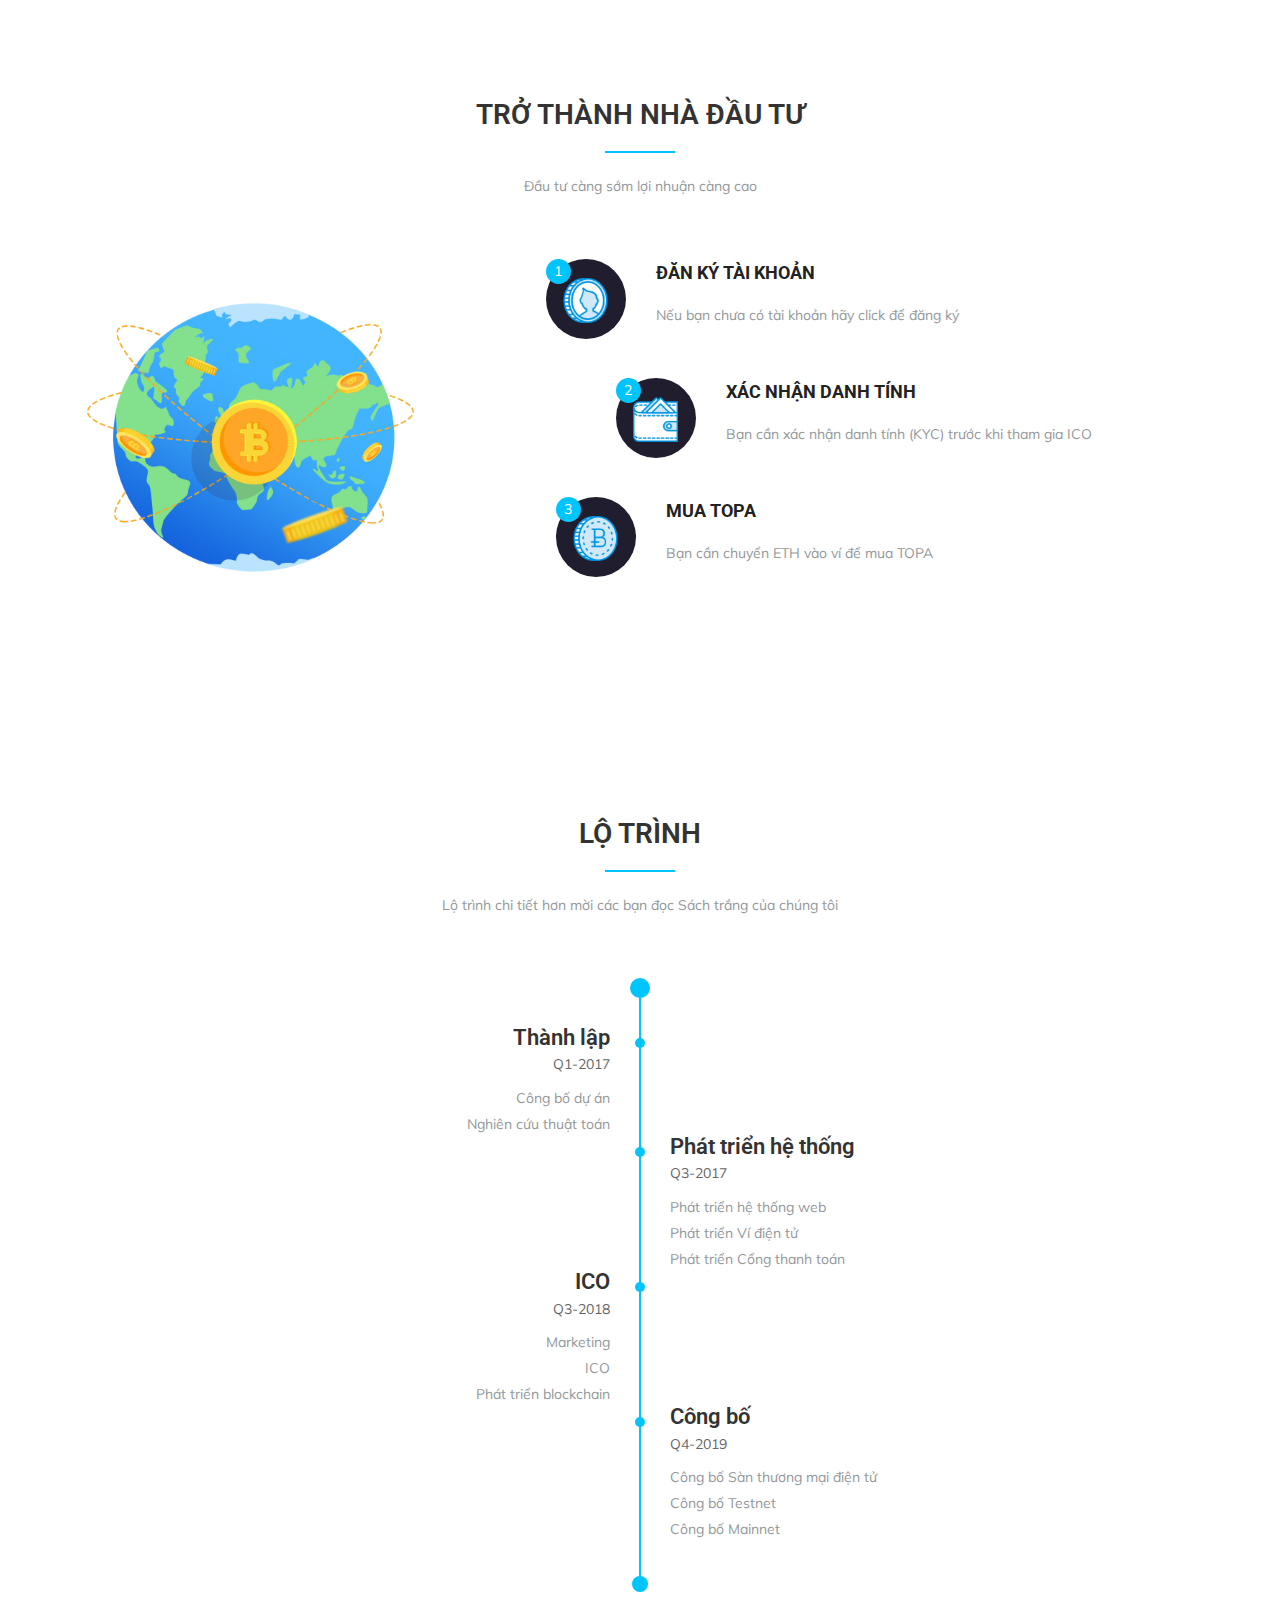
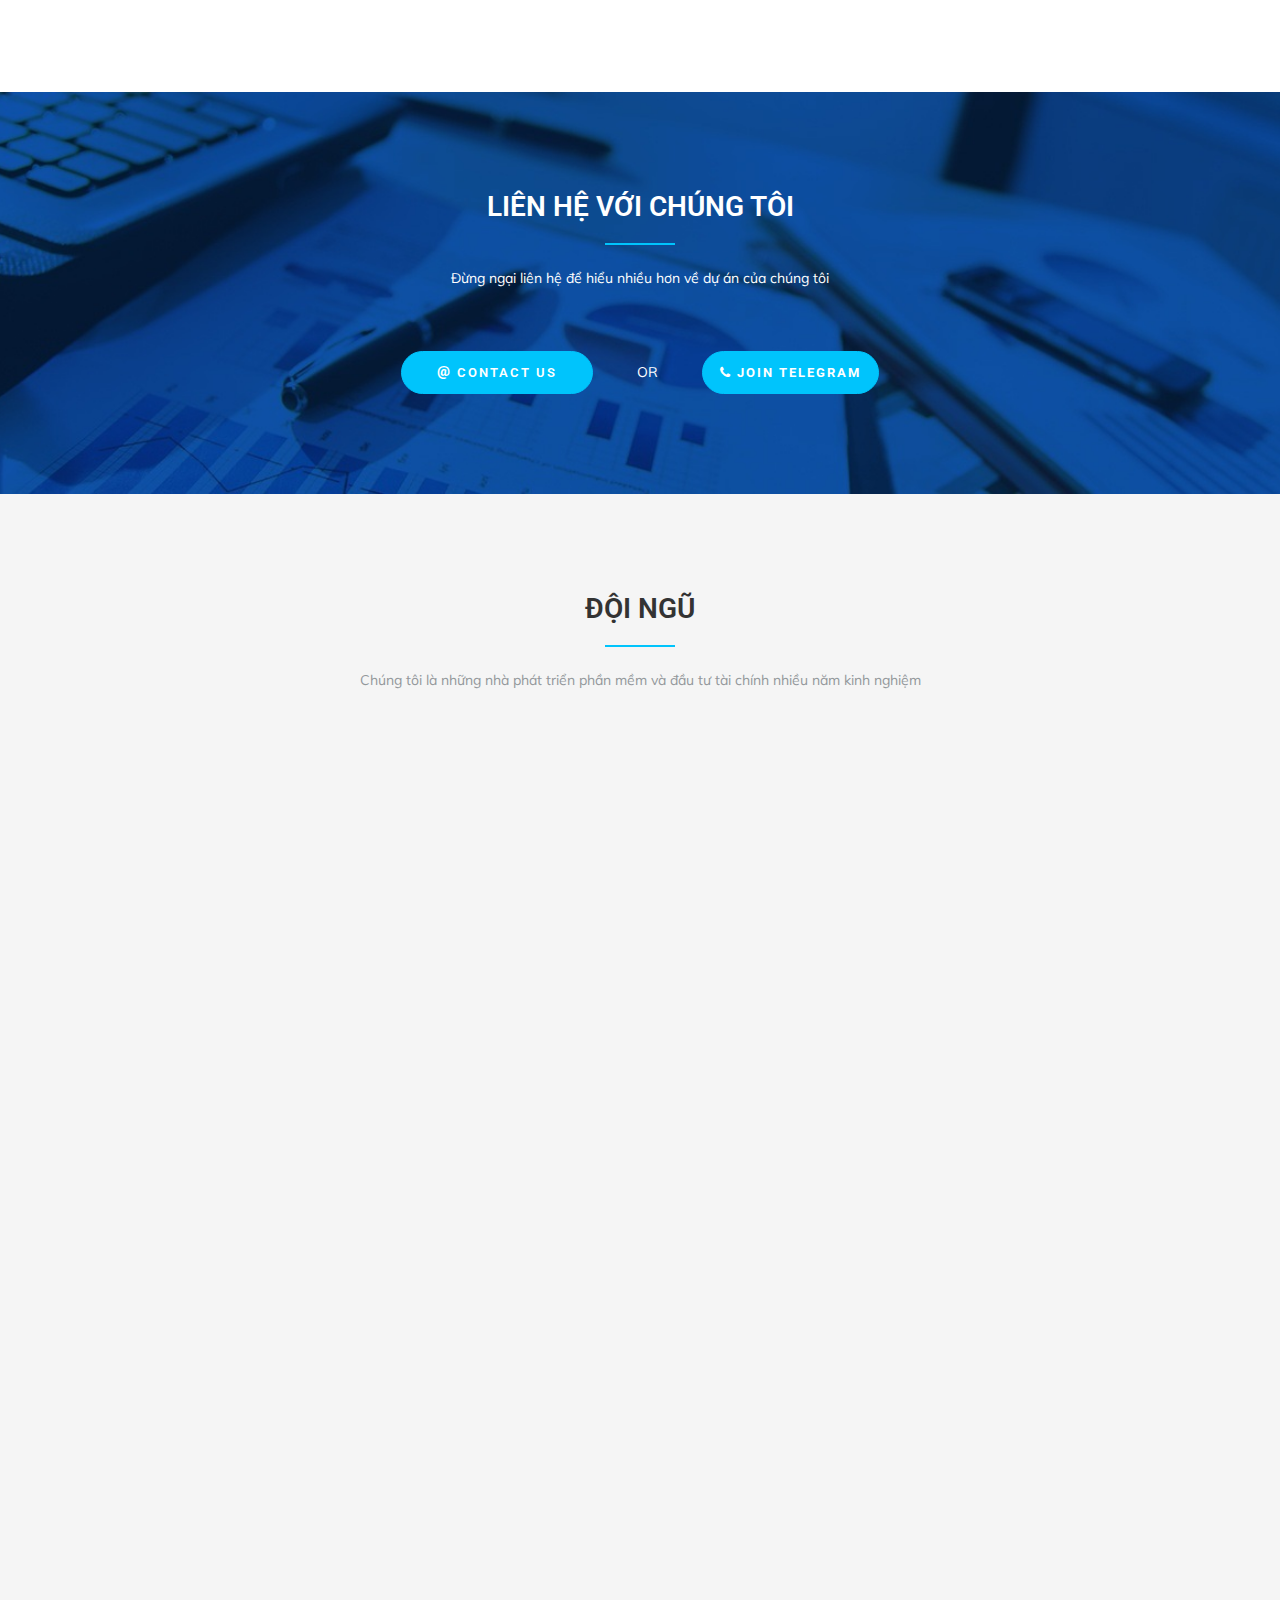
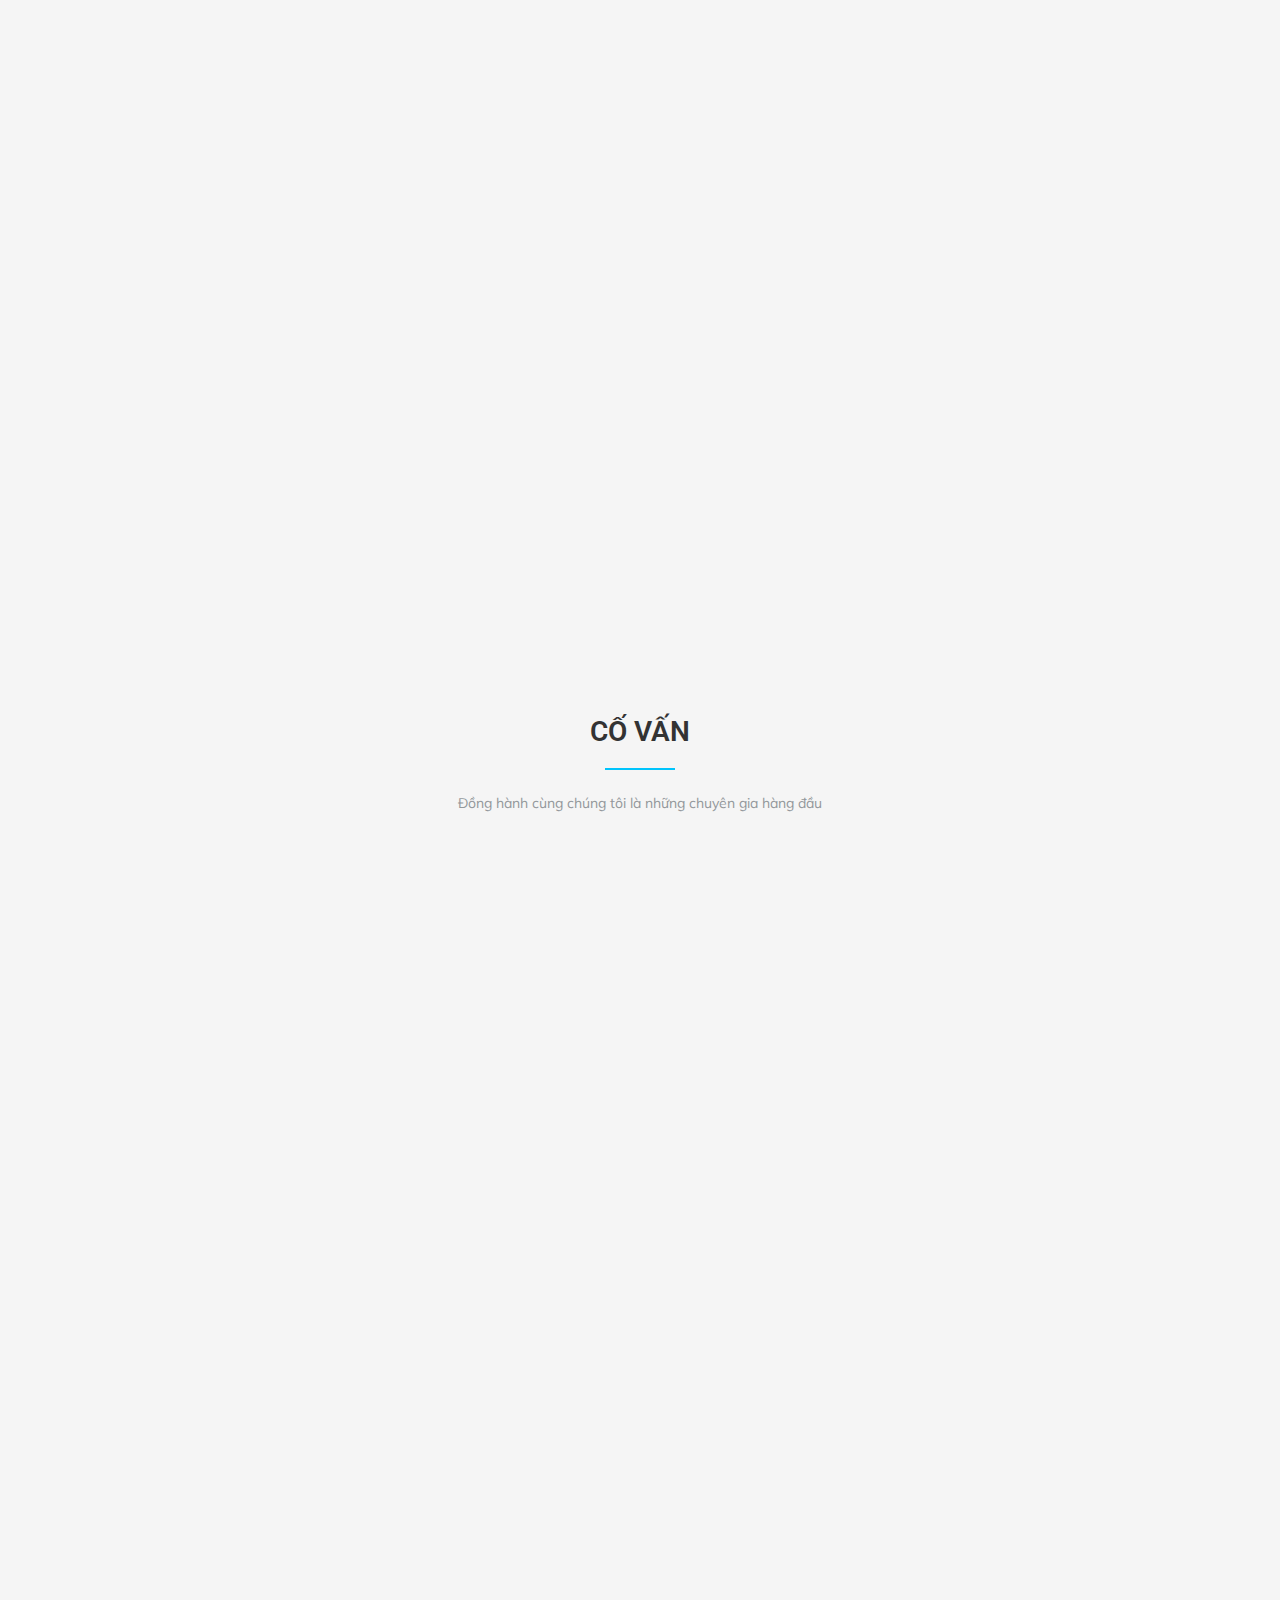
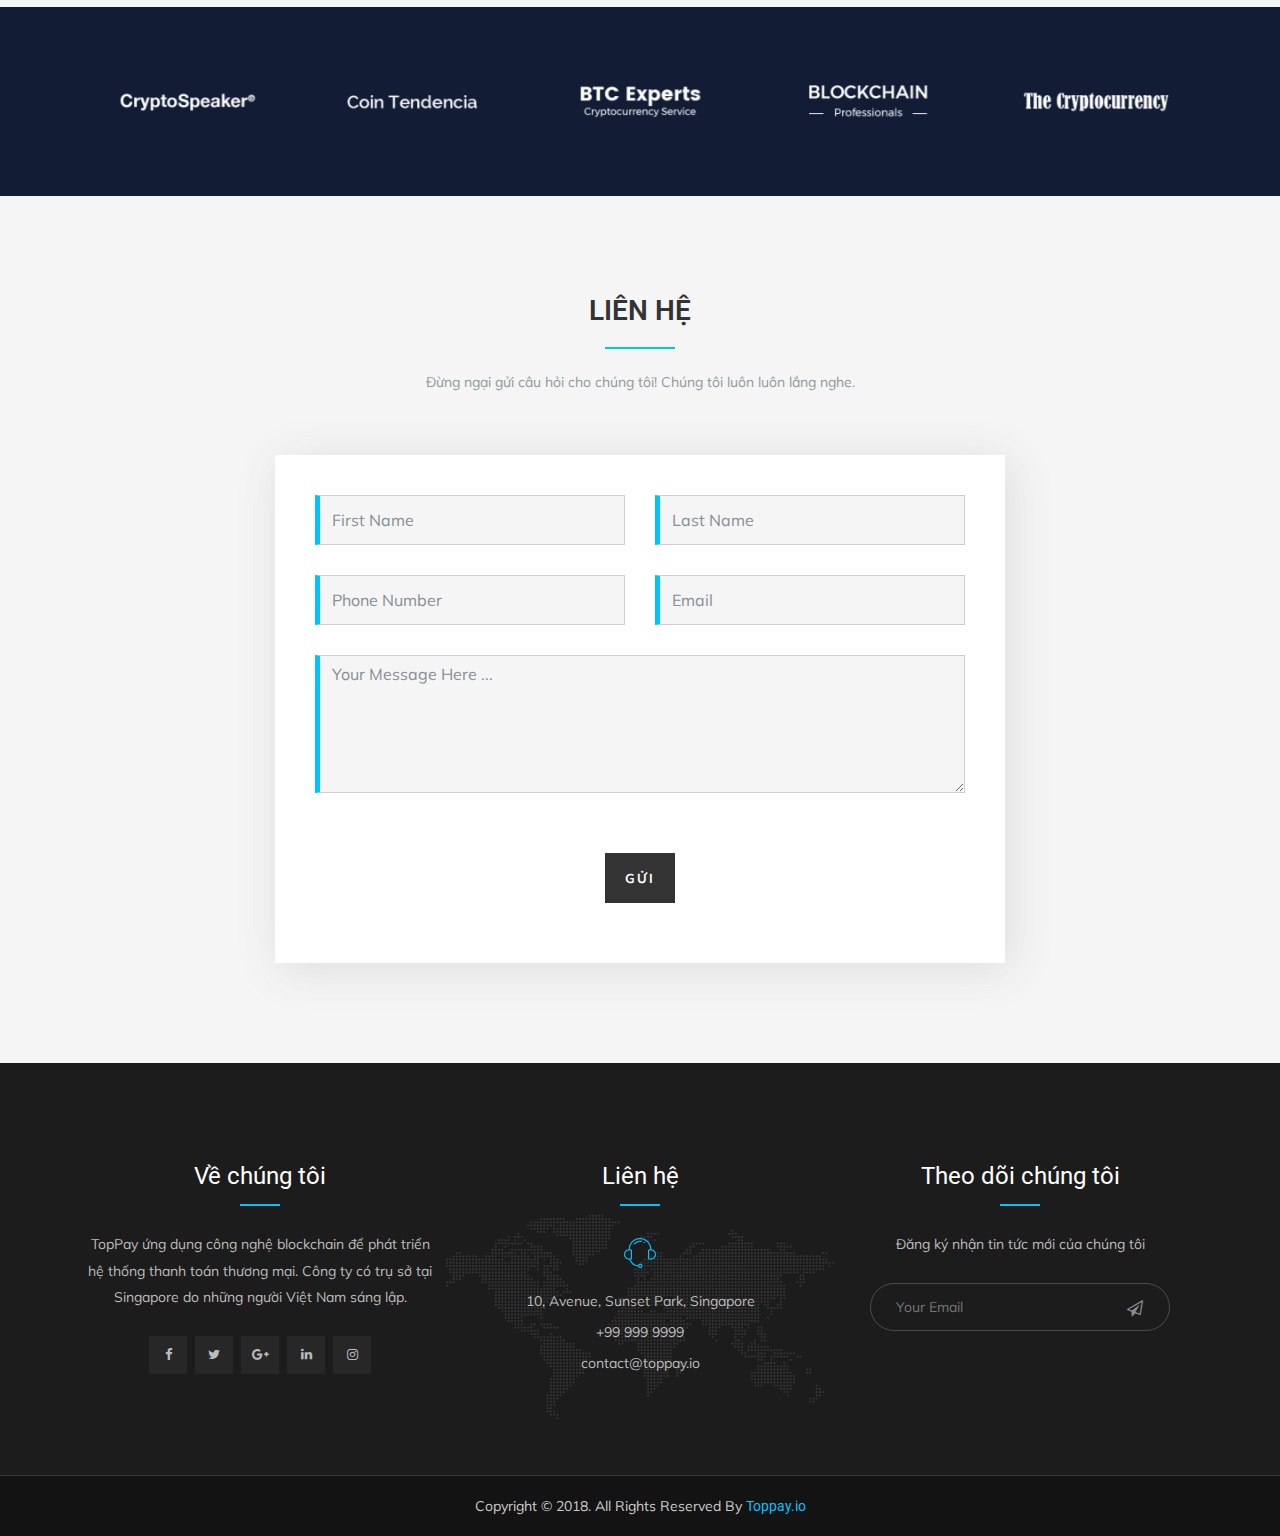
==== commit 0d3668b3: "Update advisor" ====
--- a/vi/index.html
+++ b/vi/index.html
@@ -847,7 +847,7 @@
                             </div>
                             <div class="member-content">
                                 <h5>NGUYỄN TUẤN QUANG</h5>
-                                <p style="text-align: justify">Thạc sĩ Khoa học máy tính của Viện Khoa học công KAIST Hàn Quốc. Trong quá trình học thạc sĩ Ông làm việc cho Saltlux tại Hàn Quốc, đó là một công ty công nghệ đa quốc gia chuyên về lĩnh vực Khai phá dữ liệu và Trí tuệ nhân tạo. Sau khi bảo vệ thành công luận văn Ông tiếp tục làm việc tại đây và trở thành Giám đốc chi nhánh Việt Nam của Saltlux.</p>
+                                <p style="text-align: justify">Thạc sĩ Khoa học máy tính của Viện Khoa học công nghệ KAIST Hàn Quốc. Trong quá trình học thạc sĩ Ông làm việc cho Saltlux tại Hàn Quốc, đó là một công ty công nghệ đa quốc gia chuyên về lĩnh vực Khai phá dữ liệu và Trí tuệ nhân tạo. Sau khi bảo vệ thành công luận văn Ông tiếp tục làm việc tại đây và trở thành Giám đốc chi nhánh Việt Nam của Saltlux.</p>
                                 <ul class="social">                                  
                                     <li><a href="https://www.linkedin.com/in/tuan-quang-nguyen-252b245/"><i class="fa fa-linkedin"></i></a></li>                                   
                                 </ul>
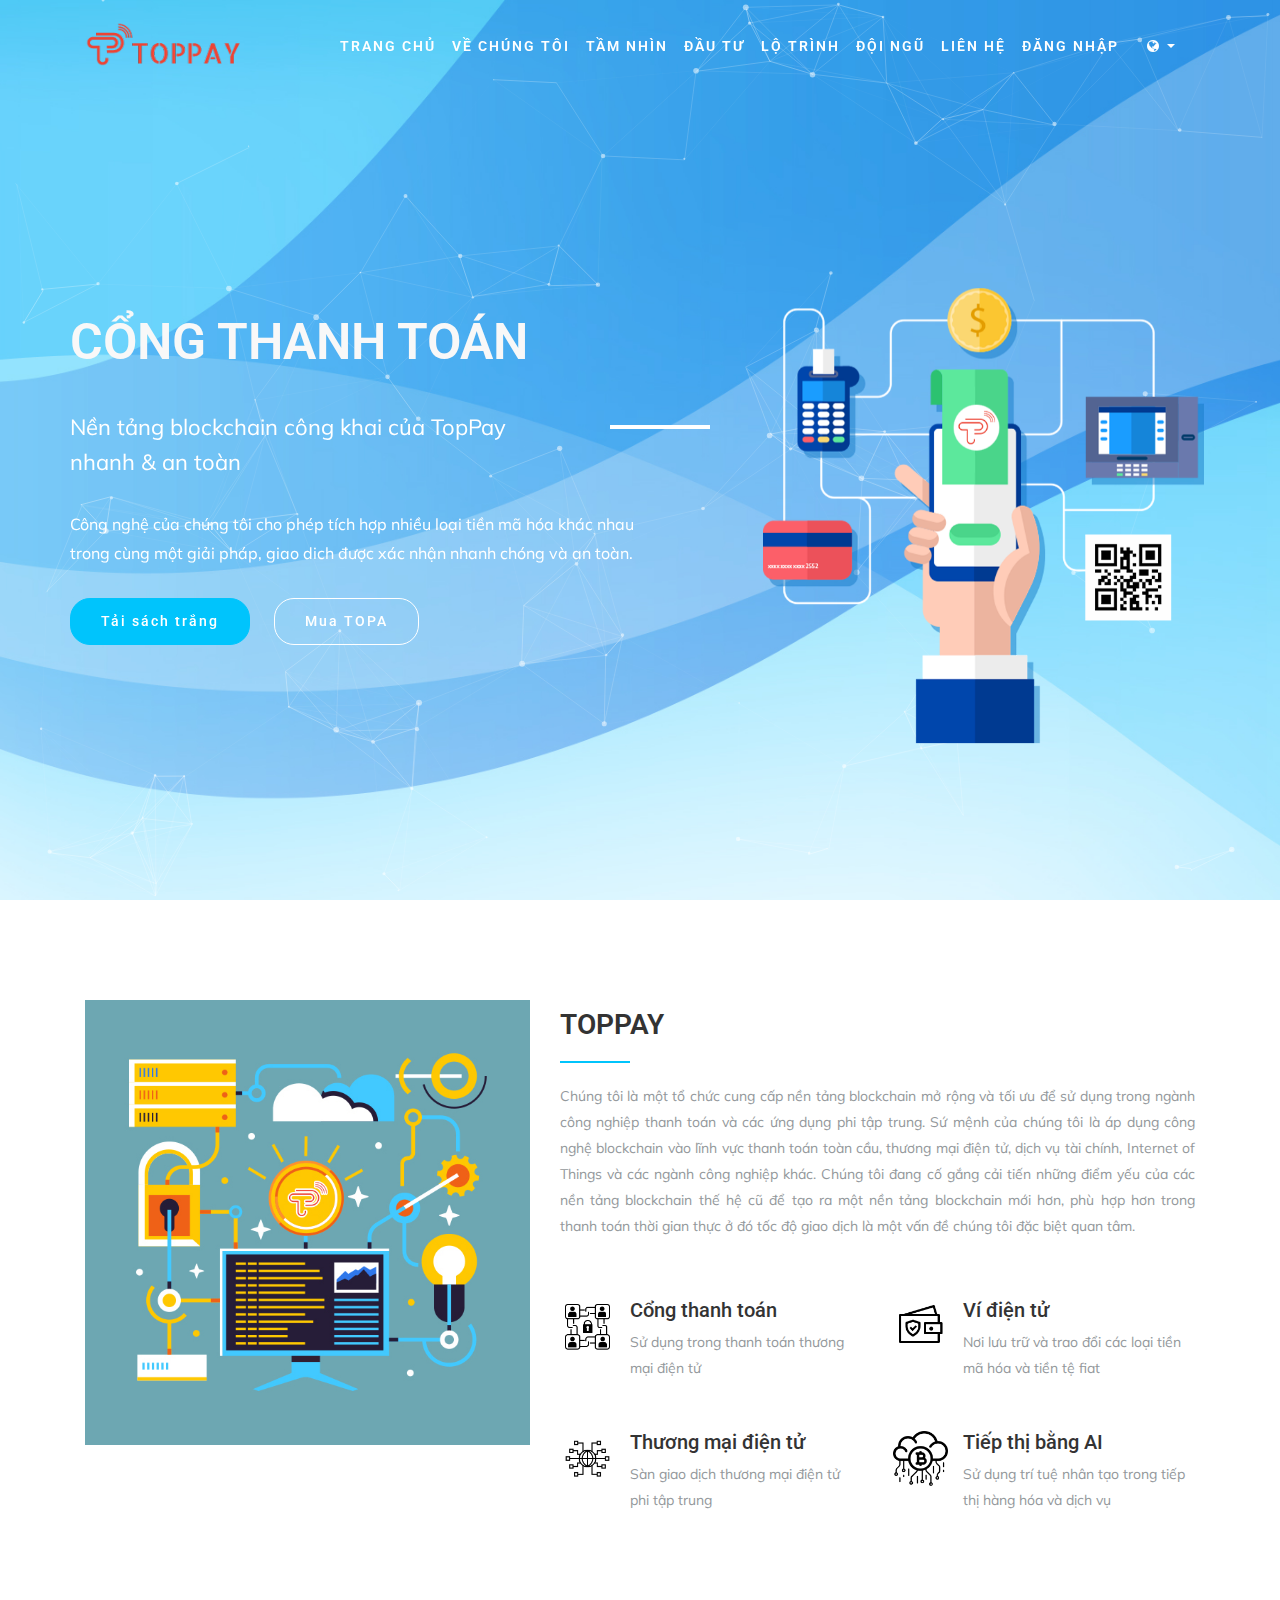
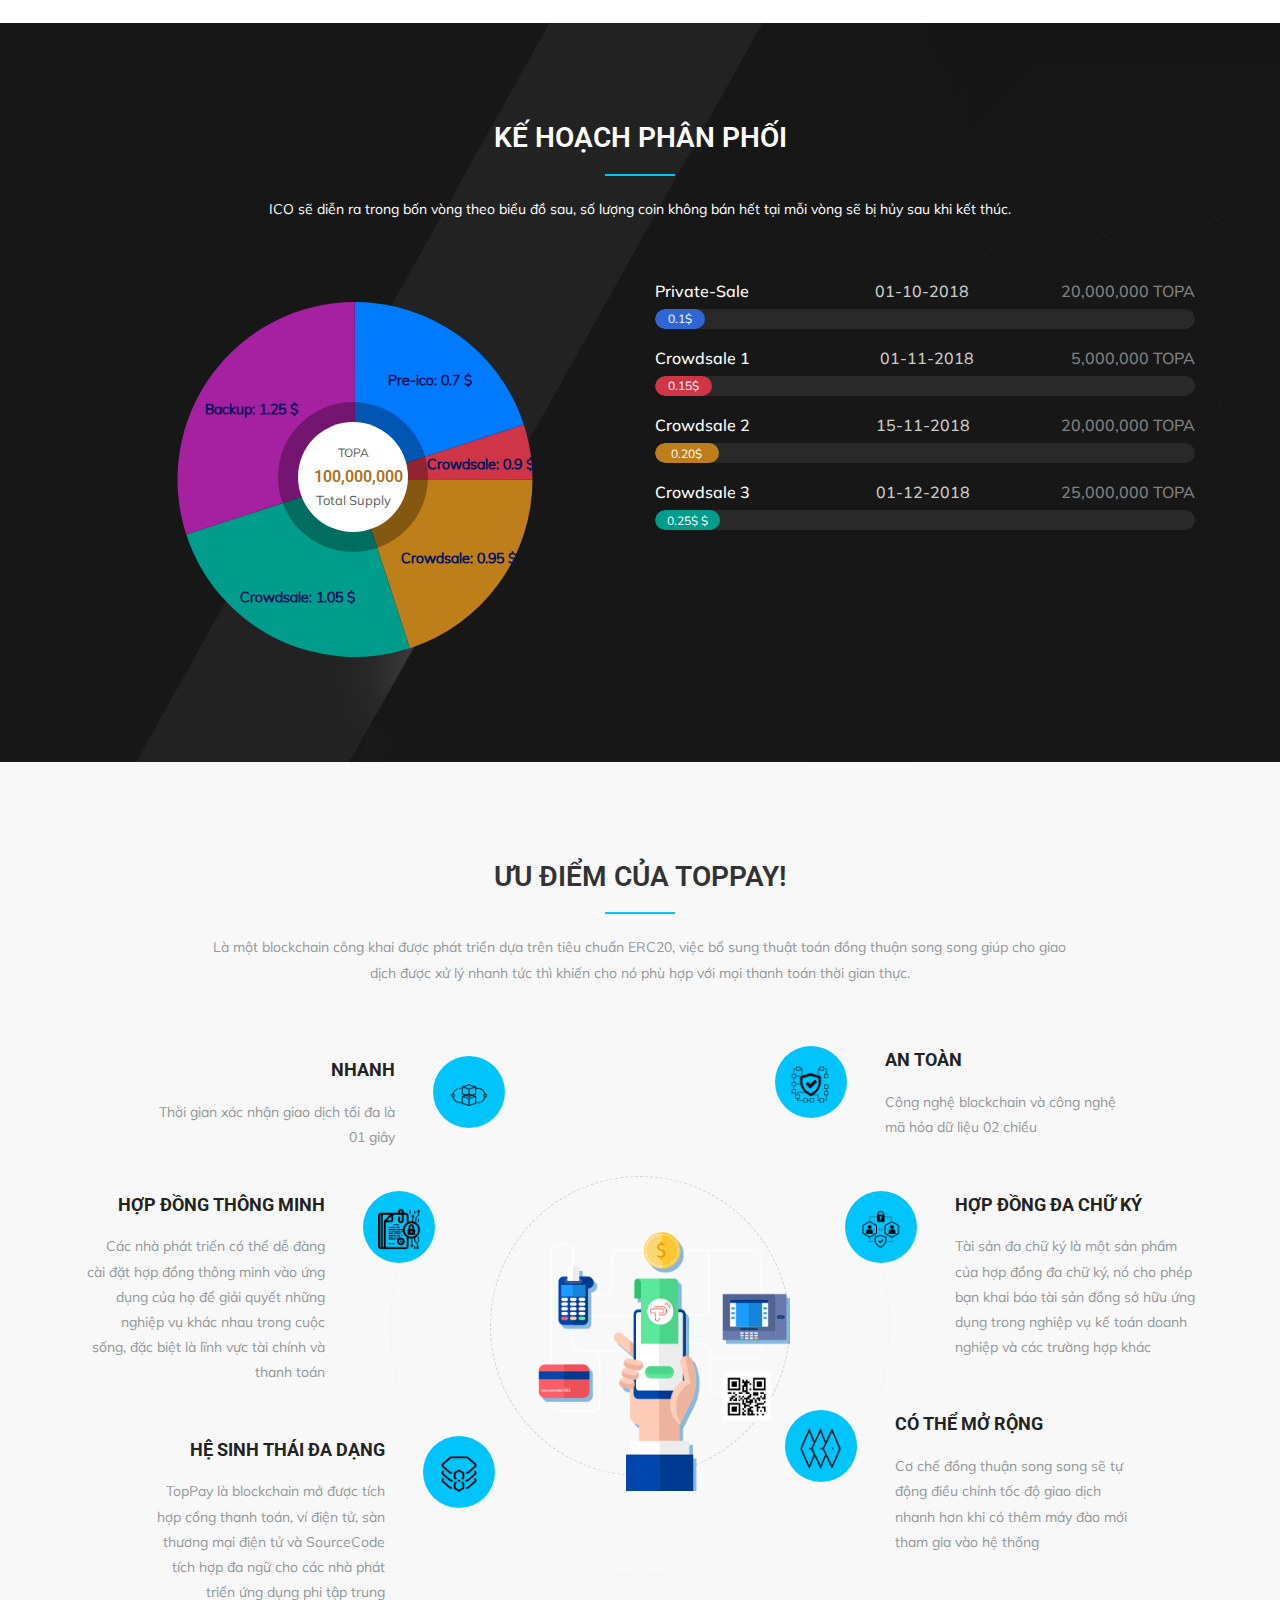
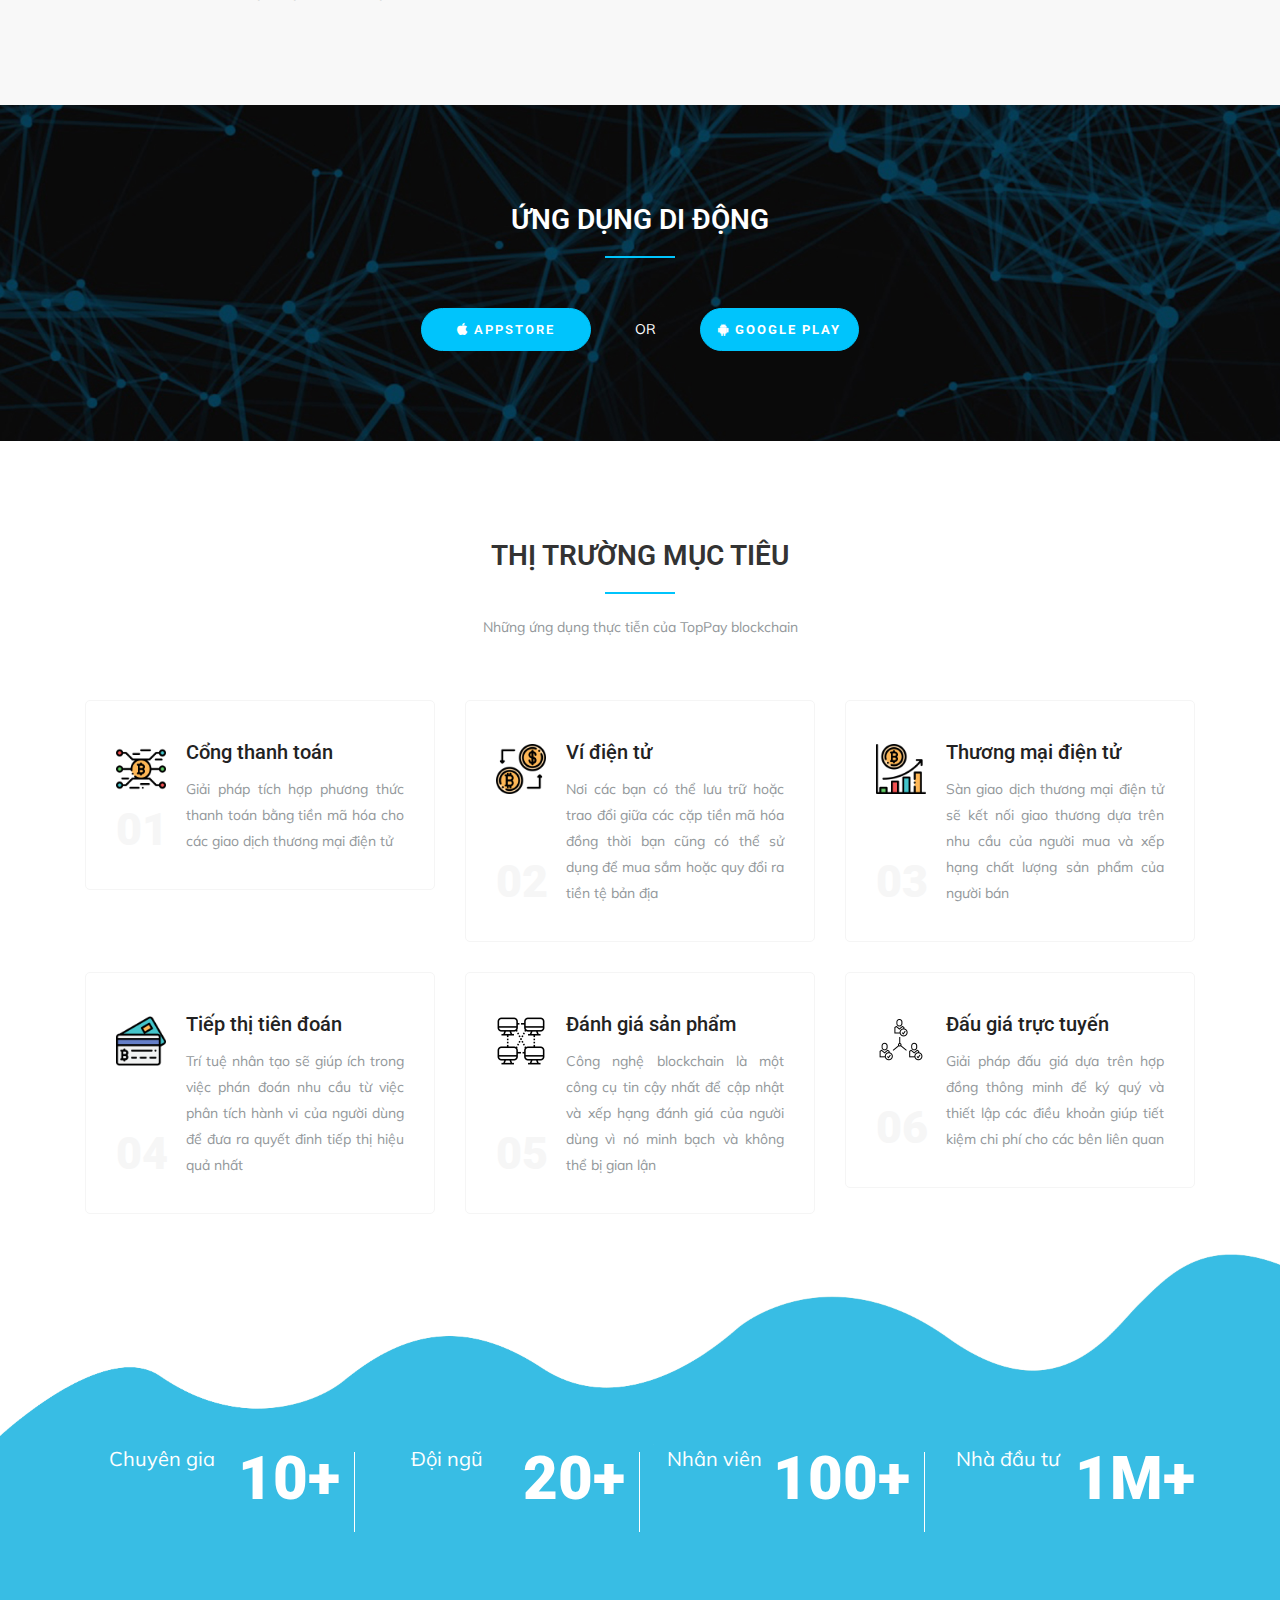
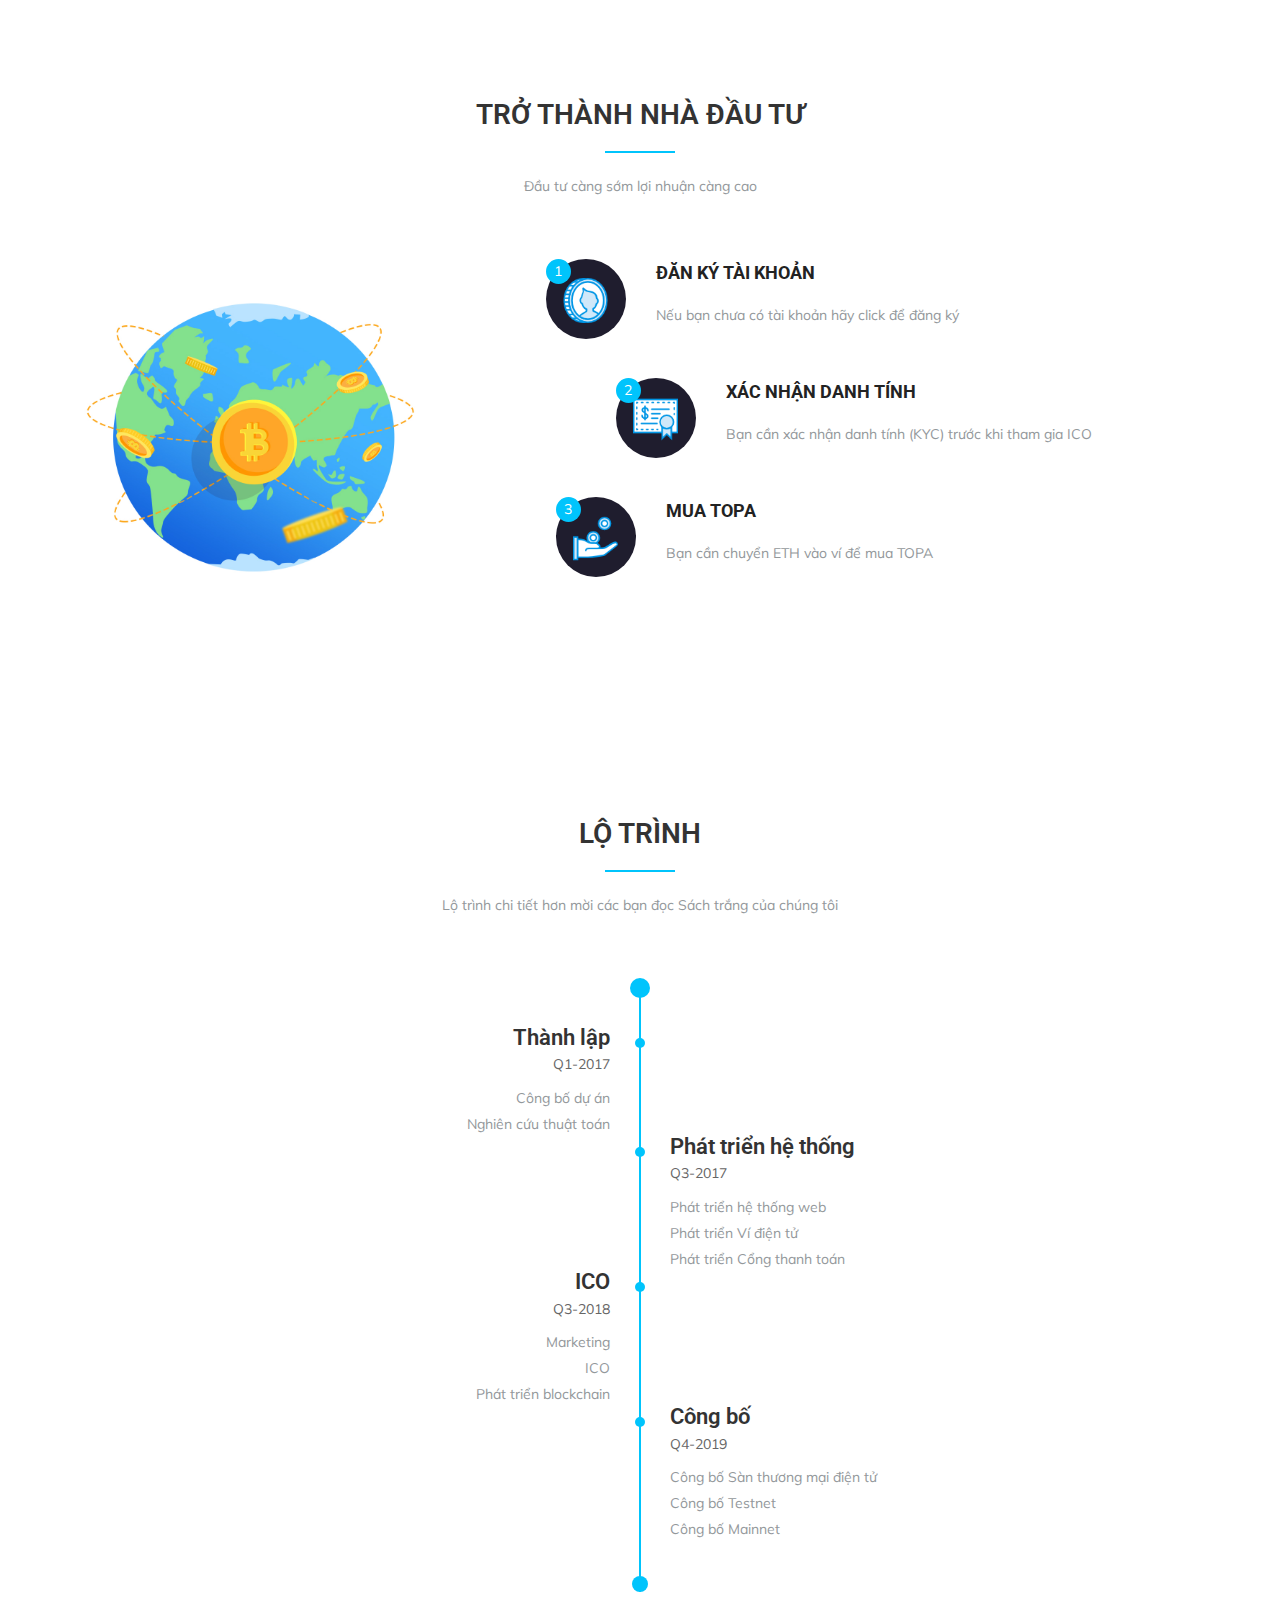
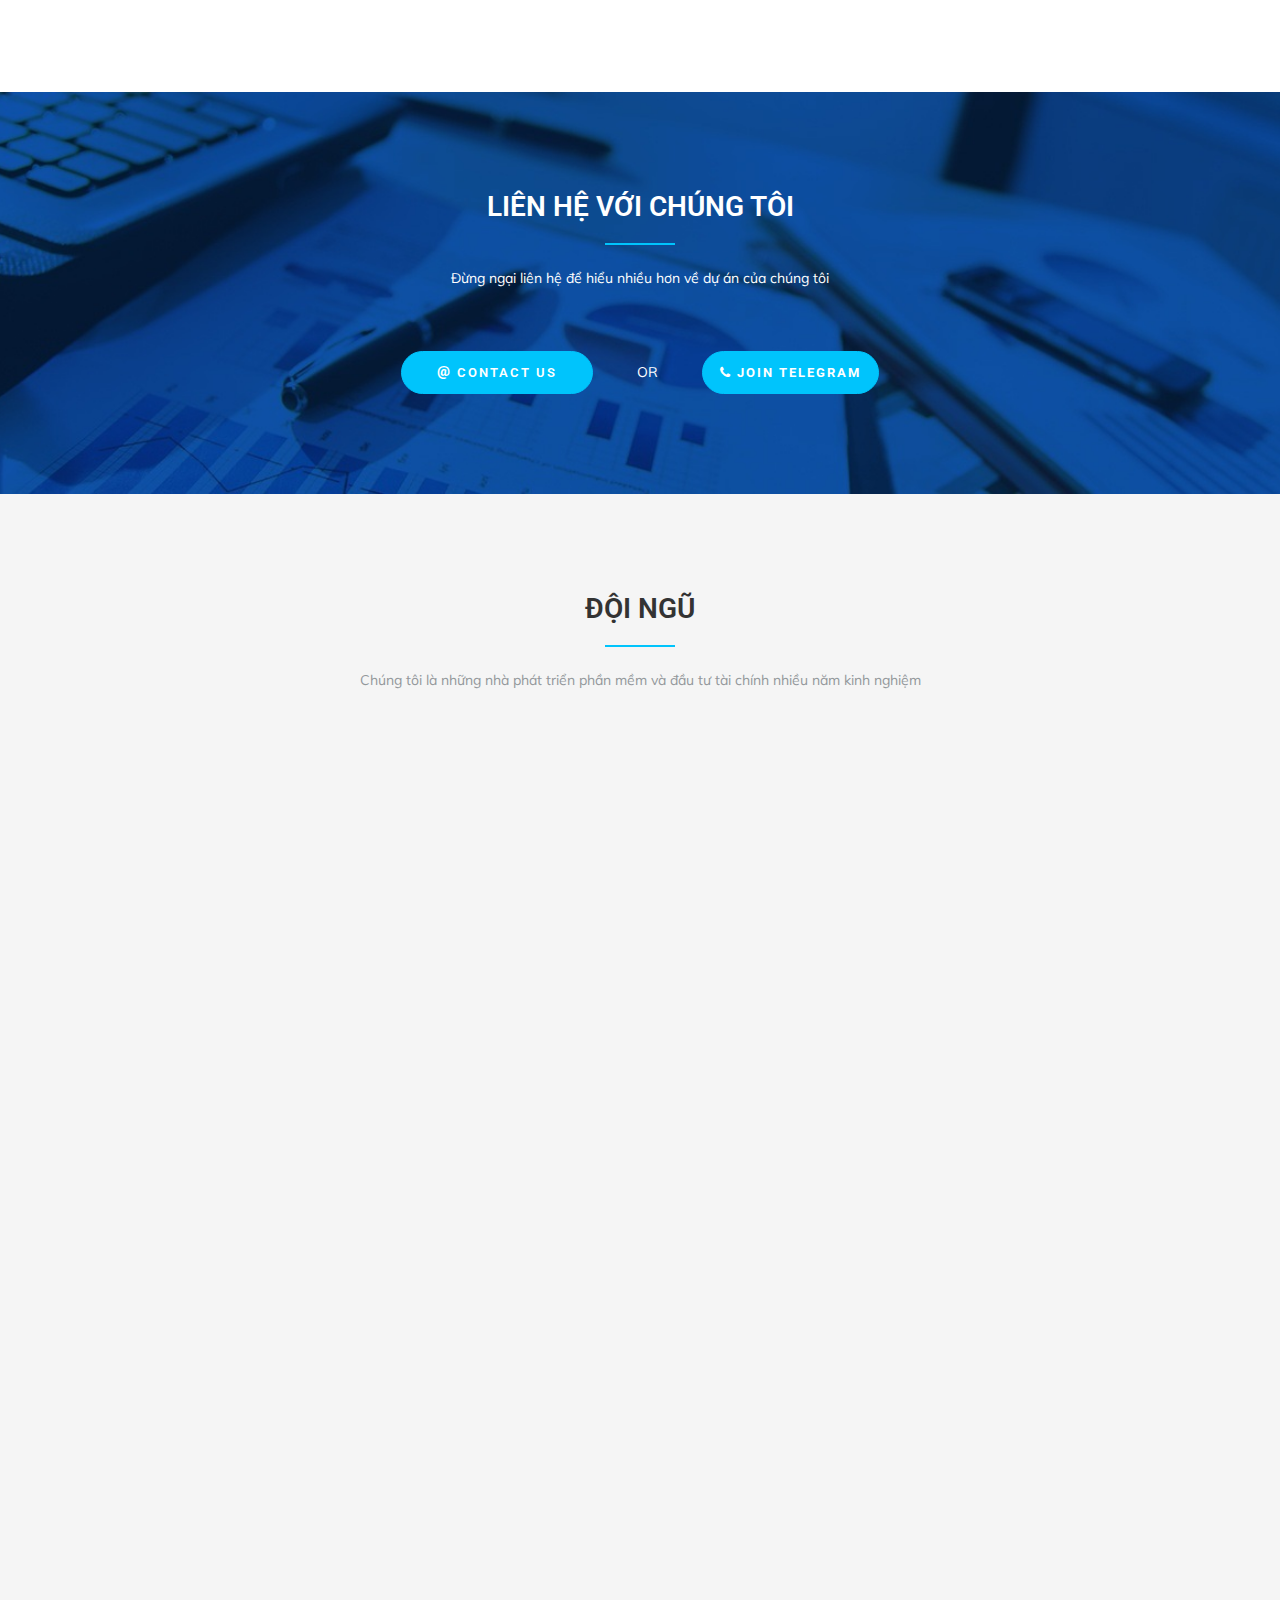
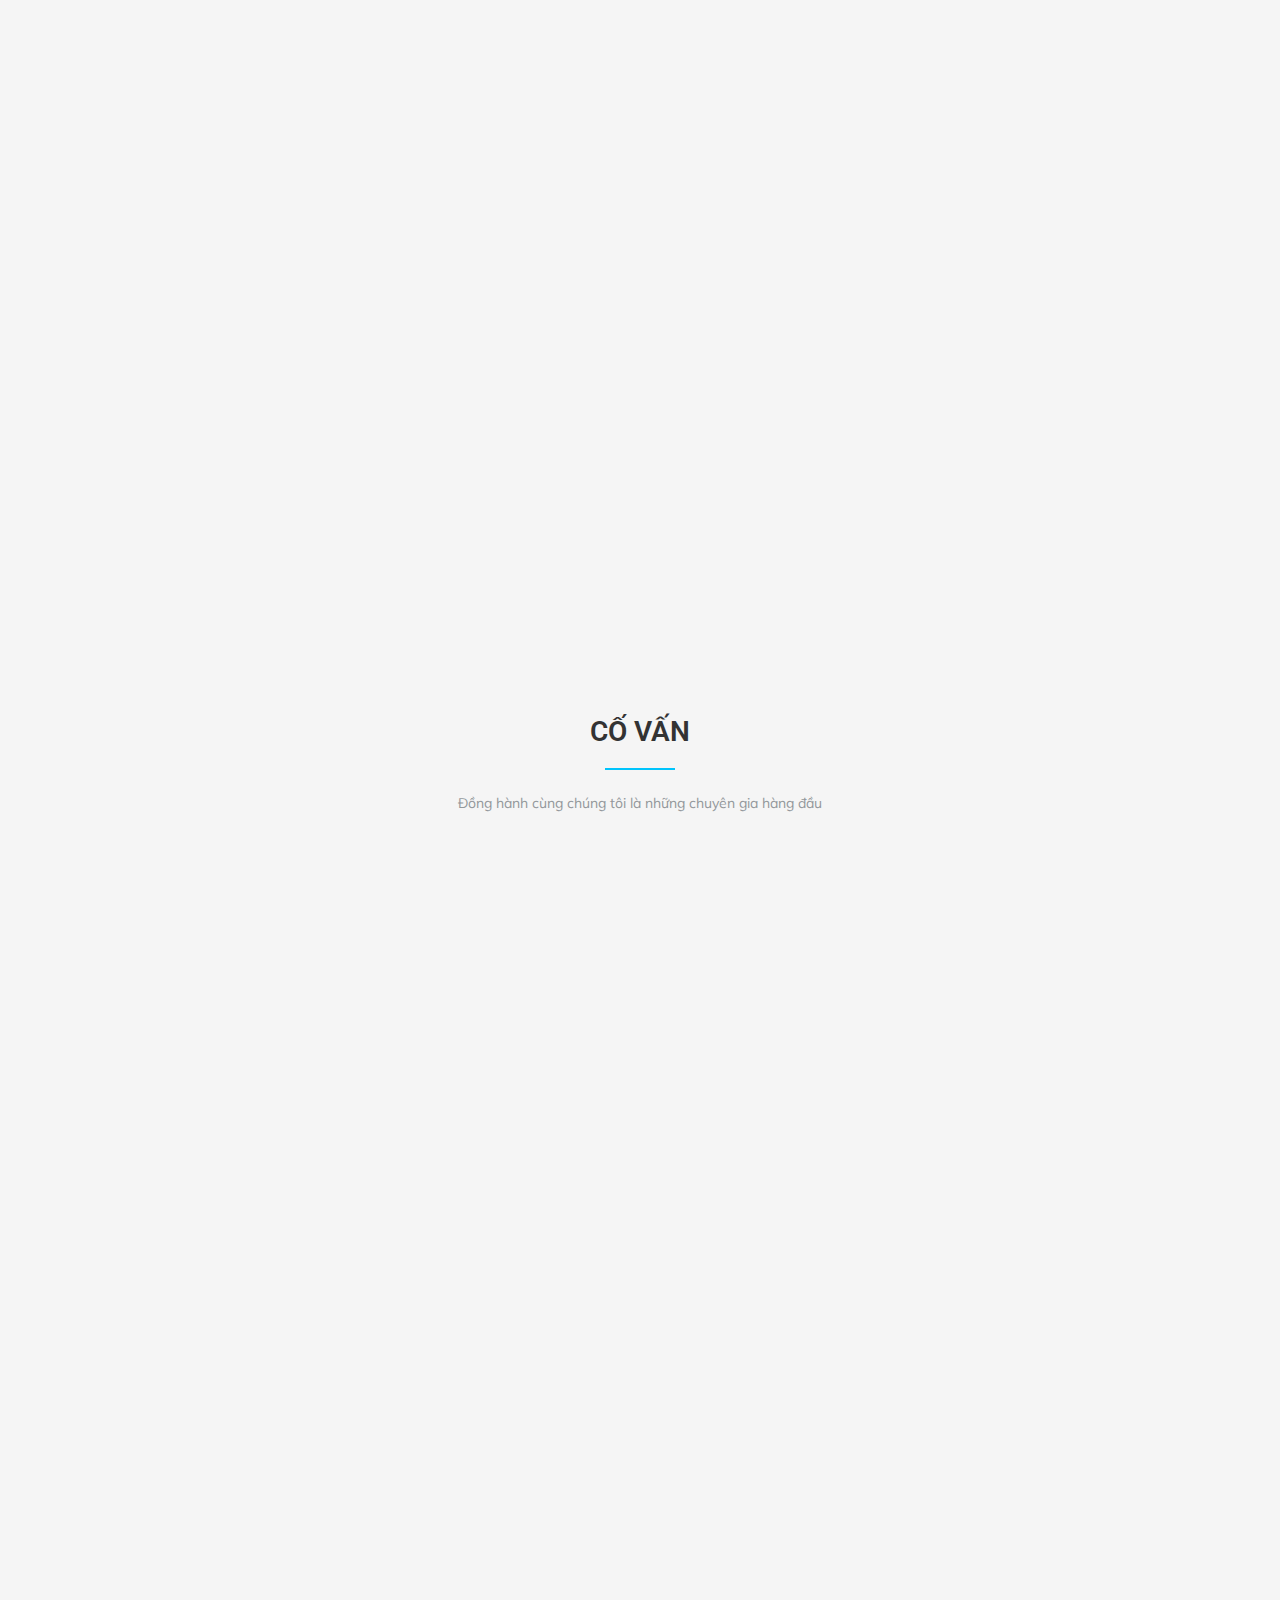
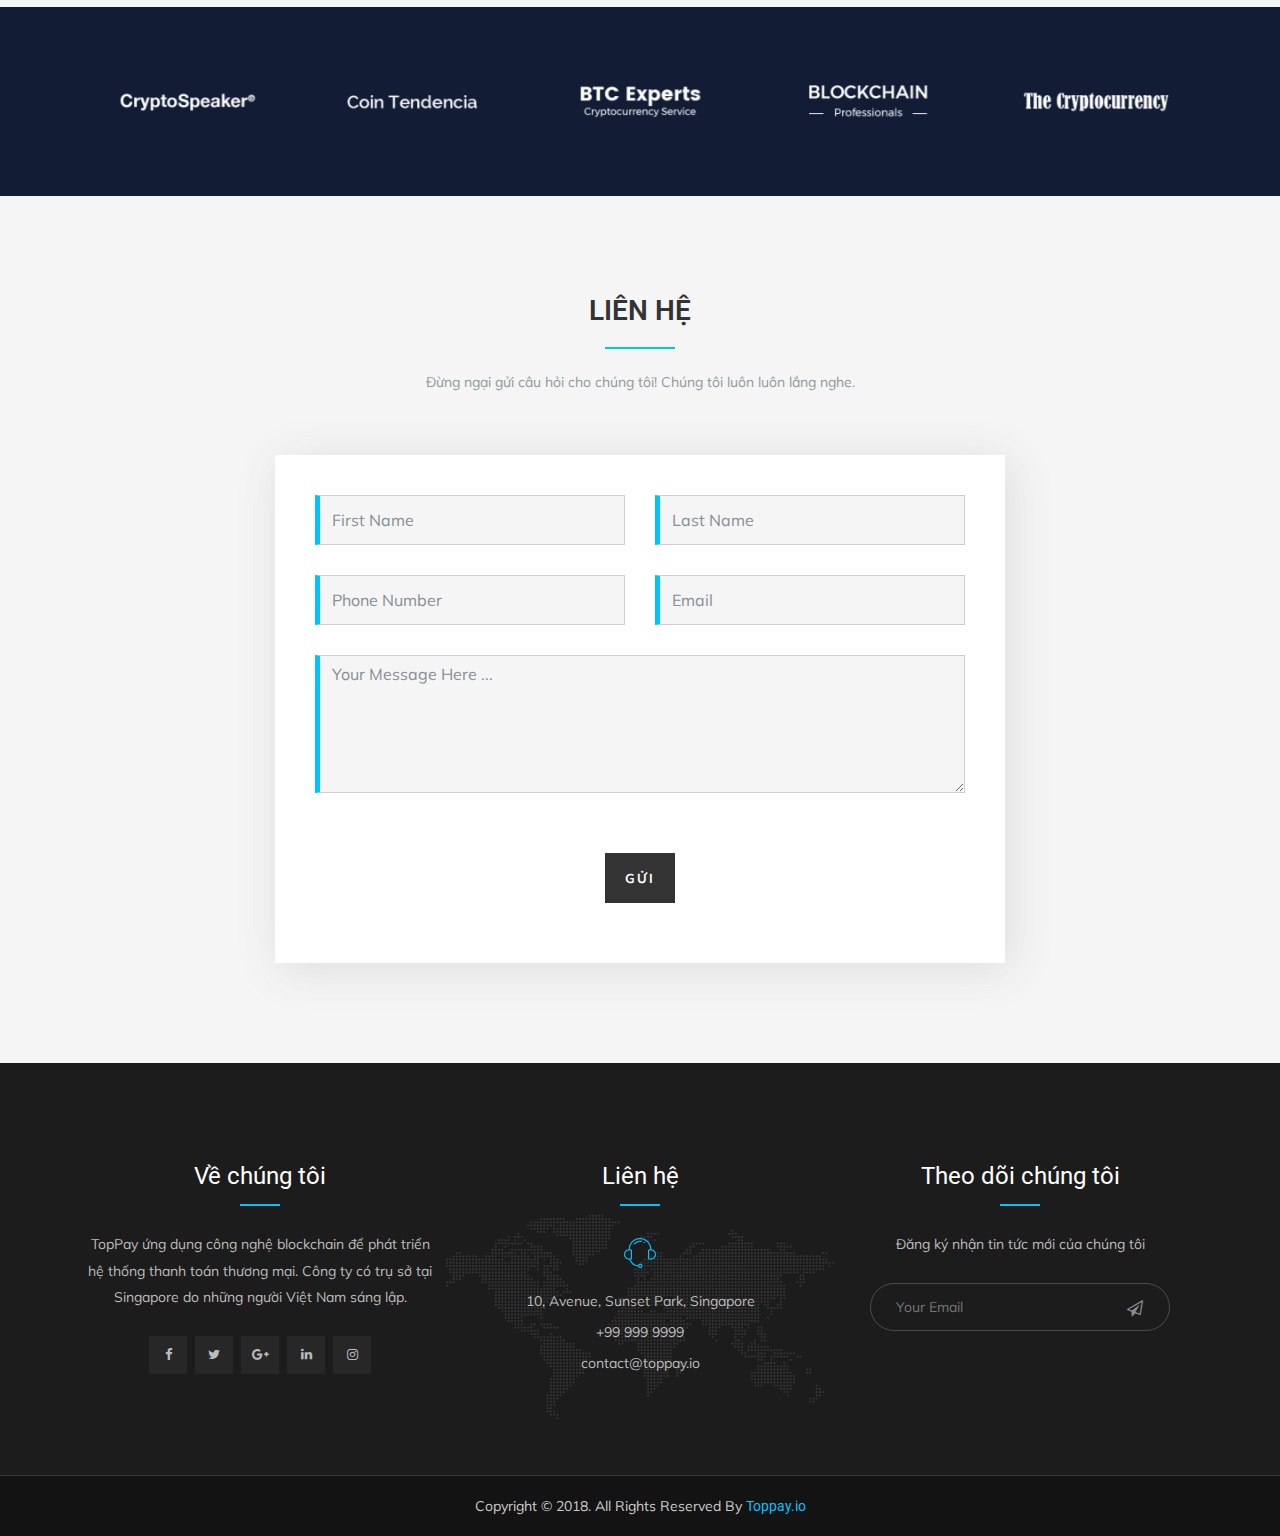
==== commit ab7b619c: "change icons" ====
--- a/vi/index.html
+++ b/vi/index.html
@@ -153,7 +153,7 @@
                         <div class="col-lg-6 col-md-6 col-sm-6 col-12">
                             <div class="single-feature">
                                 <div class="single-feature-icon">
-                                    <img class="icon" src="../assets/img/icons/icon1.png" alt="">
+                                    <img class="icon" src="../assets/img/icons/payment.png" alt="">
                                 </div>
                                 <div class="single-feature-text">
                                     <h5>Cổng thanh toán</h5>
@@ -162,7 +162,7 @@
                             </div>
                             <div class="single-feature">
                                 <div class="single-feature-icon">
-                                    <img class="icon" src="../assets/img/icons/icon3.png" alt="">
+                                    <img class="icon" src="../assets/img/icons/ecommerce.png" alt="">
                                 </div>
                                 <div class="single-feature-text">
                                     <h5>Thương mại điện tử</h5>
@@ -173,7 +173,7 @@
                         <div class="col-lg-6 col-md-6 col-sm-6 col-12">
                             <div class="single-feature">
                                 <div class="single-feature-icon">
-                                    <img class="icon" src="../assets/img/icons/icon2.png" alt="">
+                                    <img class="icon" src="../assets/img/icons/wallet.png" alt="">
                                 </div>
                                 <div class="single-feature-text">
                                     <h5>Ví điện tử</h5>
@@ -183,7 +183,7 @@
                             </div>
                             <div class="single-feature">
                                 <div class="single-feature-icon">
-                                    <img class="icon" src="../assets/img/icons/icon4.png" alt="">
+                                    <img class="icon" src="../assets/img/icons/AI.png" alt="">
                                 </div>
                                 <div class="single-feature-text">
                                     <h5>Tiếp thị bằng AI</h5>
@@ -267,7 +267,7 @@
 
             <div class="outer">
                 <!--Logo-->
-                <div class="inner-circle"><a href="#"><img class="phone" src="../assets/img/btc-item.png" alt="image"></a></div>
+                <div class="inner-circle"><a href="#"><img class="phone" src="../assets/img/rocke.png" alt="image"></a></div>
               
                 <div class="row clearfix">
                   <!--Left Column-->
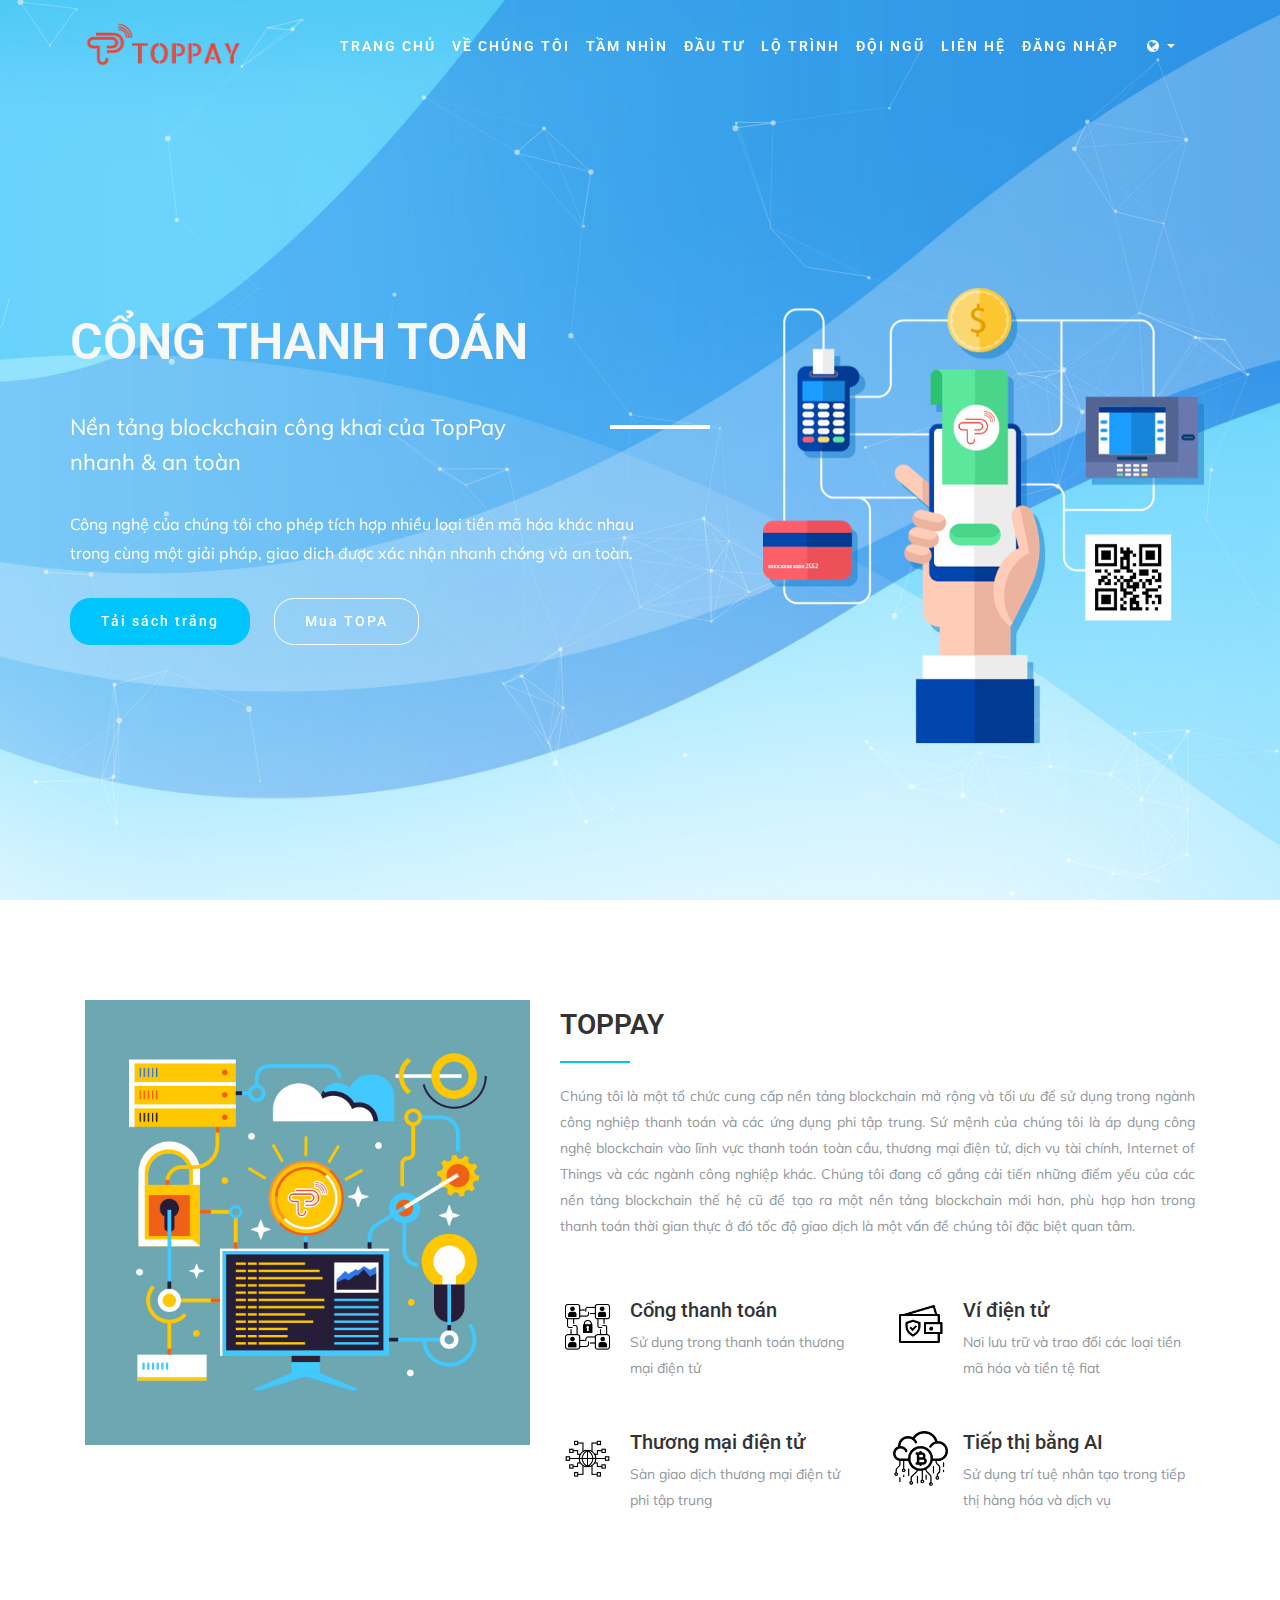
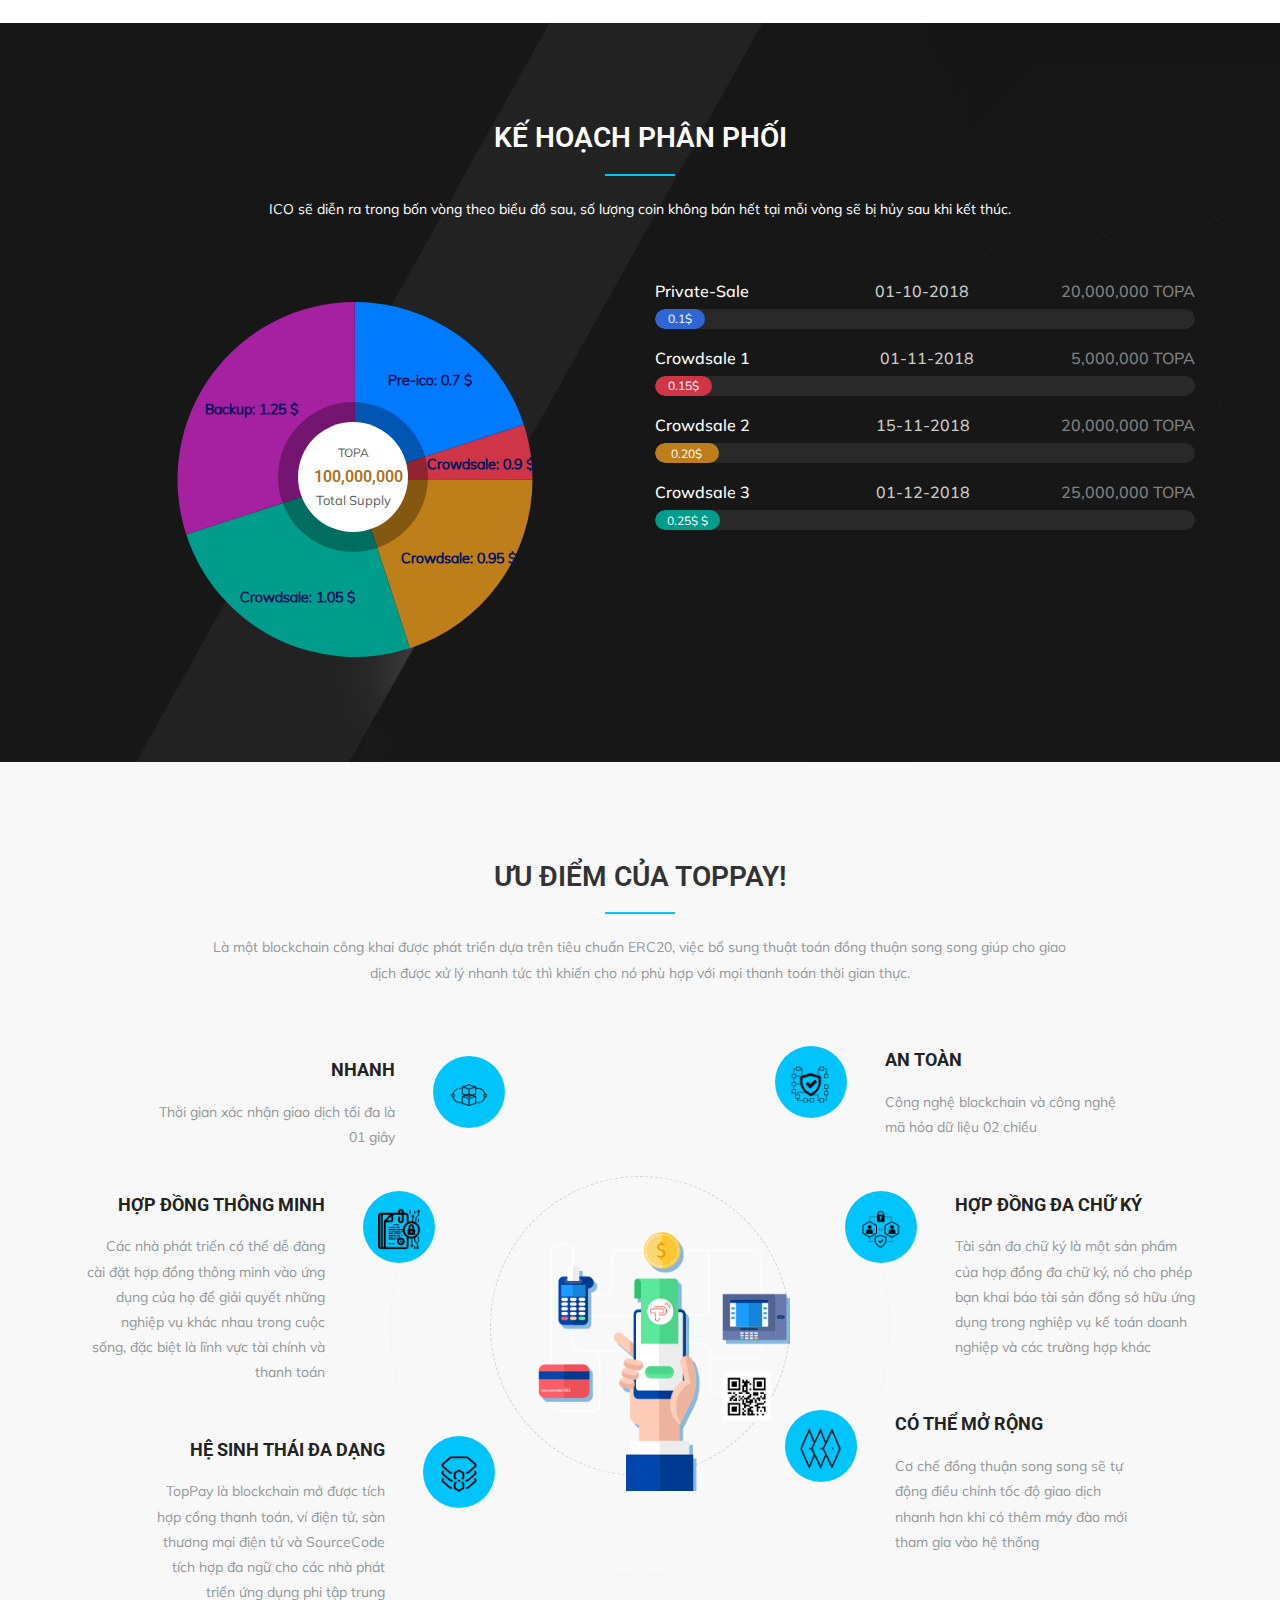
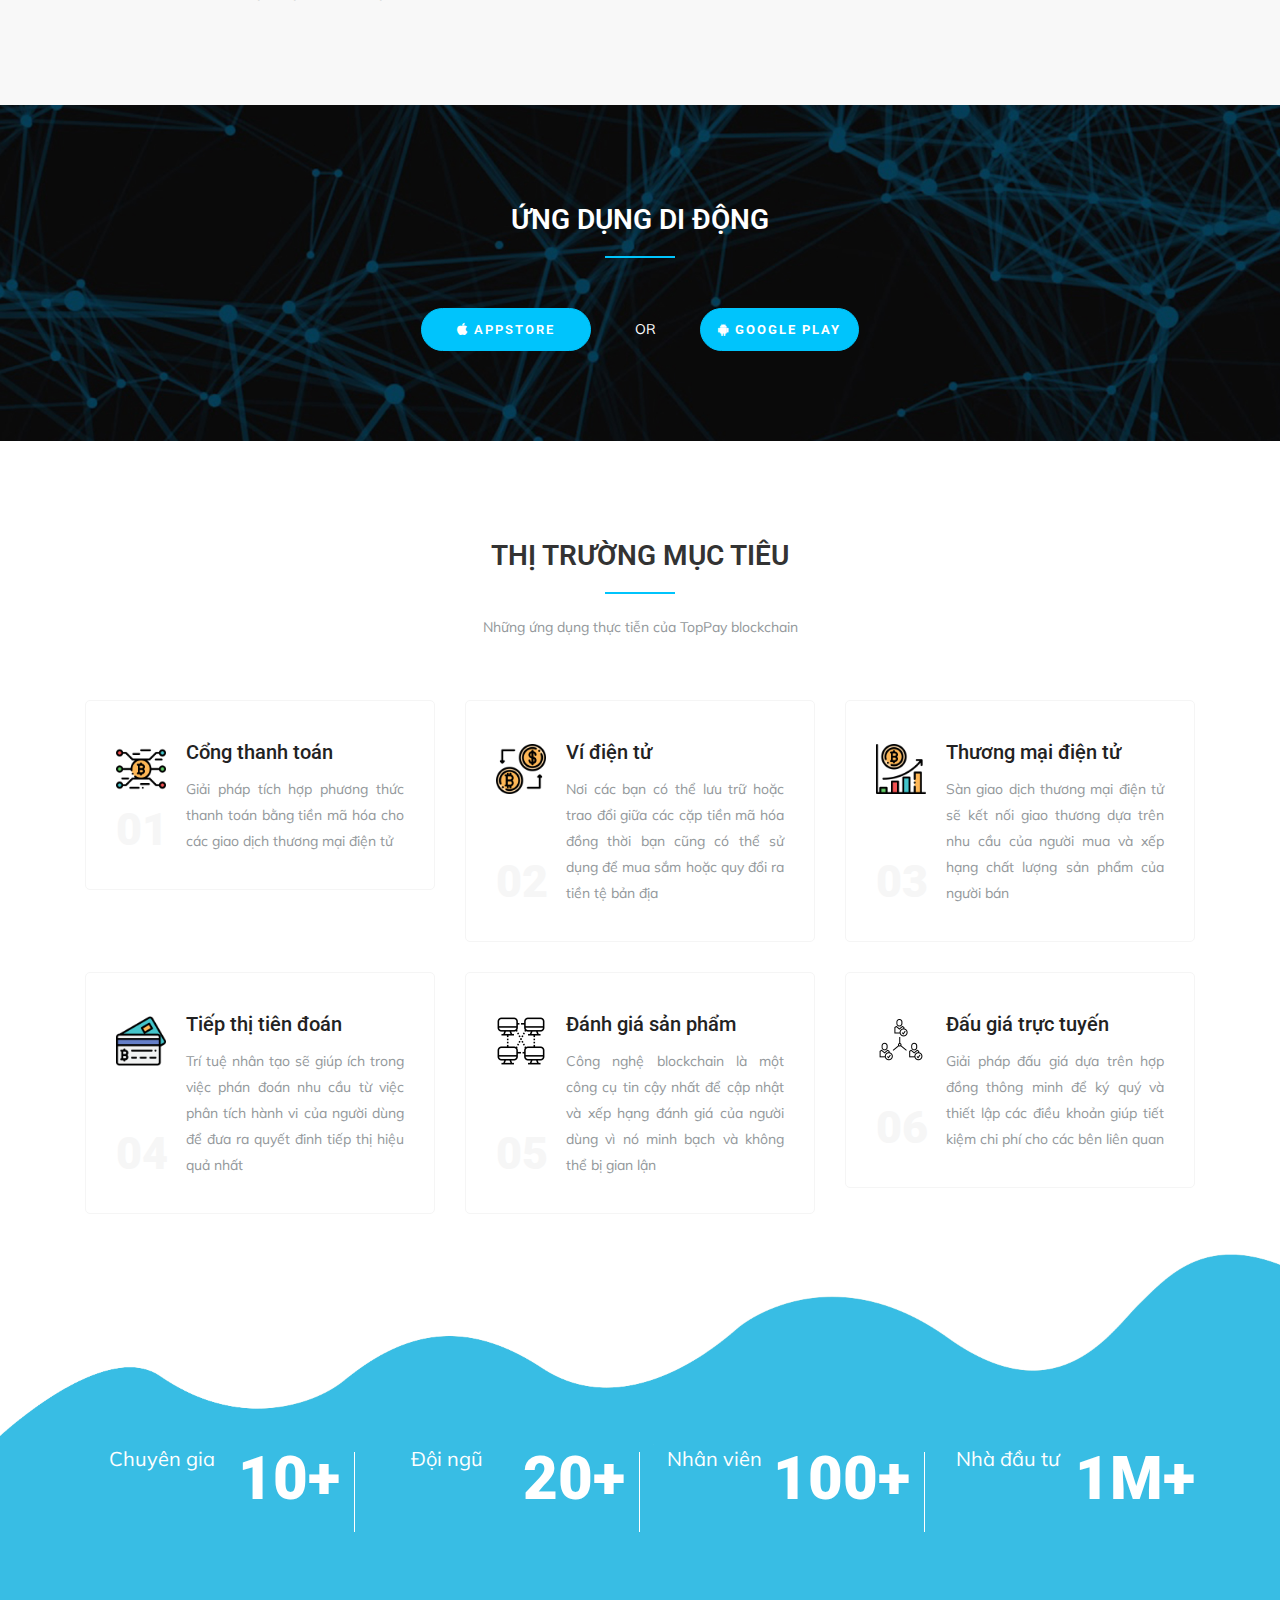
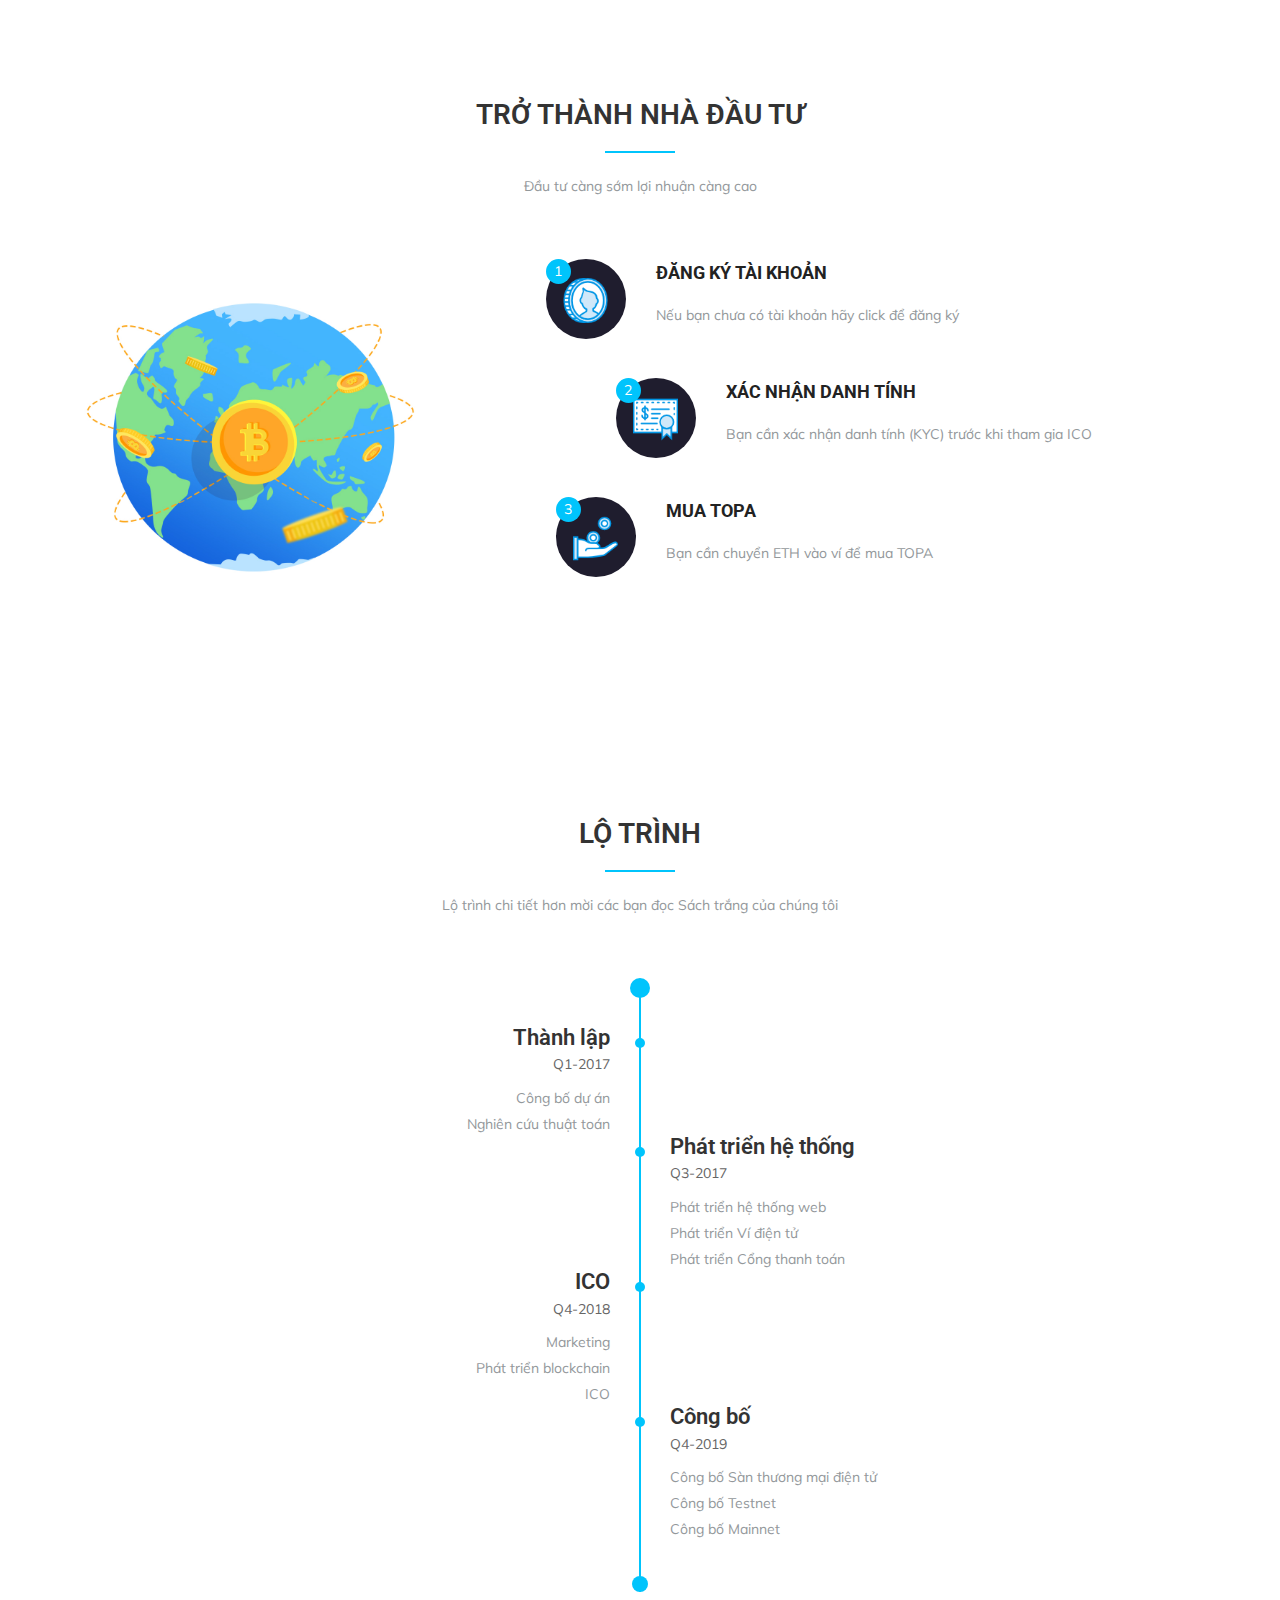
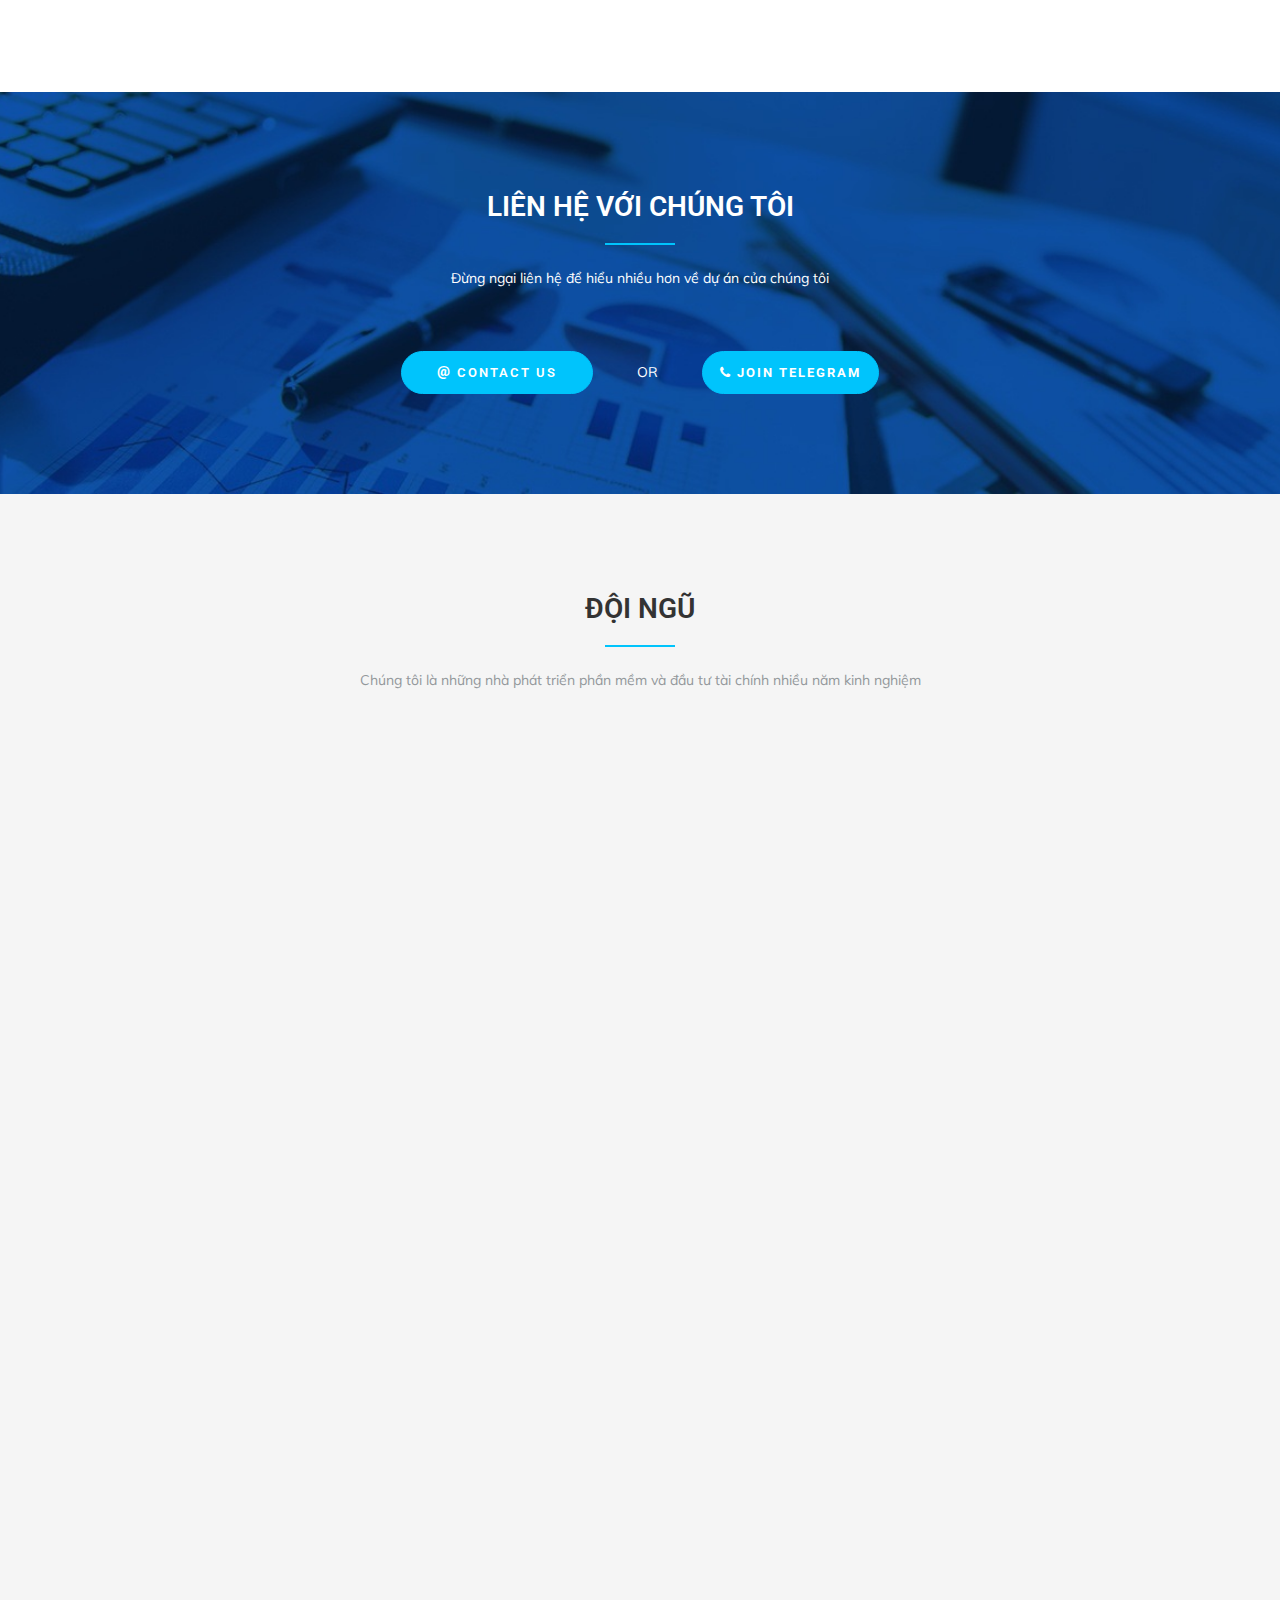
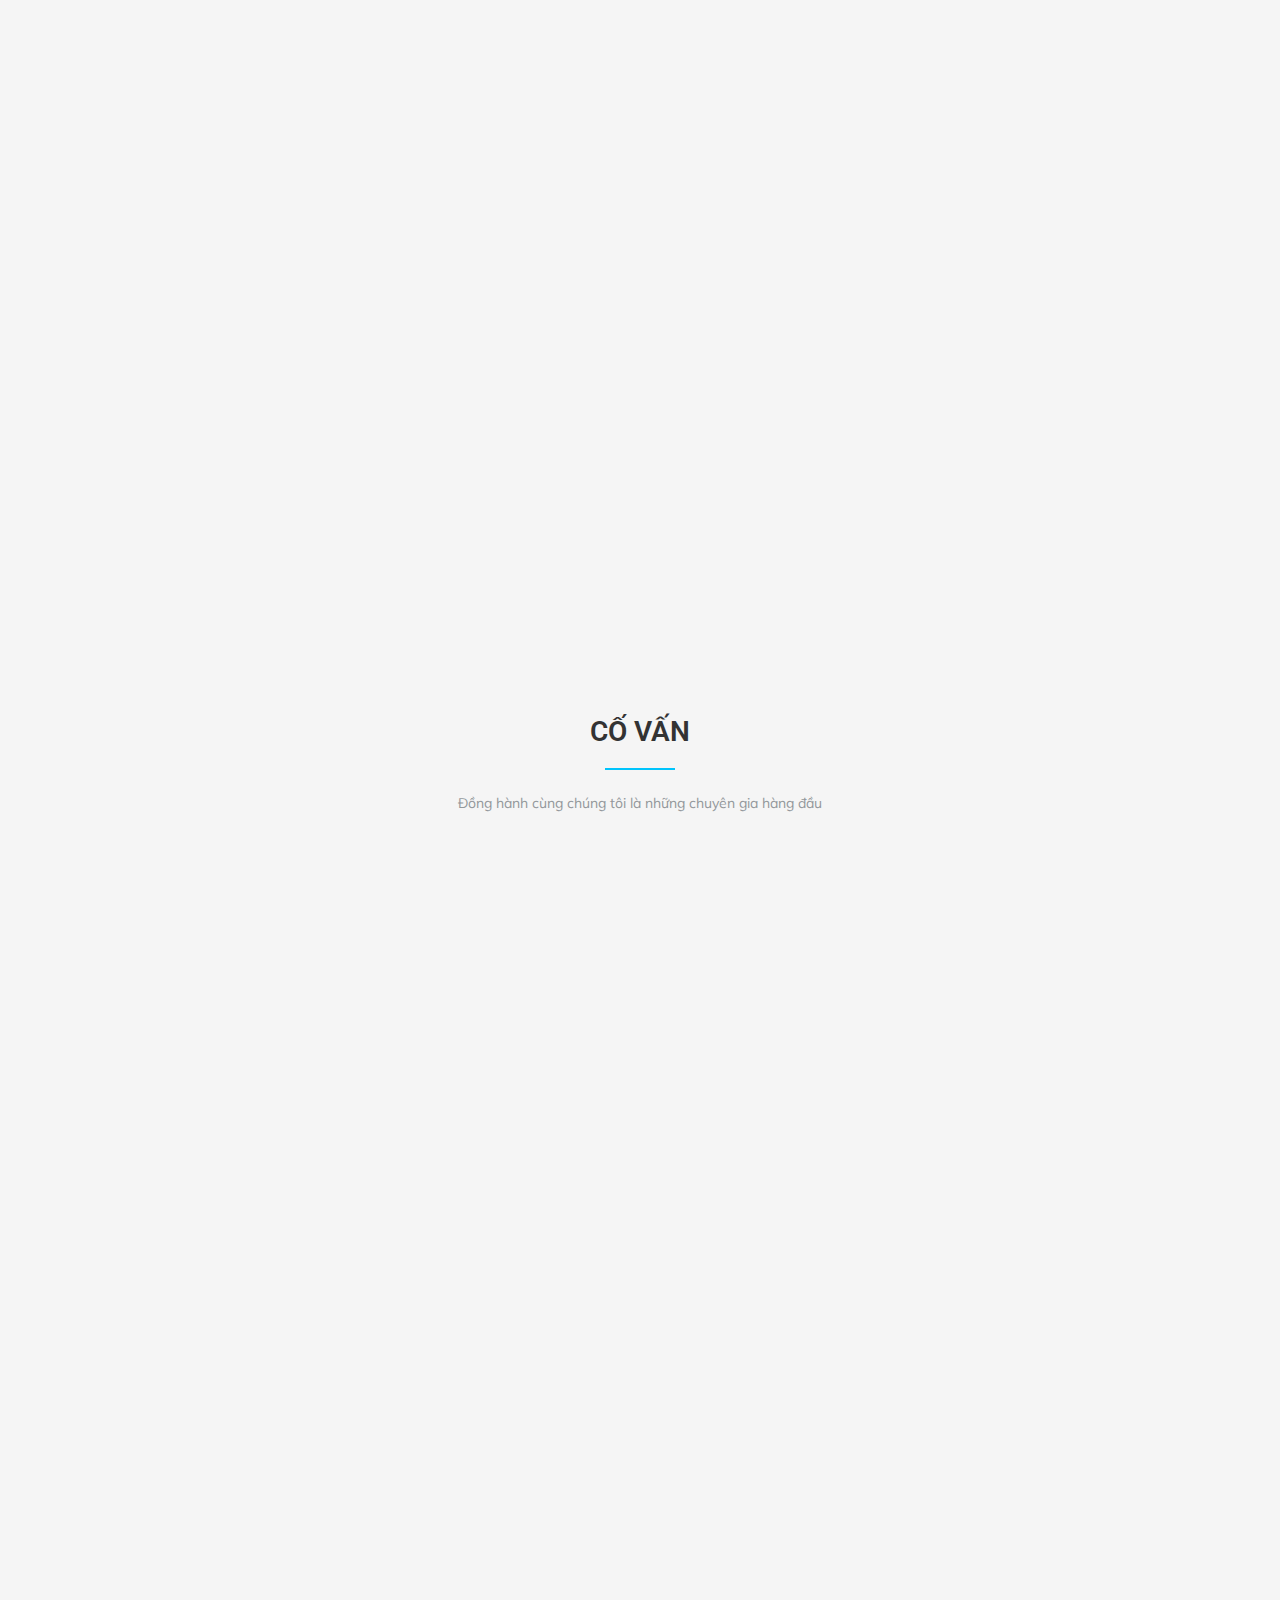
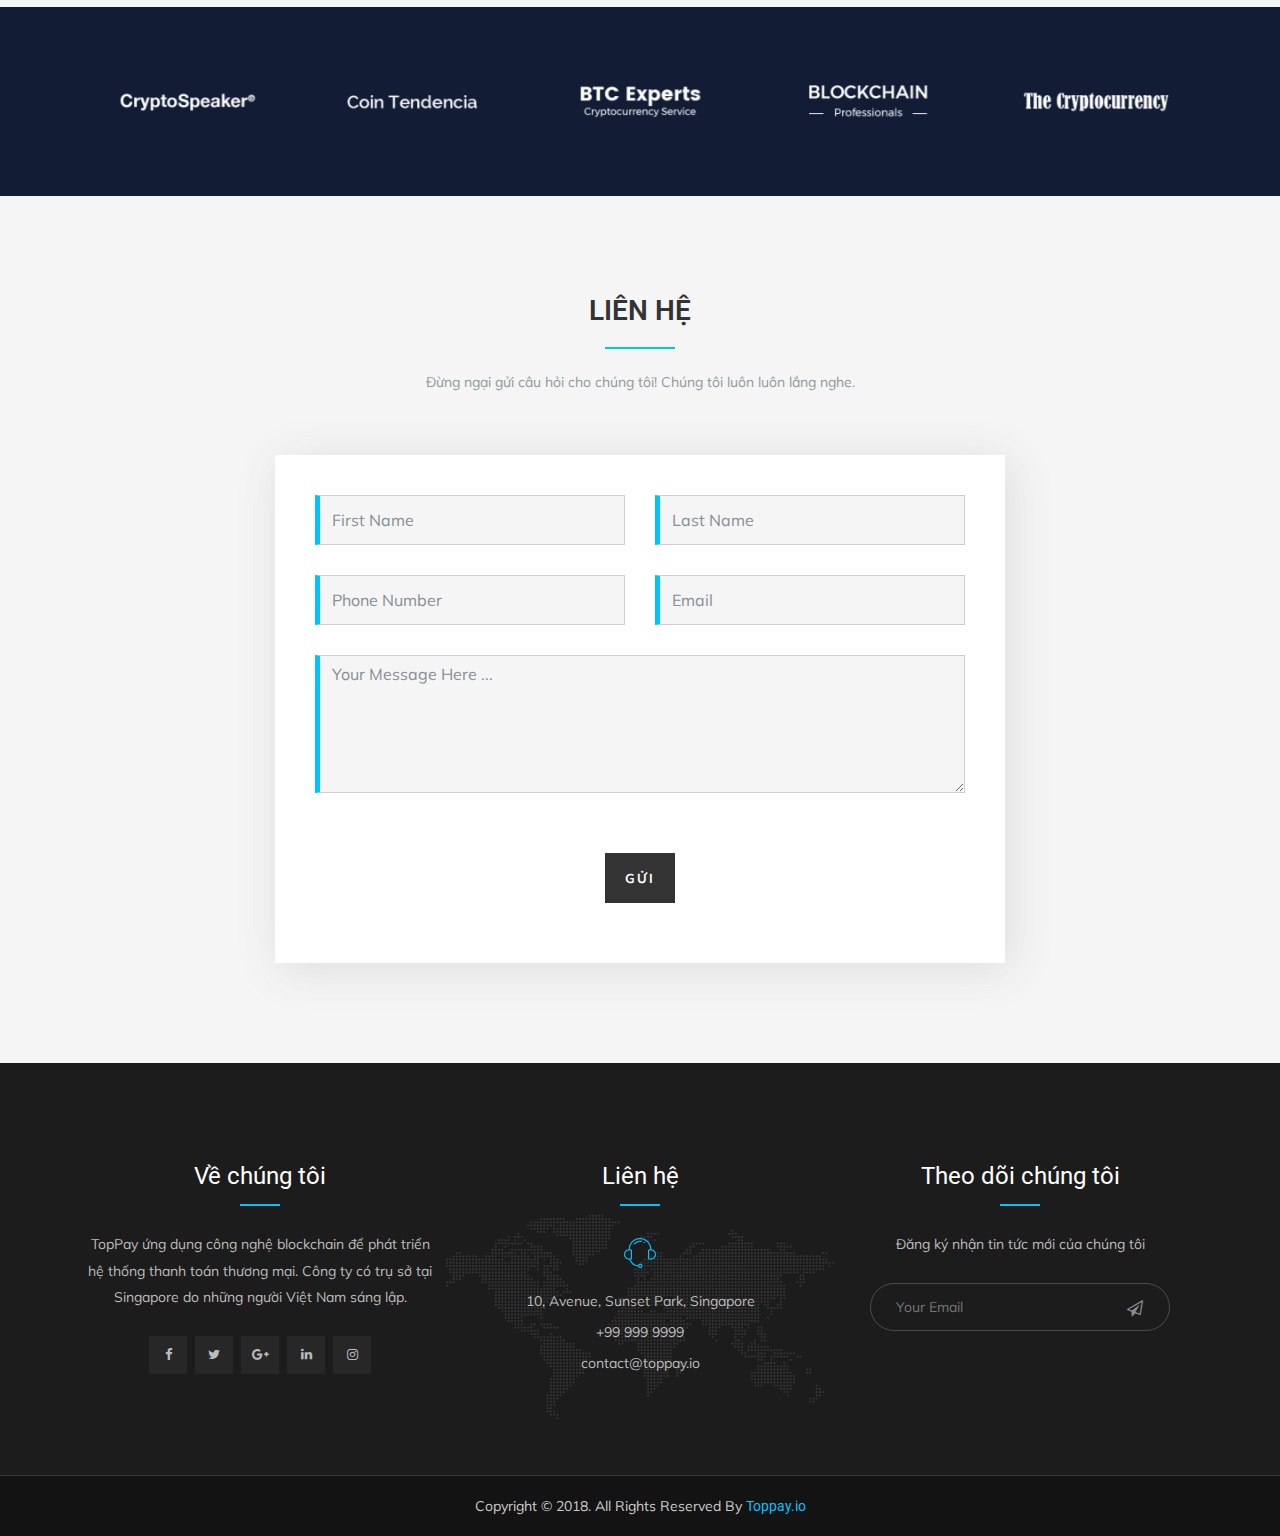
==== commit 23a4983e: "Update roapmap" ====
--- a/vi/index.html
+++ b/vi/index.html
@@ -492,7 +492,7 @@
                               <div class="inner-box">
                                   <span class="indicator">1</span>
                                   <div class="icon-box"><img src="../assets/img/icons/how1.png" alt="icon" class="img-responsive"></div>
-                                  <h3><a href="services-single.html">Đăn ký tài khoản</a></h3>
+                                  <h3><a href="services-single.html">Đăng ký tài khoản</a></h3>
                                   <div class="text">Nếu bạn chưa có tài khoản hãy click để đăng ký</div>
                               </div>
                           </div>
@@ -560,10 +560,10 @@
 
                             <div class="block block-left mt-30">
                                <h3>ICO</h3>
-                               <span>Q3-2018</span>
+                               <span>Q4-2018</span>
                                <p>Marketing</p>
+                               <p>Phát triển blockchain</p>
                                <p>ICO</p>
-                               <p>Phát triển blockchain</p>
                             </div>
 
                             <div class="block block-right mt-30">
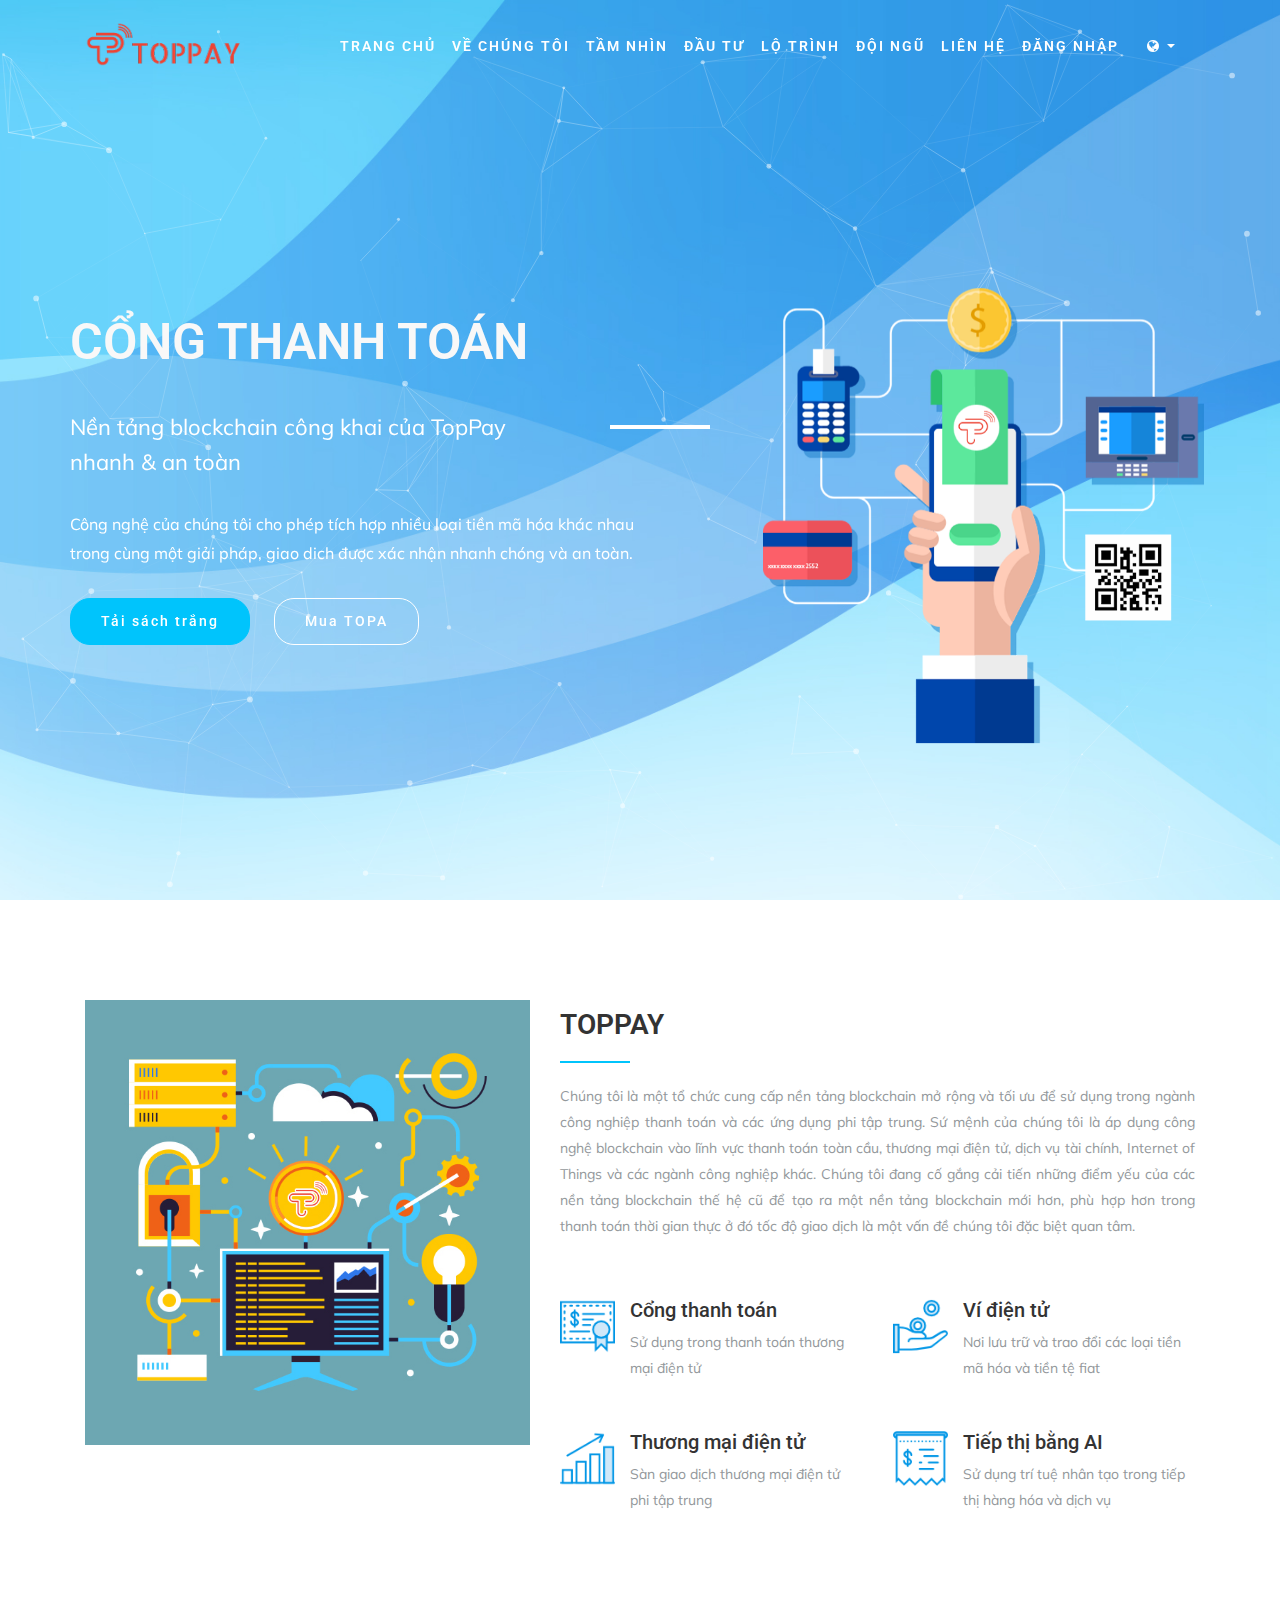
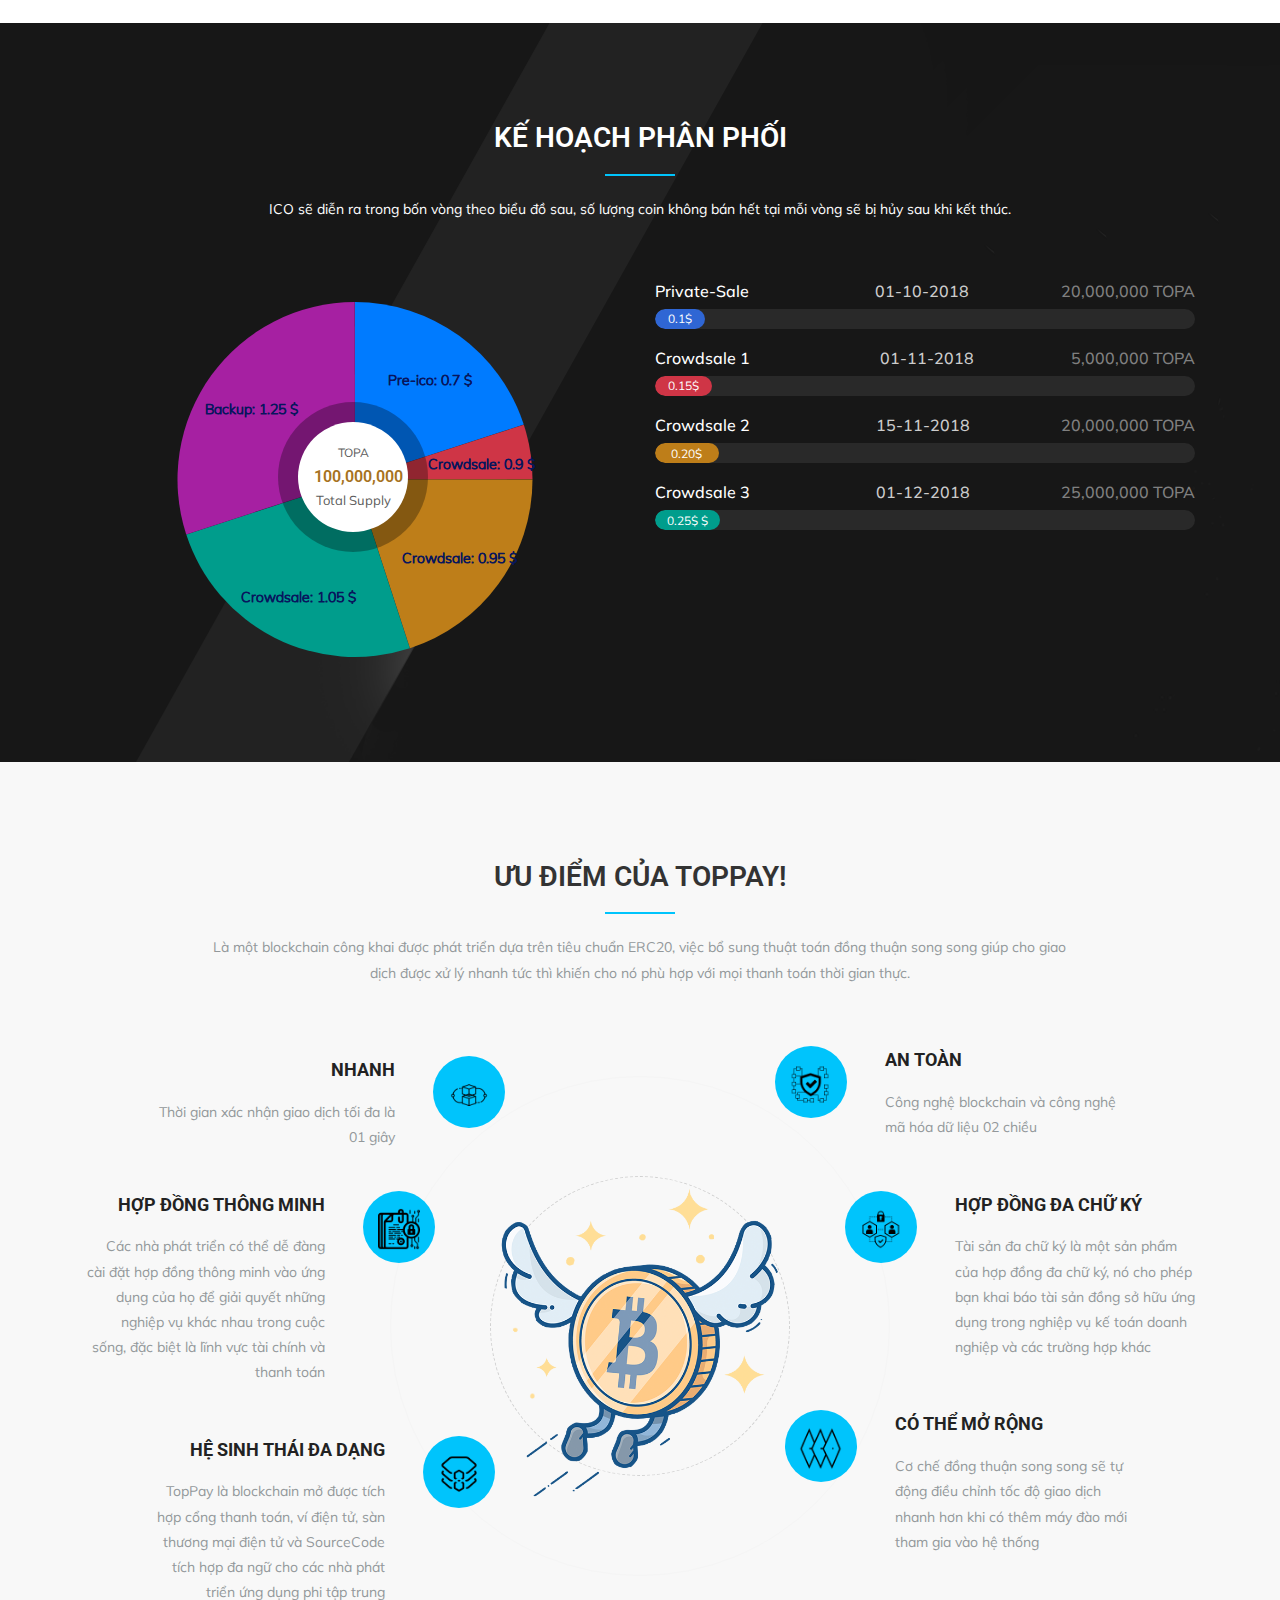
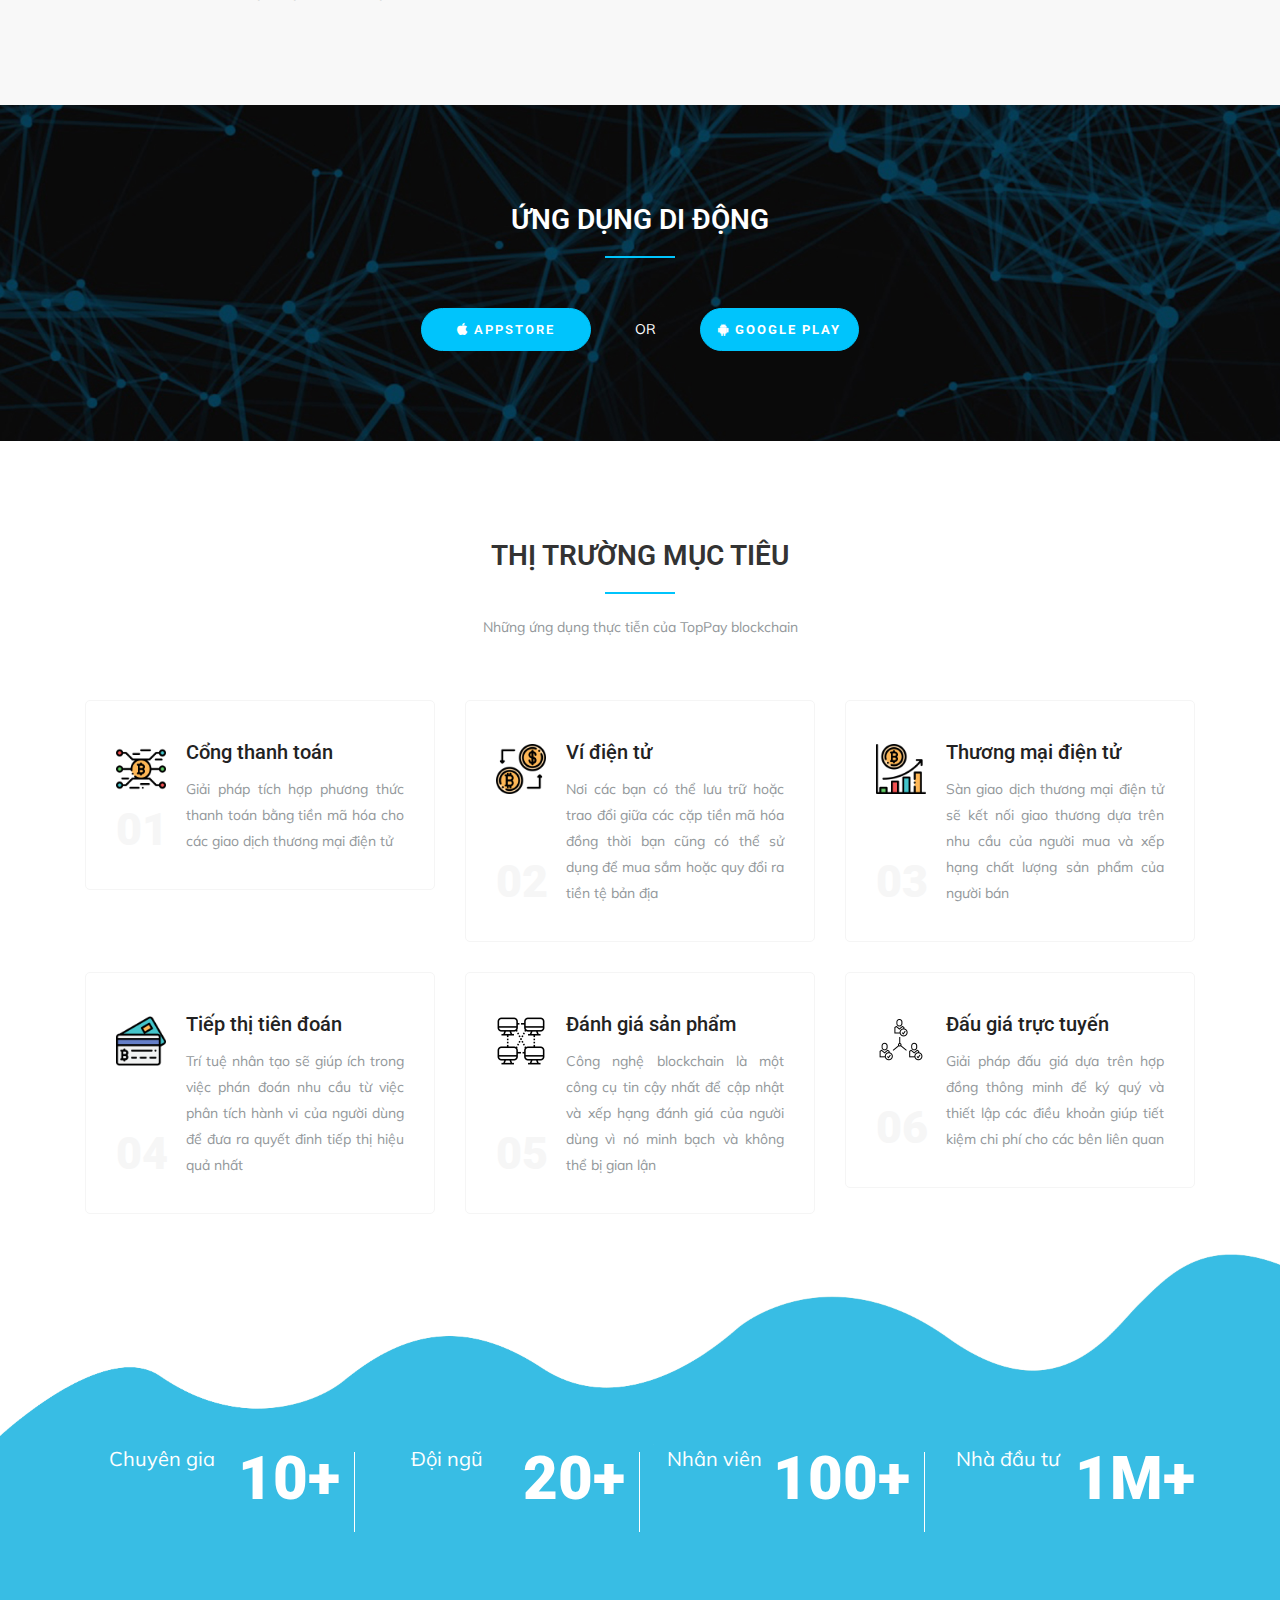
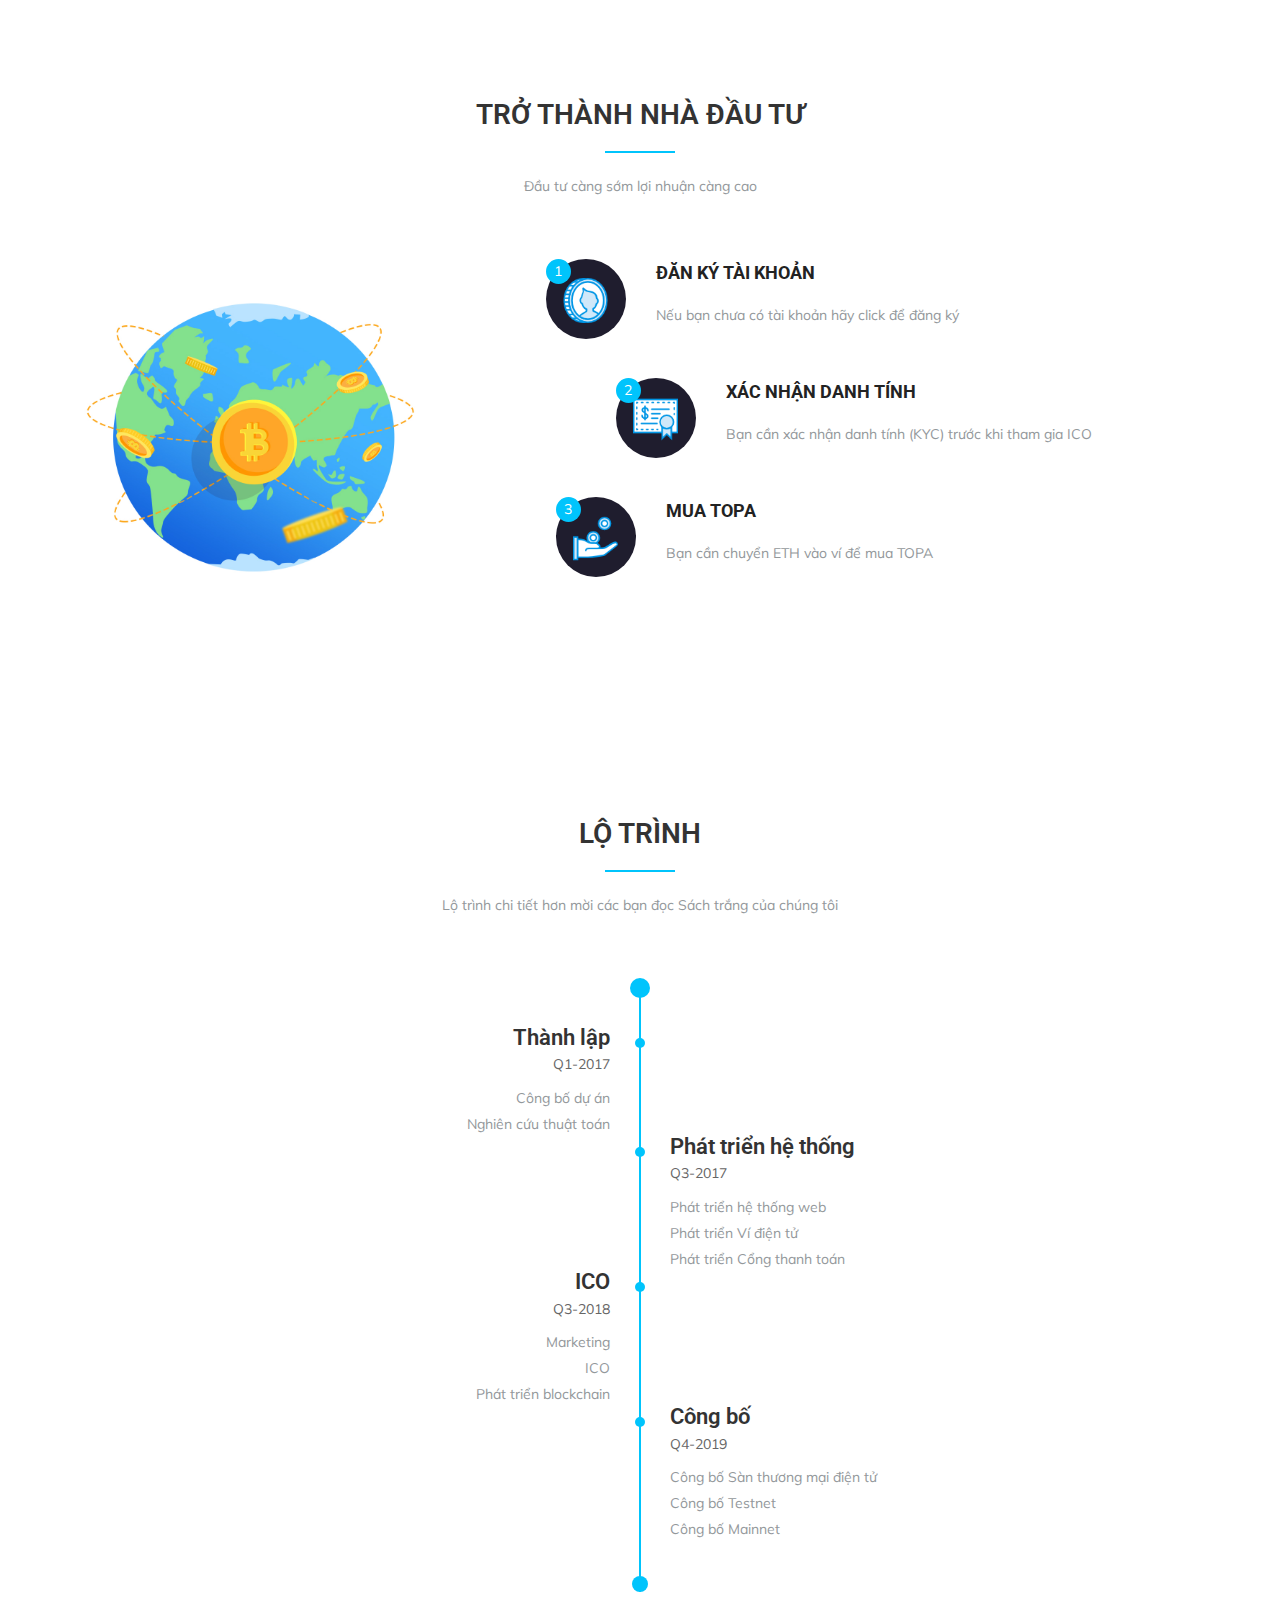
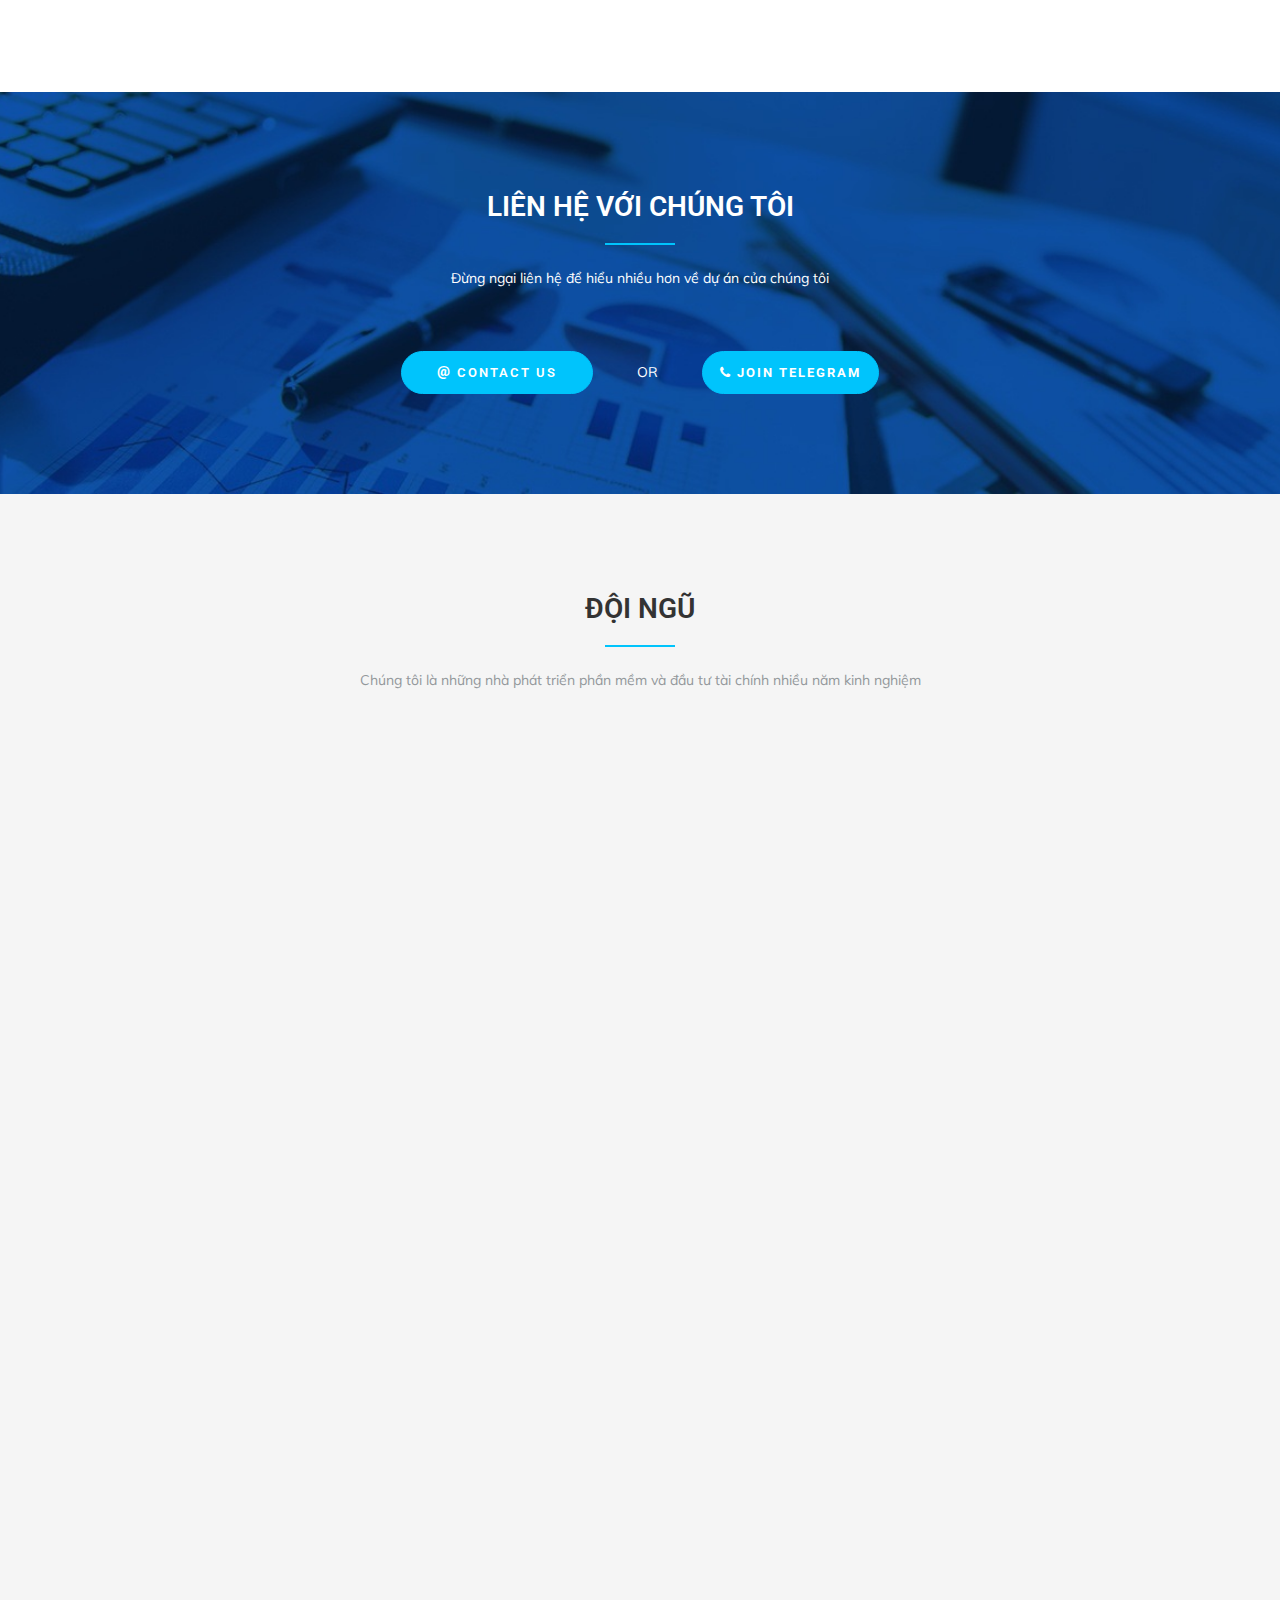
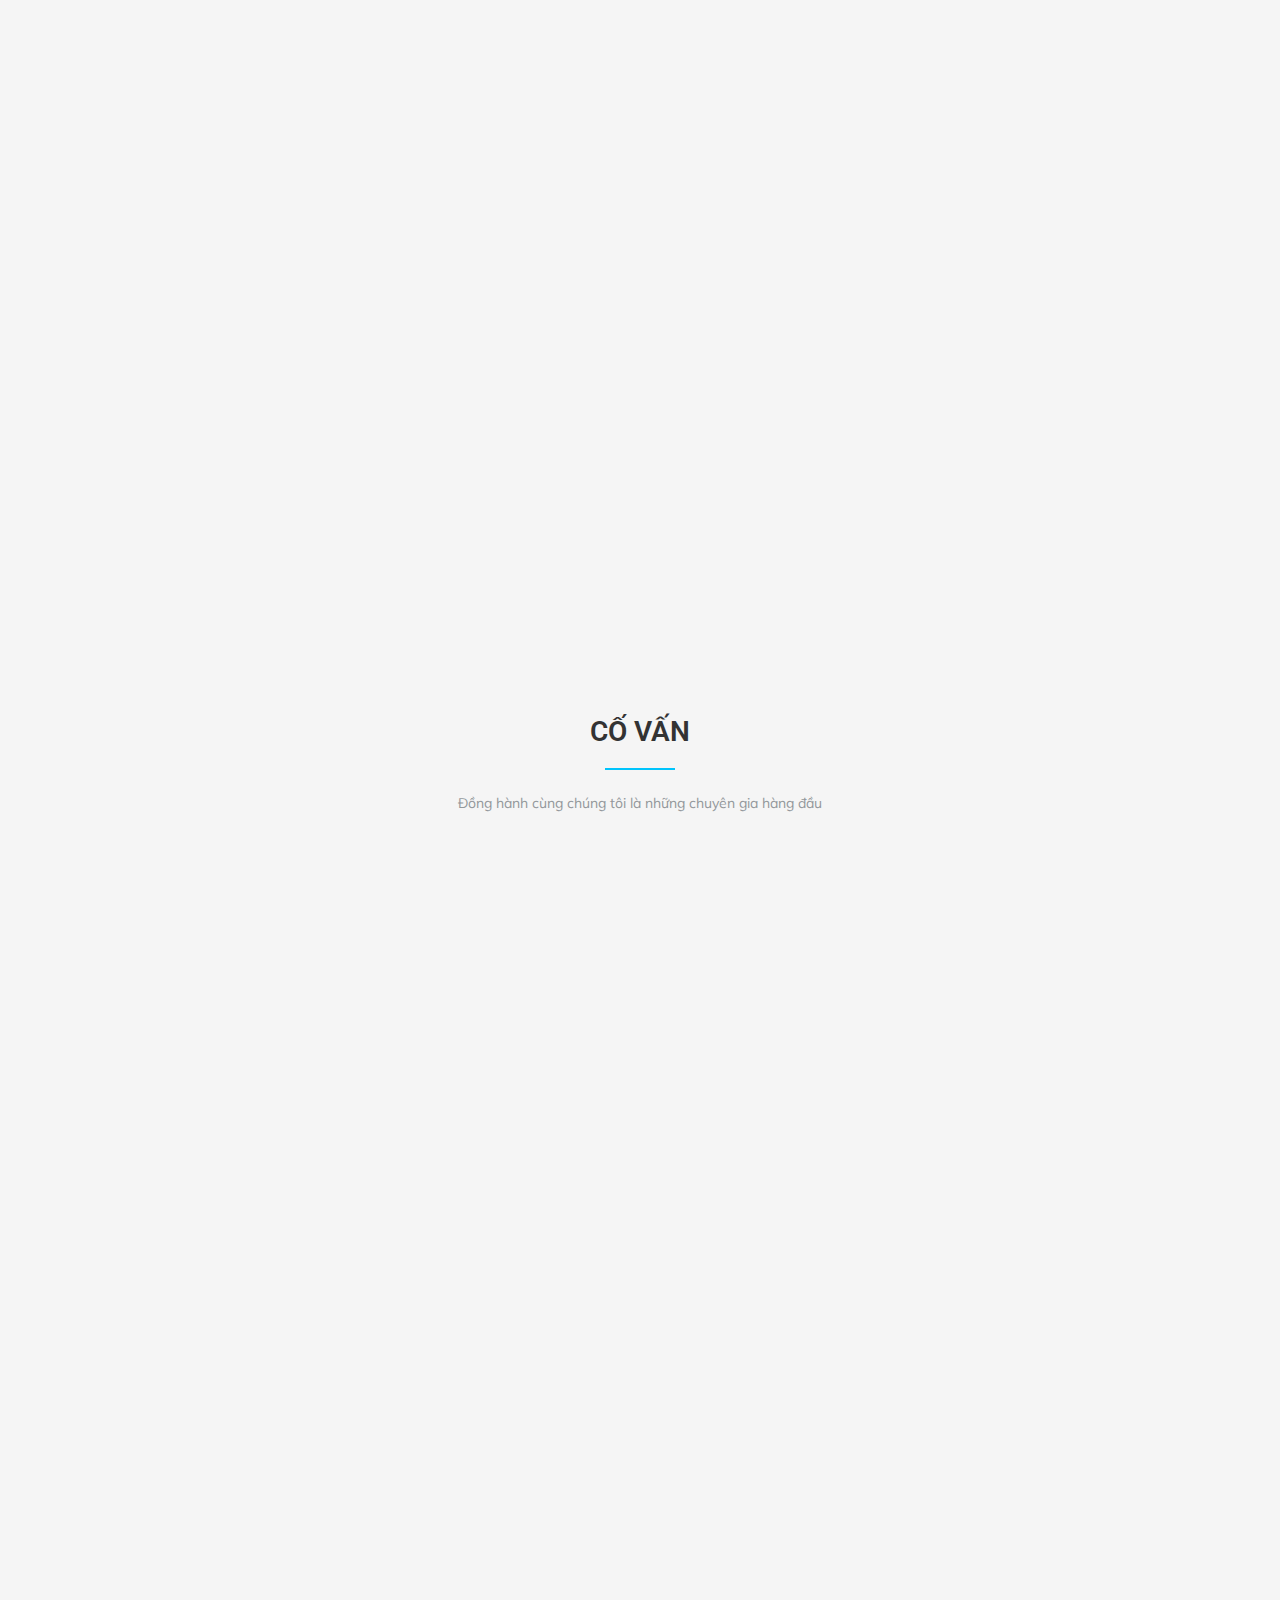
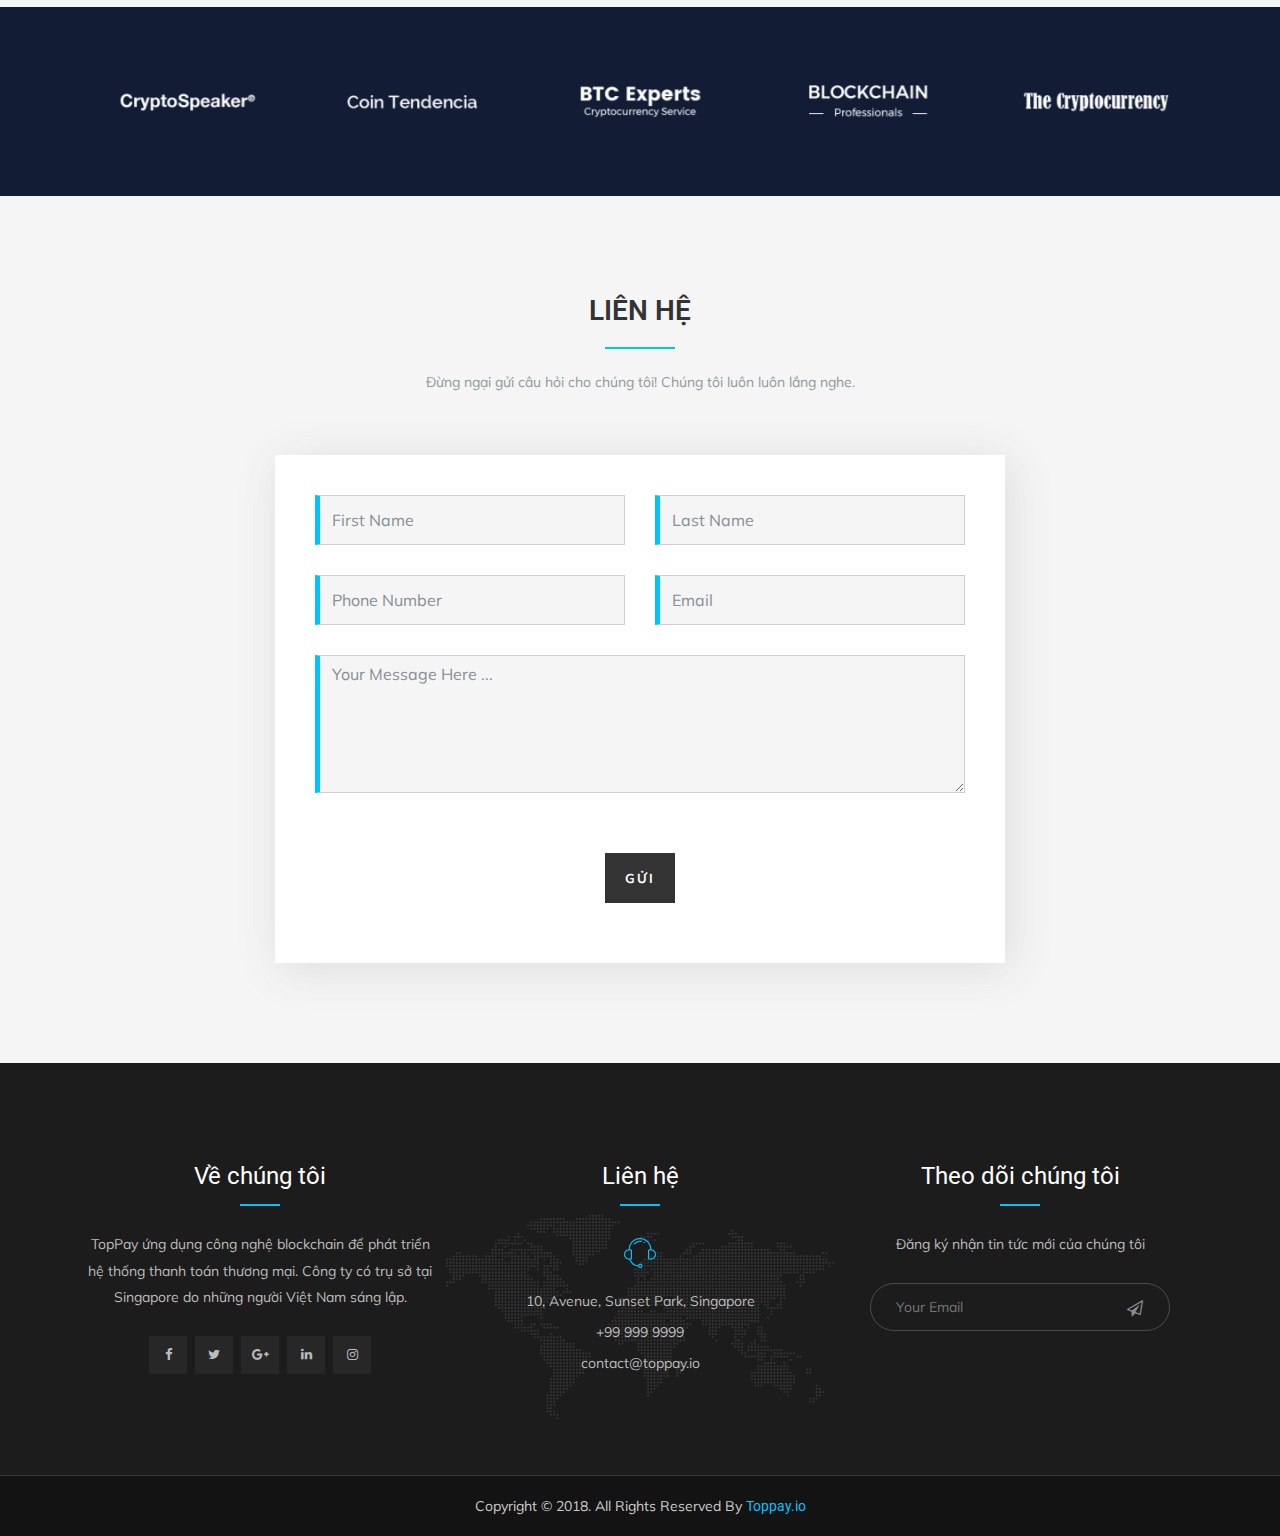
==== commit a6b55a66: "Release version 1.0 Android Mobile App" ====
--- a/vi/index.html
+++ b/vi/index.html
@@ -153,7 +153,7 @@
                         <div class="col-lg-6 col-md-6 col-sm-6 col-12">
                             <div class="single-feature">
                                 <div class="single-feature-icon">
-                                    <img class="icon" src="../assets/img/icons/payment.png" alt="">
+                                    <img class="icon" src="../assets/img/icons/icon1.png" alt="">
                                 </div>
                                 <div class="single-feature-text">
                                     <h5>Cổng thanh toán</h5>
@@ -162,7 +162,7 @@
                             </div>
                             <div class="single-feature">
                                 <div class="single-feature-icon">
-                                    <img class="icon" src="../assets/img/icons/ecommerce.png" alt="">
+                                    <img class="icon" src="../assets/img/icons/icon3.png" alt="">
                                 </div>
                                 <div class="single-feature-text">
                                     <h5>Thương mại điện tử</h5>
@@ -173,7 +173,7 @@
                         <div class="col-lg-6 col-md-6 col-sm-6 col-12">
                             <div class="single-feature">
                                 <div class="single-feature-icon">
-                                    <img class="icon" src="../assets/img/icons/wallet.png" alt="">
+                                    <img class="icon" src="../assets/img/icons/icon2.png" alt="">
                                 </div>
                                 <div class="single-feature-text">
                                     <h5>Ví điện tử</h5>
@@ -183,7 +183,7 @@
                             </div>
                             <div class="single-feature">
                                 <div class="single-feature-icon">
-                                    <img class="icon" src="../assets/img/icons/AI.png" alt="">
+                                    <img class="icon" src="../assets/img/icons/icon4.png" alt="">
                                 </div>
                                 <div class="single-feature-text">
                                     <h5>Tiếp thị bằng AI</h5>
@@ -267,7 +267,7 @@
 
             <div class="outer">
                 <!--Logo-->
-                <div class="inner-circle"><a href="#"><img class="phone" src="../assets/img/rocke.png" alt="image"></a></div>
+                <div class="inner-circle"><a href="#"><img class="phone" src="../assets/img/btc-item.png" alt="image"></a></div>
               
                 <div class="row clearfix">
                   <!--Left Column-->
@@ -357,7 +357,7 @@
                     <div class="boucher-order">
                         <a href="#" class="js-scroll-trigger btn-order"><i class="fa fa-apple"></i>Appstore</a>
                         <span>OR</span>
-                        <a href="#" class="btn-call"><i class="fa fa-android"></i>Google Play</a>
+                        <a href="https://toppay.io/assets/apps/toppay-io.apk" class="btn-call"><i class="fa fa-android"></i>Google Play</a>
                     </div>
                 </div>
             </div>
@@ -492,7 +492,7 @@
                               <div class="inner-box">
                                   <span class="indicator">1</span>
                                   <div class="icon-box"><img src="../assets/img/icons/how1.png" alt="icon" class="img-responsive"></div>
-                                  <h3><a href="services-single.html">Đăng ký tài khoản</a></h3>
+                                  <h3><a href="services-single.html">Đăn ký tài khoản</a></h3>
                                   <div class="text">Nếu bạn chưa có tài khoản hãy click để đăng ký</div>
                               </div>
                           </div>
@@ -560,10 +560,10 @@
 
                             <div class="block block-left mt-30">
                                <h3>ICO</h3>
-                               <span>Q4-2018</span>
+                               <span>Q3-2018</span>
                                <p>Marketing</p>
+                               <p>ICO</p>
                                <p>Phát triển blockchain</p>
-                               <p>ICO</p>
                             </div>
 
                             <div class="block block-right mt-30">
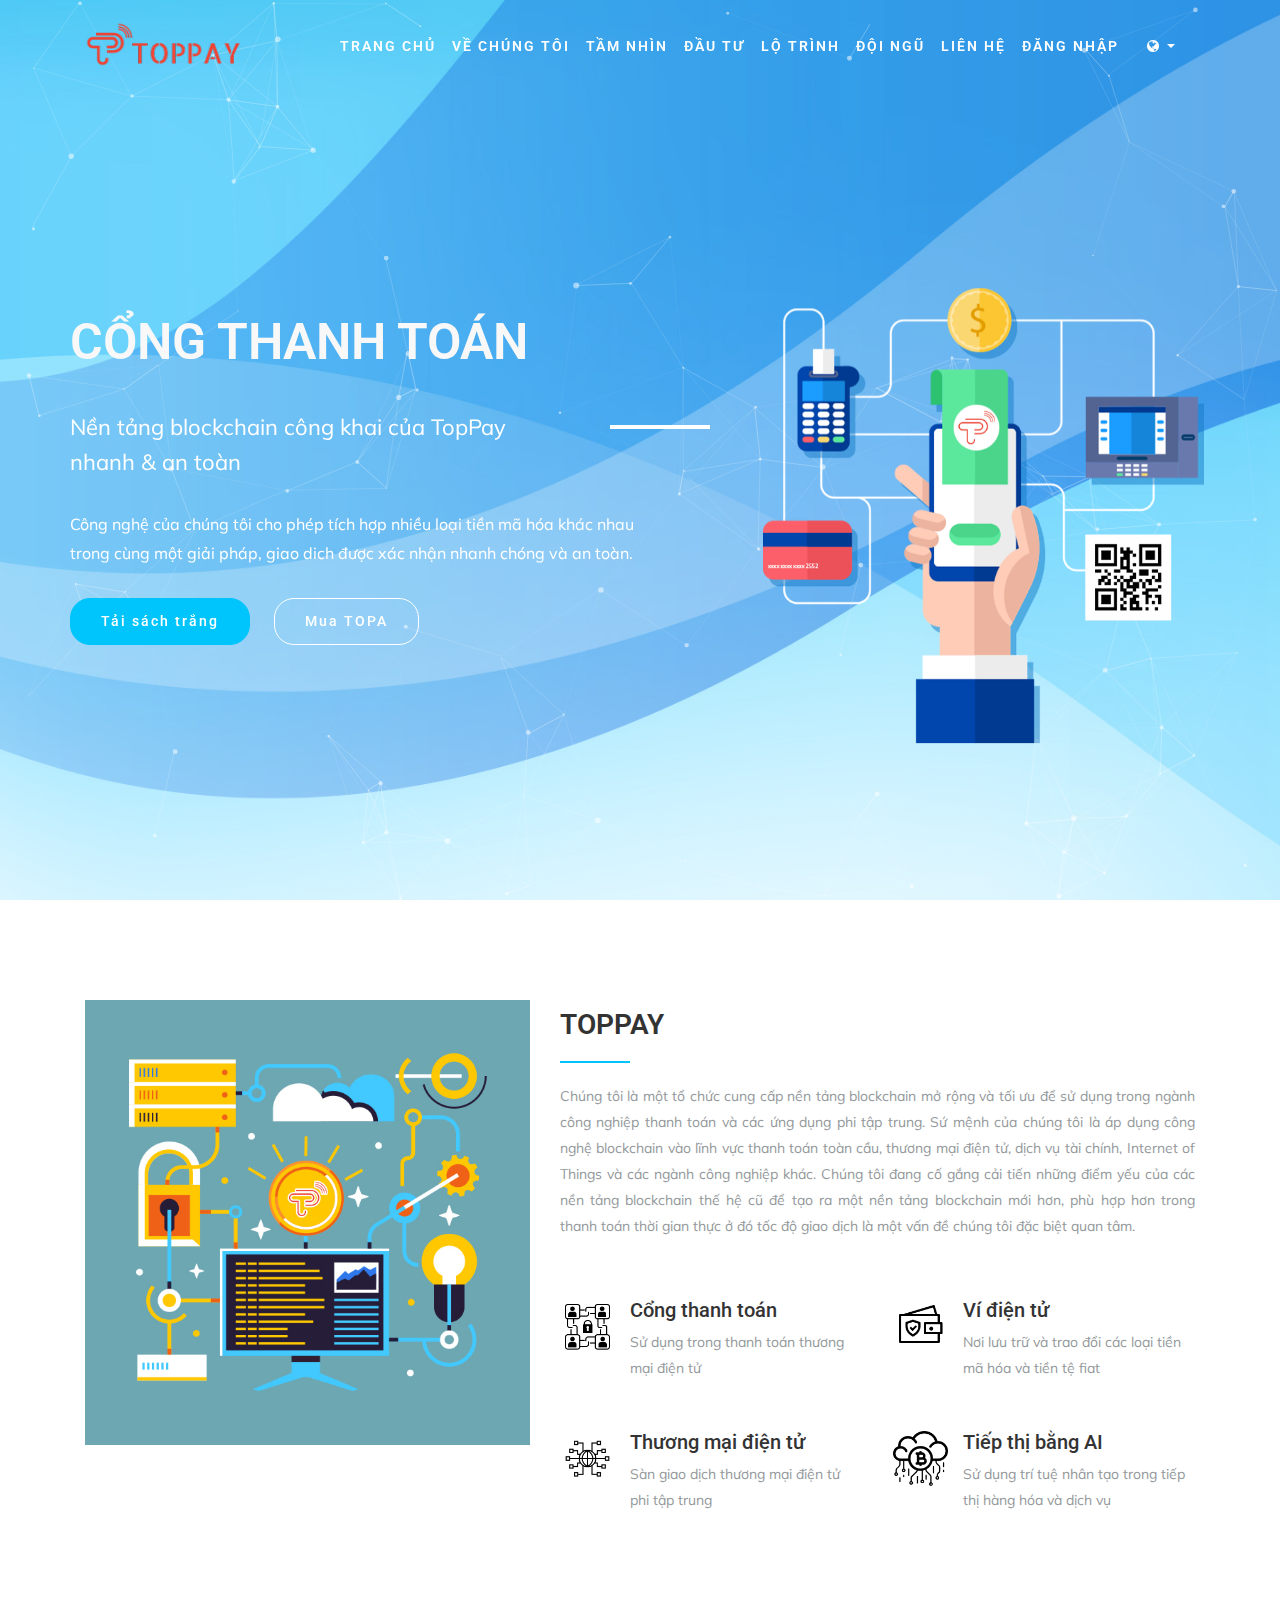
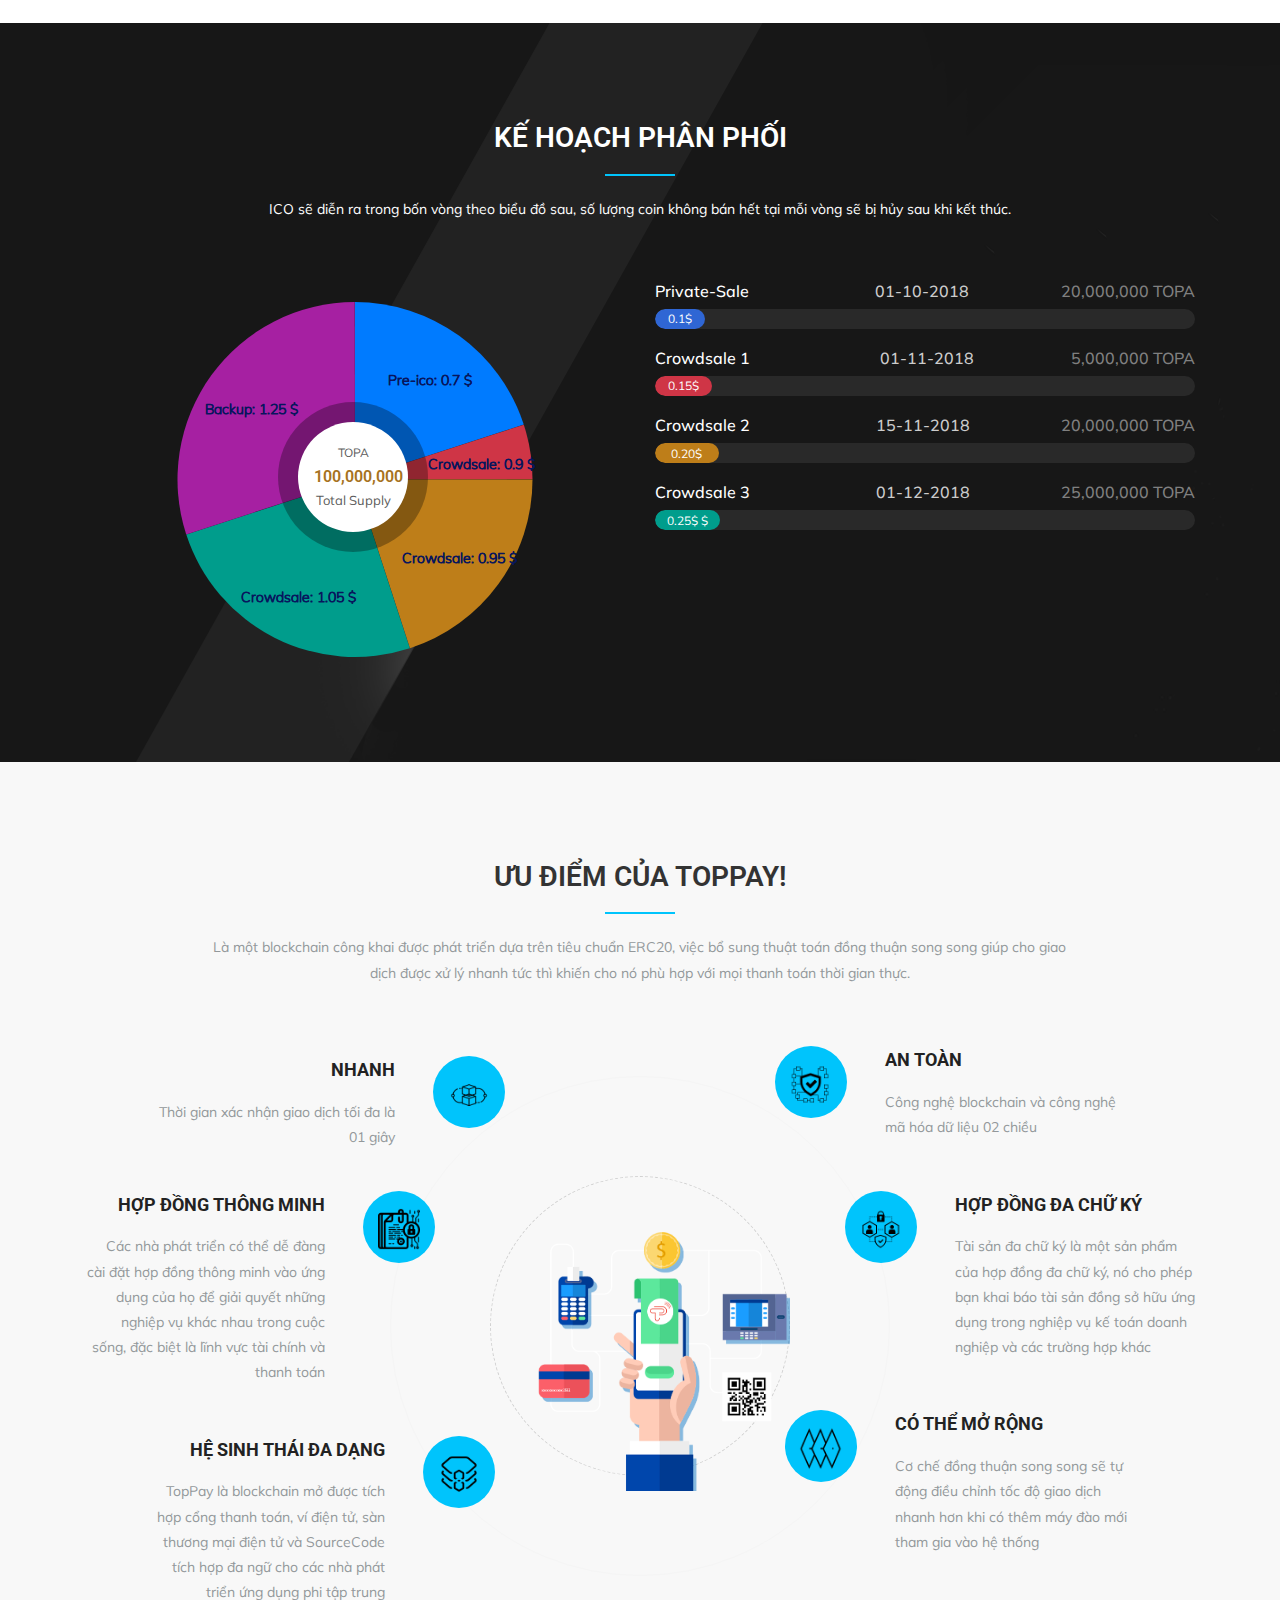
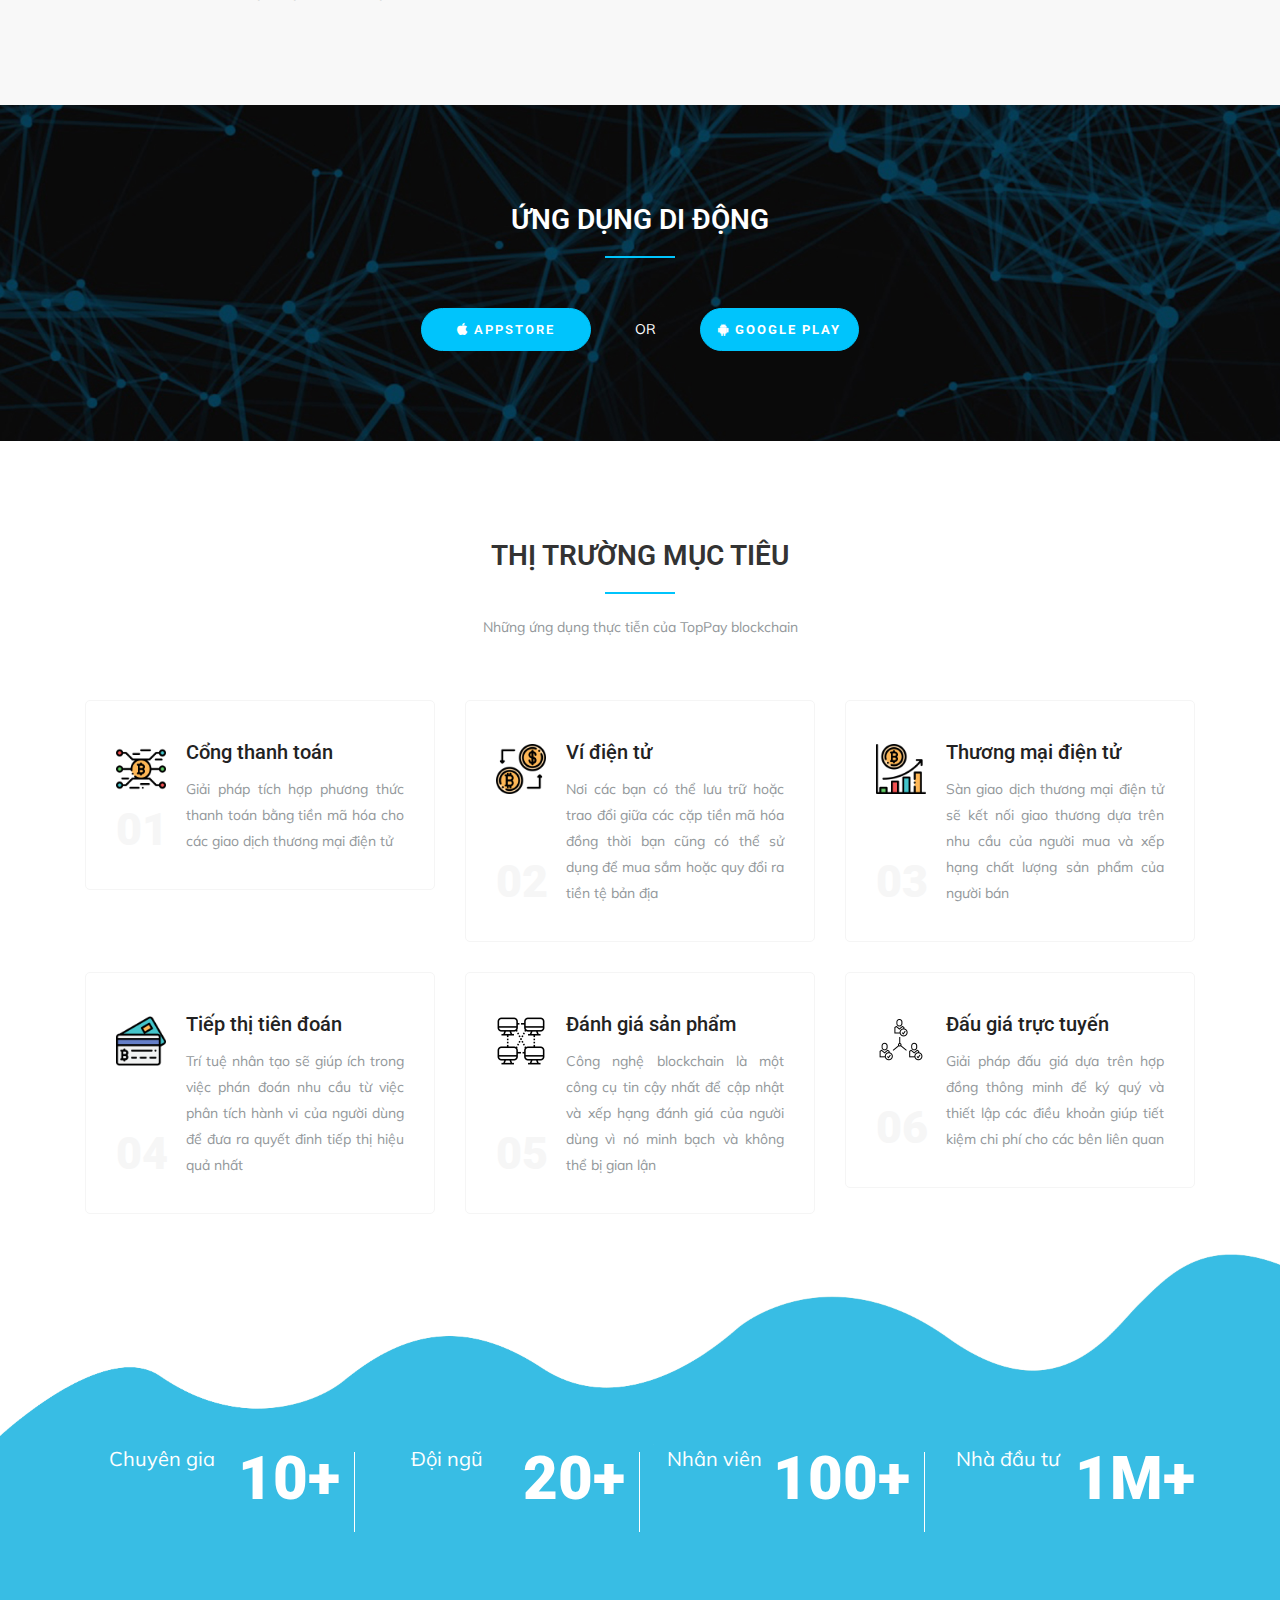
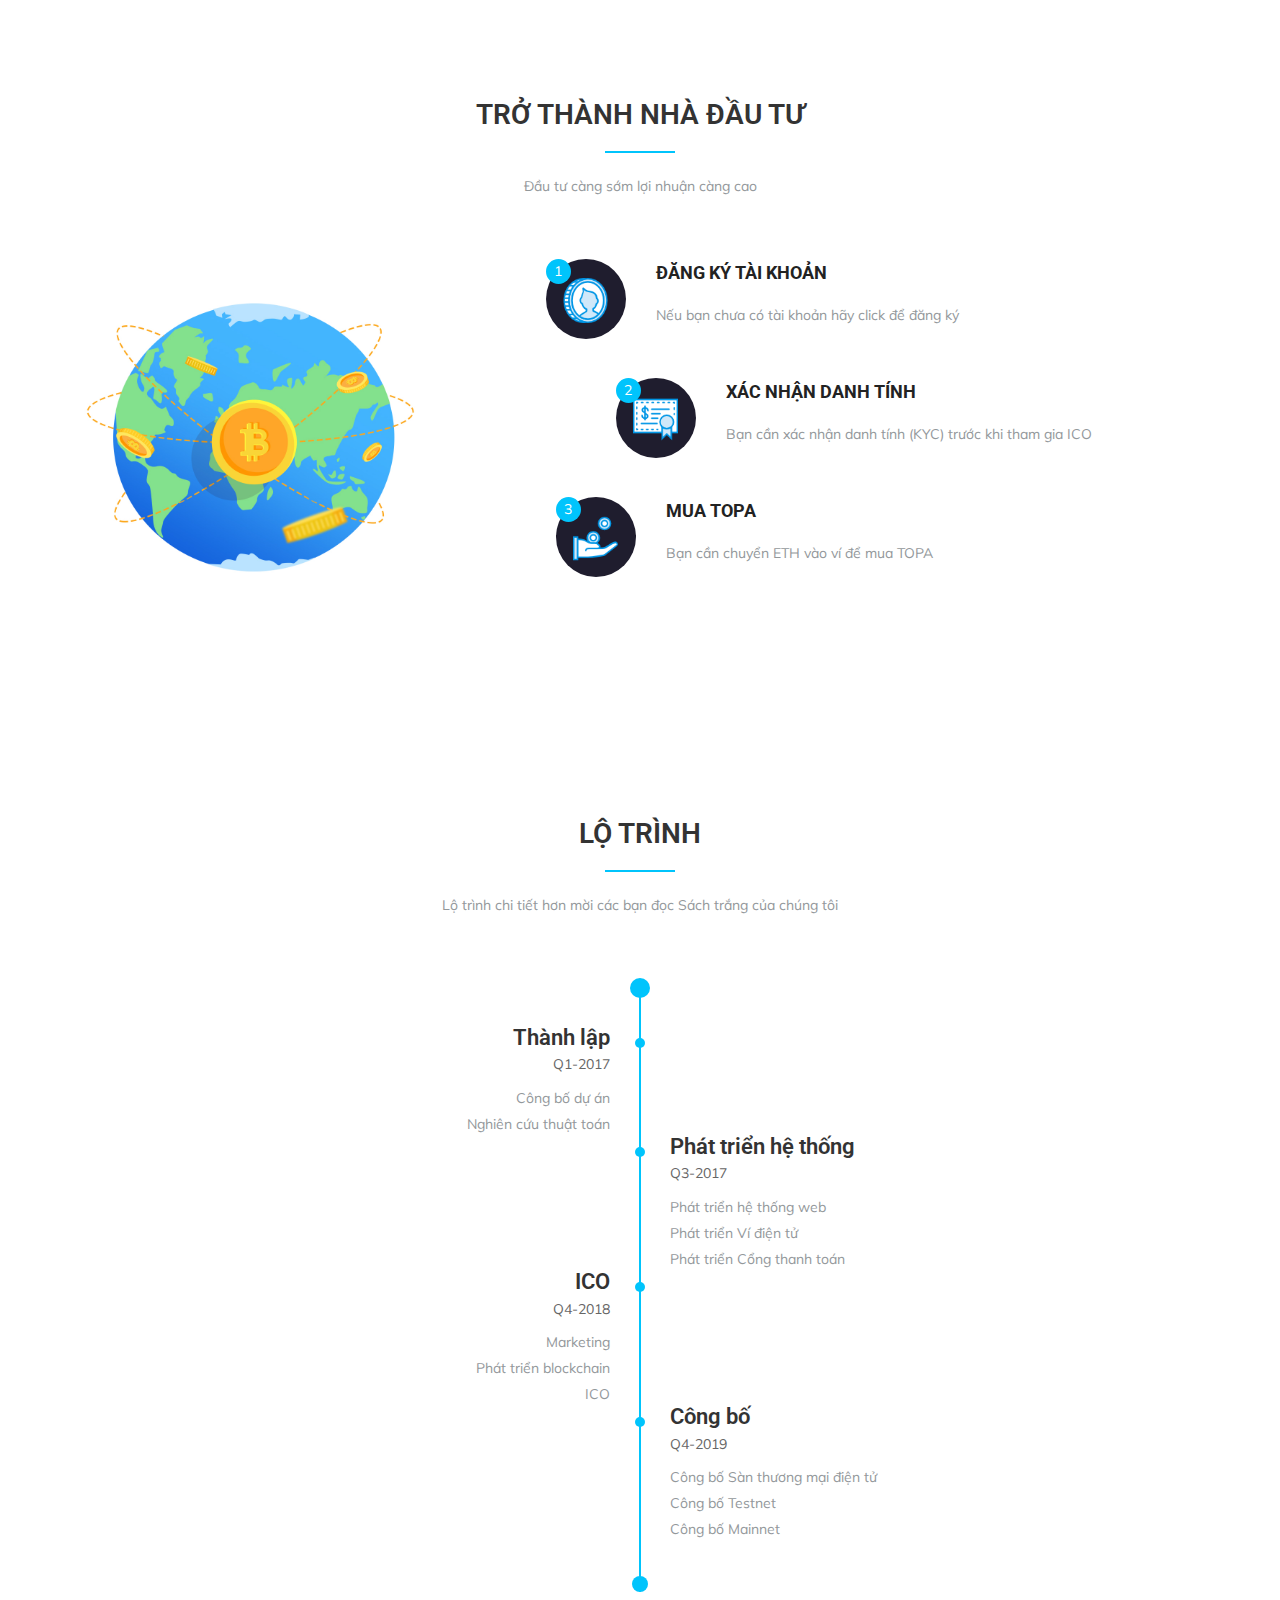
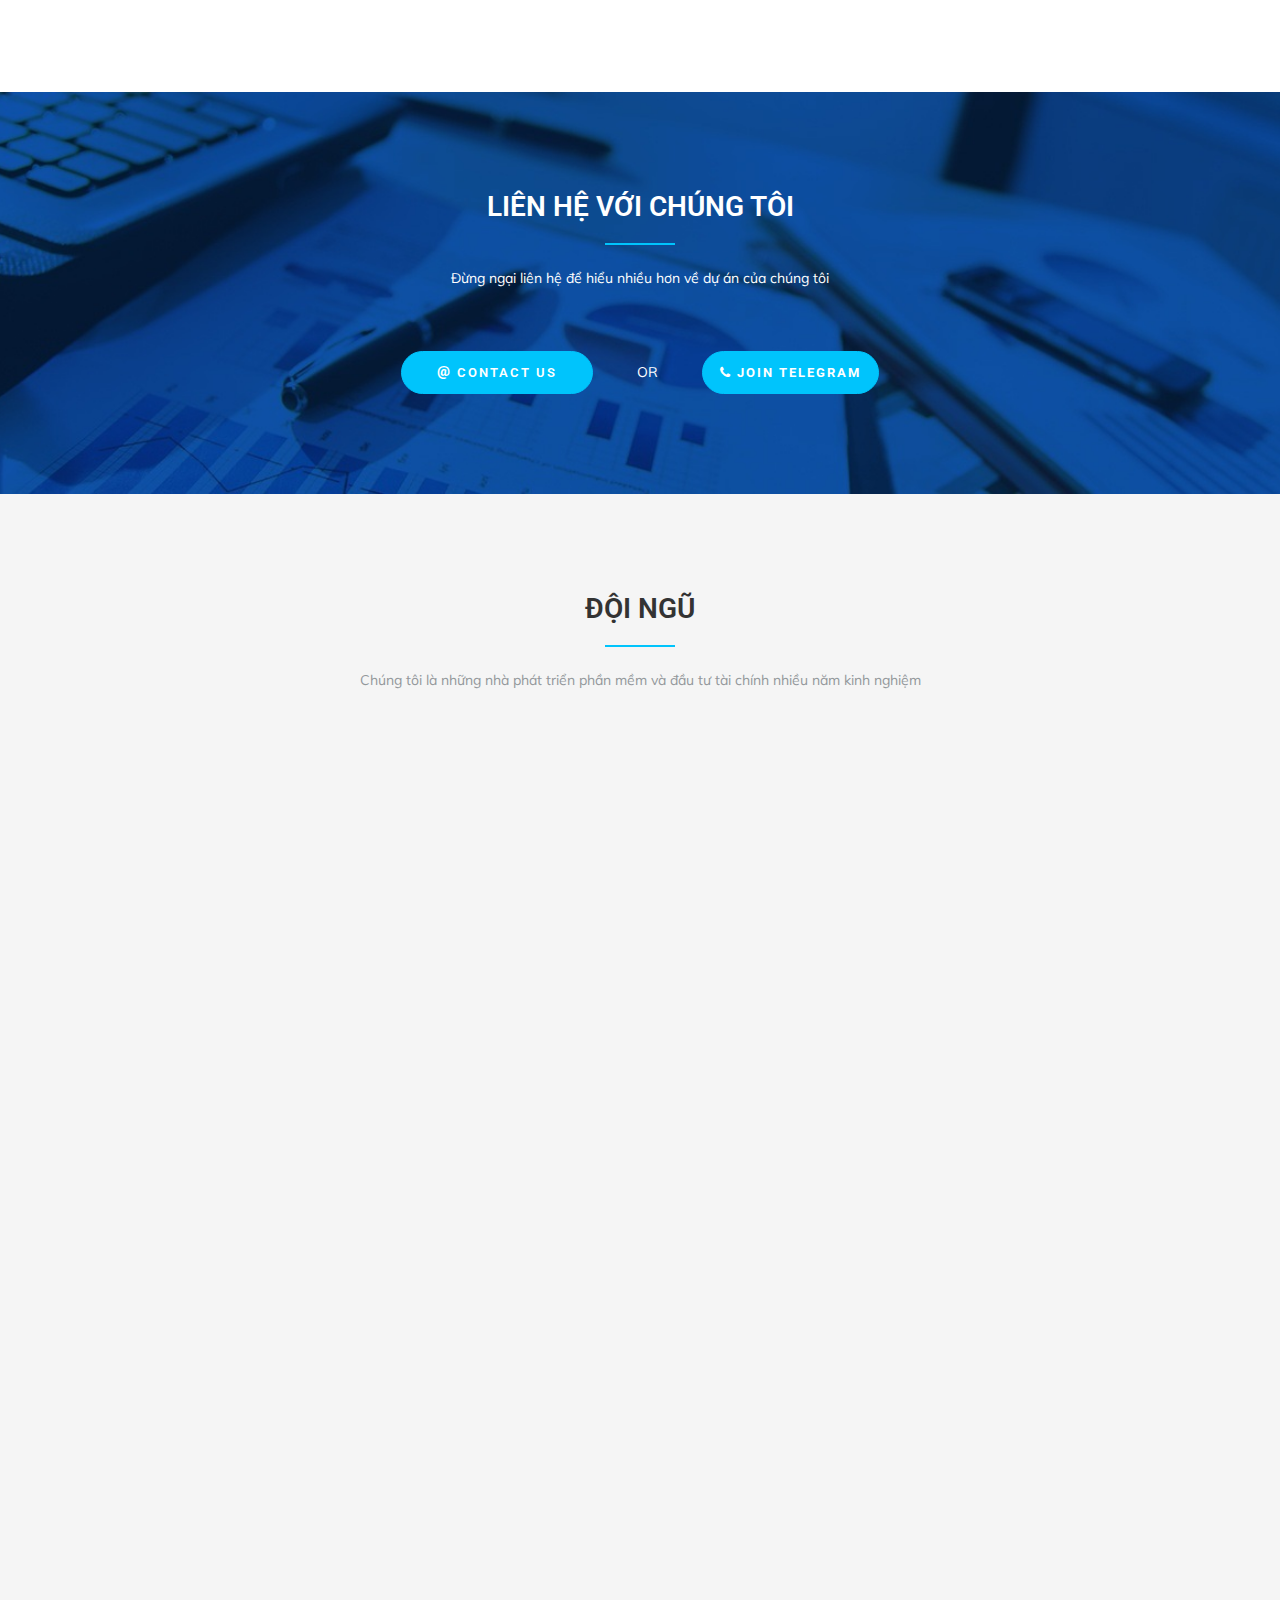
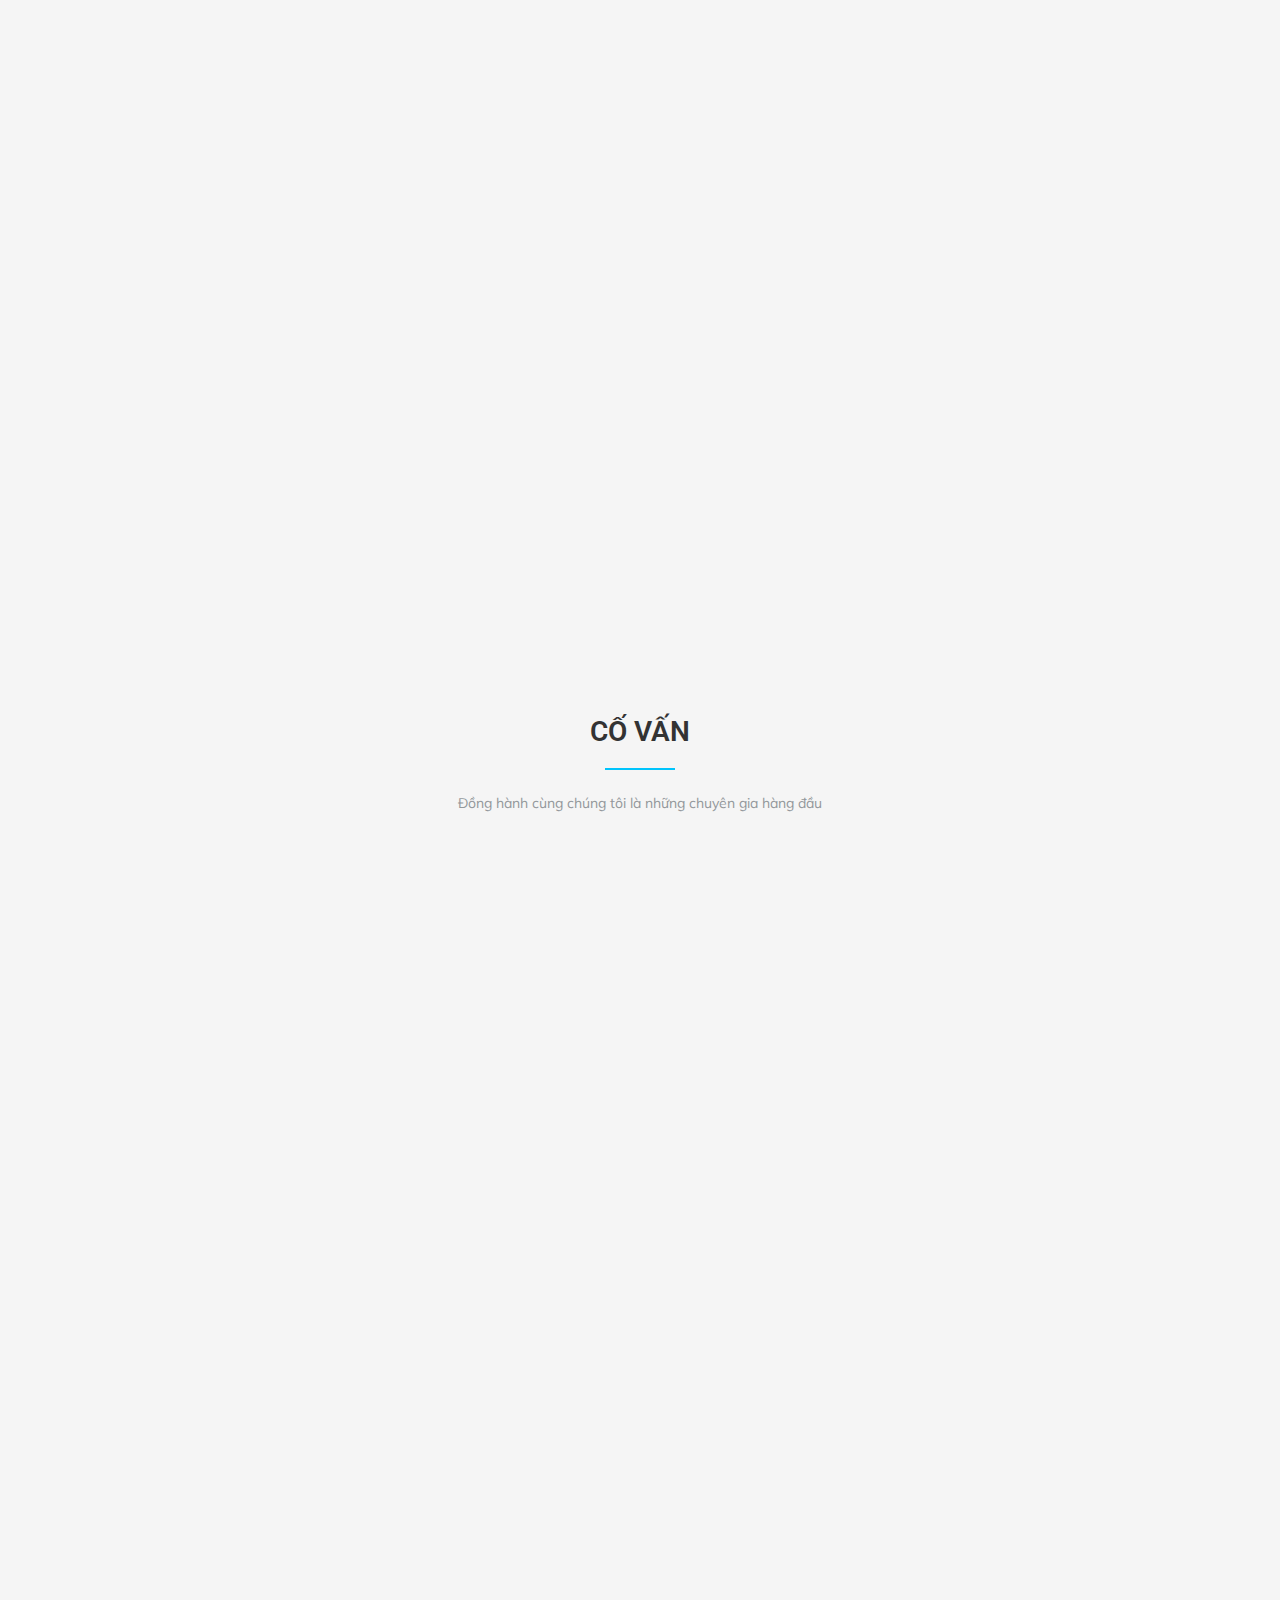
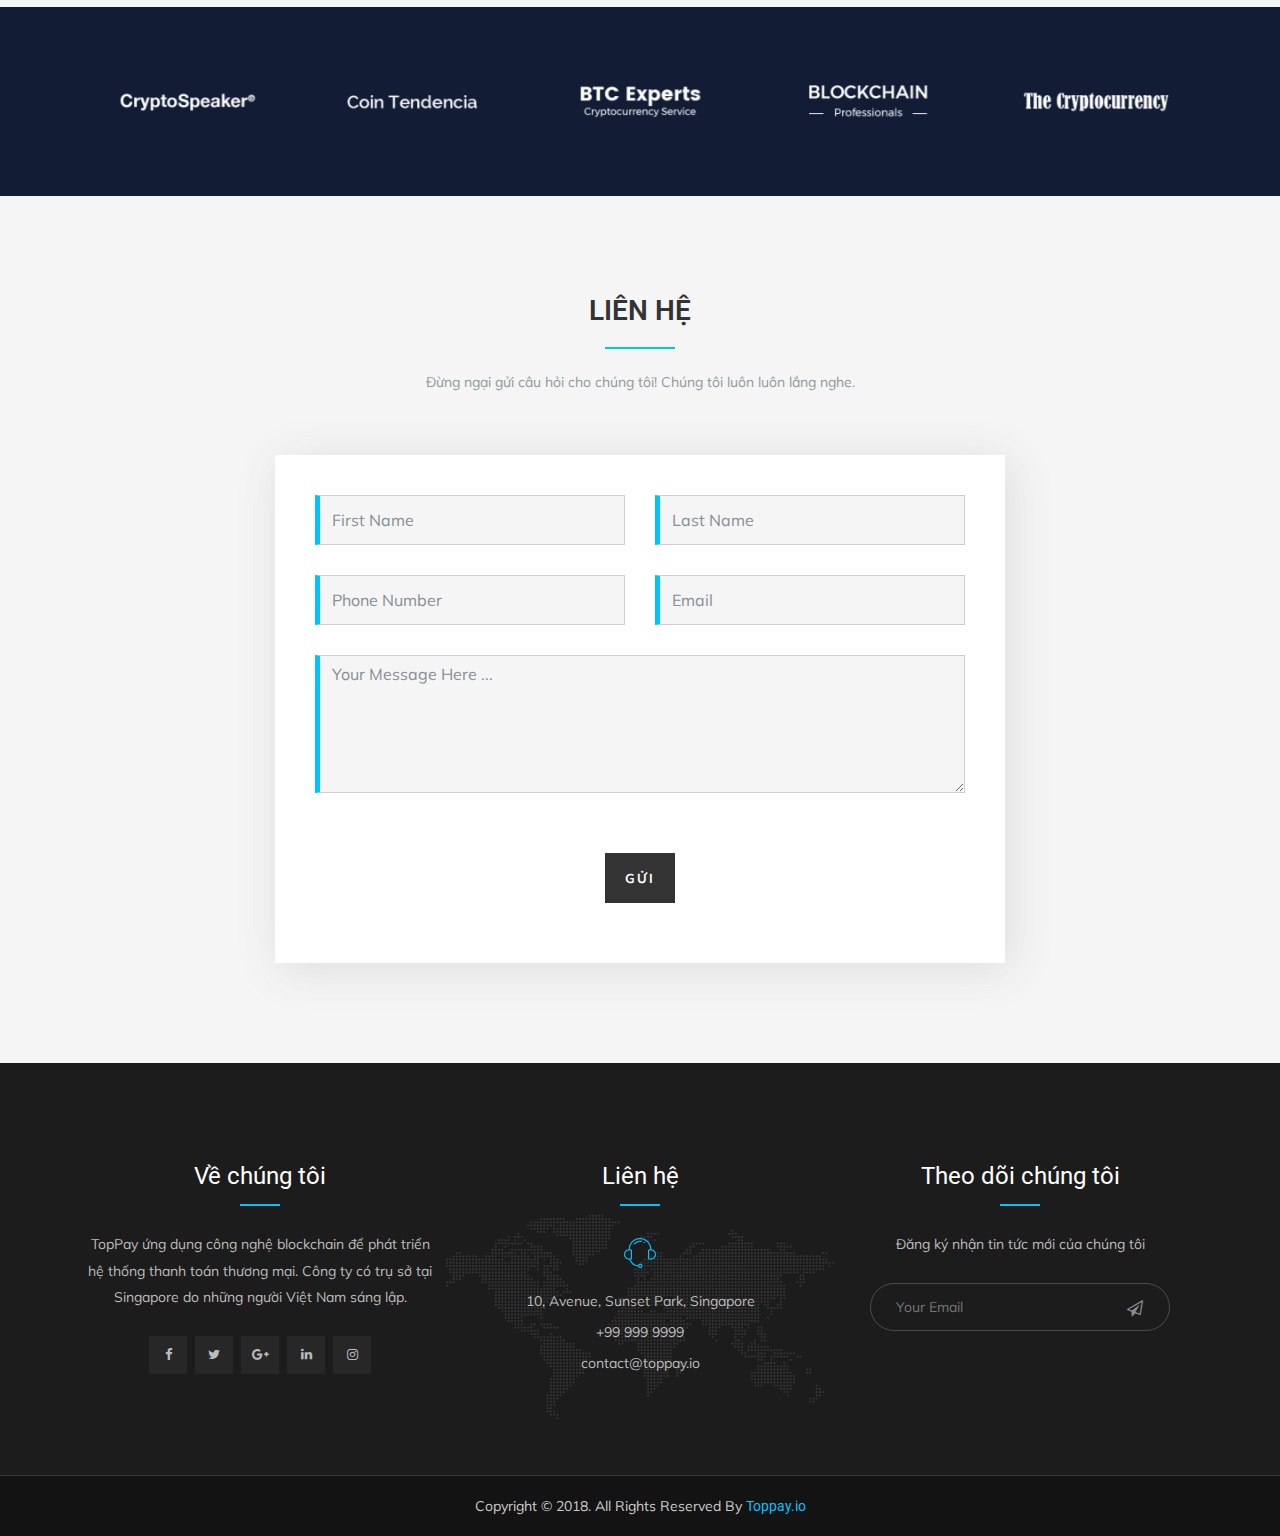
==== commit 9b00f644: "Merge branch 'master' of https://github.com/Toppay-io/landingpage" ====
--- a/vi/index.html
+++ b/vi/index.html
@@ -153,7 +153,7 @@
                         <div class="col-lg-6 col-md-6 col-sm-6 col-12">
                             <div class="single-feature">
                                 <div class="single-feature-icon">
-                                    <img class="icon" src="../assets/img/icons/icon1.png" alt="">
+                                    <img class="icon" src="../assets/img/icons/payment.png" alt="">
                                 </div>
                                 <div class="single-feature-text">
                                     <h5>Cổng thanh toán</h5>
@@ -162,7 +162,7 @@
                             </div>
                             <div class="single-feature">
                                 <div class="single-feature-icon">
-                                    <img class="icon" src="../assets/img/icons/icon3.png" alt="">
+                                    <img class="icon" src="../assets/img/icons/ecommerce.png" alt="">
                                 </div>
                                 <div class="single-feature-text">
                                     <h5>Thương mại điện tử</h5>
@@ -173,7 +173,7 @@
                         <div class="col-lg-6 col-md-6 col-sm-6 col-12">
                             <div class="single-feature">
                                 <div class="single-feature-icon">
-                                    <img class="icon" src="../assets/img/icons/icon2.png" alt="">
+                                    <img class="icon" src="../assets/img/icons/wallet.png" alt="">
                                 </div>
                                 <div class="single-feature-text">
                                     <h5>Ví điện tử</h5>
@@ -183,7 +183,7 @@
                             </div>
                             <div class="single-feature">
                                 <div class="single-feature-icon">
-                                    <img class="icon" src="../assets/img/icons/icon4.png" alt="">
+                                    <img class="icon" src="../assets/img/icons/AI.png" alt="">
                                 </div>
                                 <div class="single-feature-text">
                                     <h5>Tiếp thị bằng AI</h5>
@@ -267,7 +267,7 @@
 
             <div class="outer">
                 <!--Logo-->
-                <div class="inner-circle"><a href="#"><img class="phone" src="../assets/img/btc-item.png" alt="image"></a></div>
+                <div class="inner-circle"><a href="#"><img class="phone" src="../assets/img/rocke.png" alt="image"></a></div>
               
                 <div class="row clearfix">
                   <!--Left Column-->
@@ -492,7 +492,7 @@
                               <div class="inner-box">
                                   <span class="indicator">1</span>
                                   <div class="icon-box"><img src="../assets/img/icons/how1.png" alt="icon" class="img-responsive"></div>
-                                  <h3><a href="services-single.html">Đăn ký tài khoản</a></h3>
+                                  <h3><a href="services-single.html">Đăng ký tài khoản</a></h3>
                                   <div class="text">Nếu bạn chưa có tài khoản hãy click để đăng ký</div>
                               </div>
                           </div>
@@ -560,10 +560,10 @@
 
                             <div class="block block-left mt-30">
                                <h3>ICO</h3>
-                               <span>Q3-2018</span>
+                               <span>Q4-2018</span>
                                <p>Marketing</p>
+                               <p>Phát triển blockchain</p>
                                <p>ICO</p>
-                               <p>Phát triển blockchain</p>
                             </div>
 
                             <div class="block block-right mt-30">
